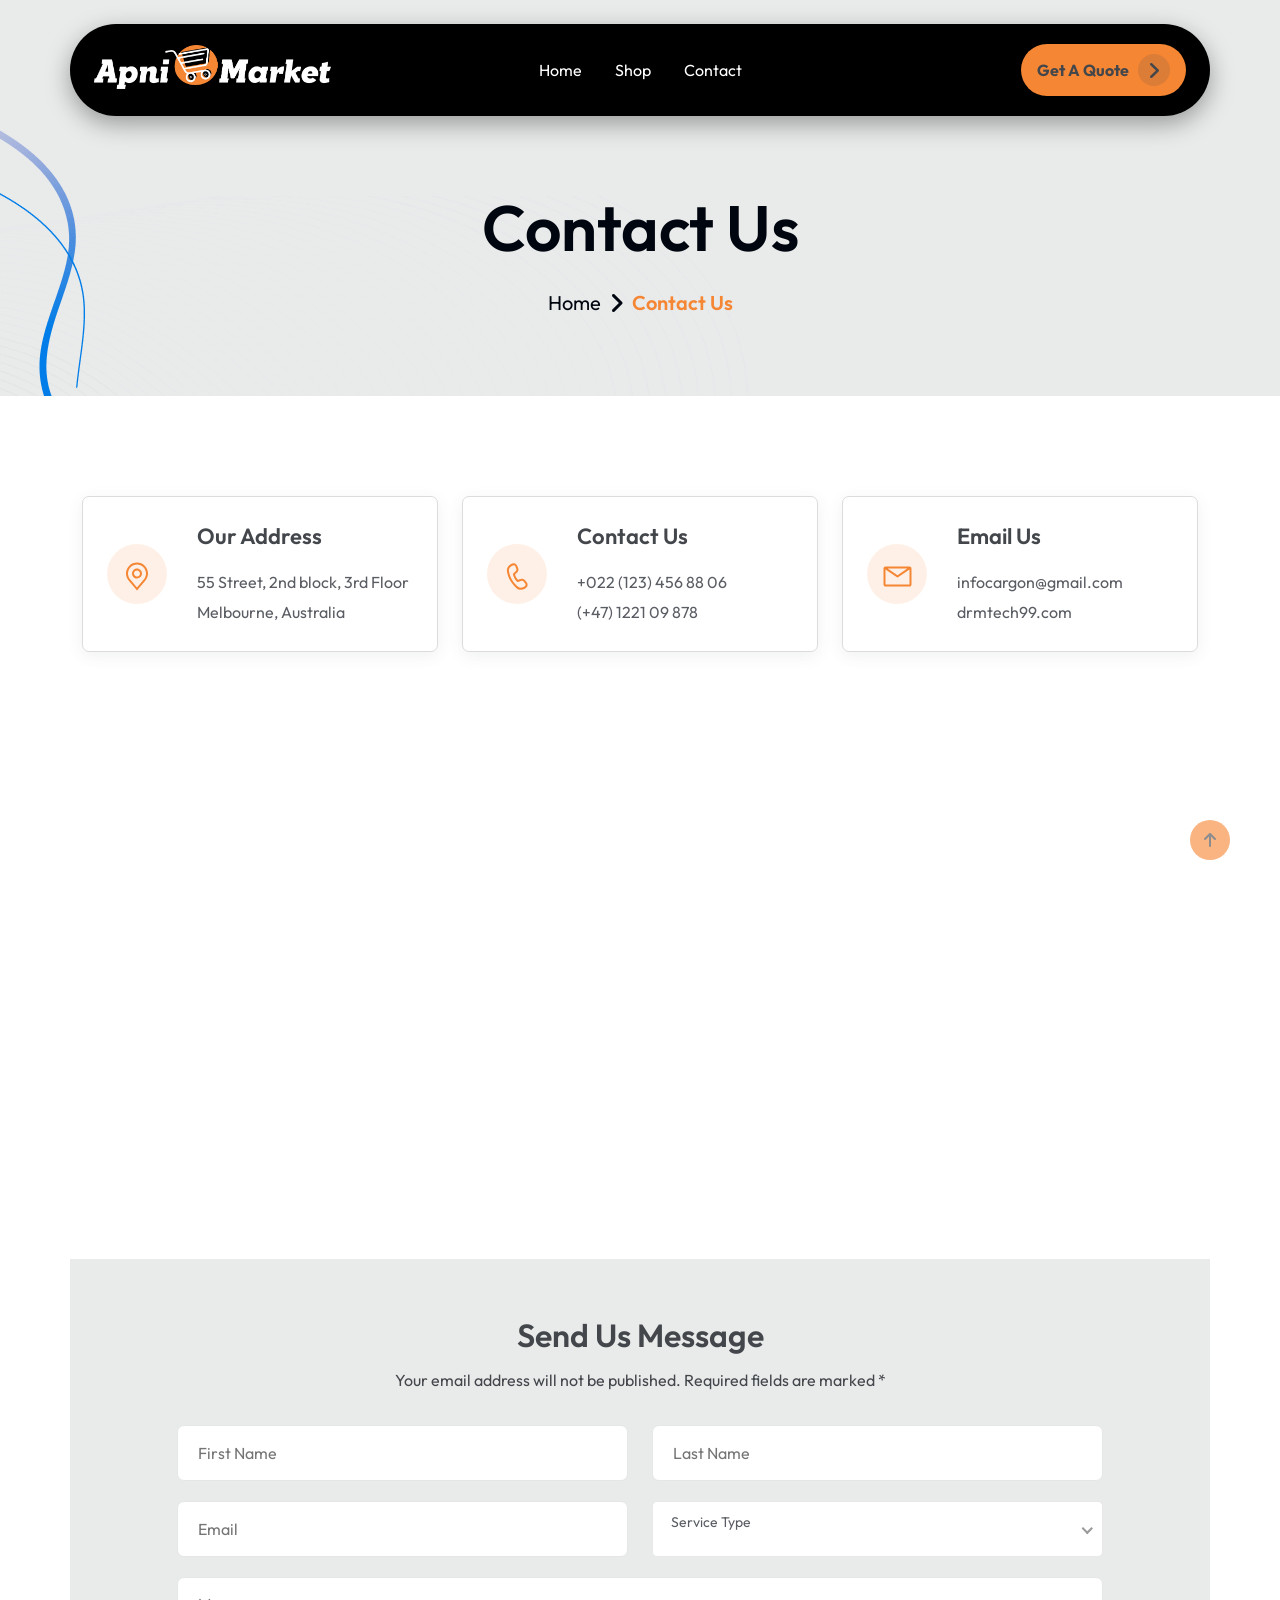
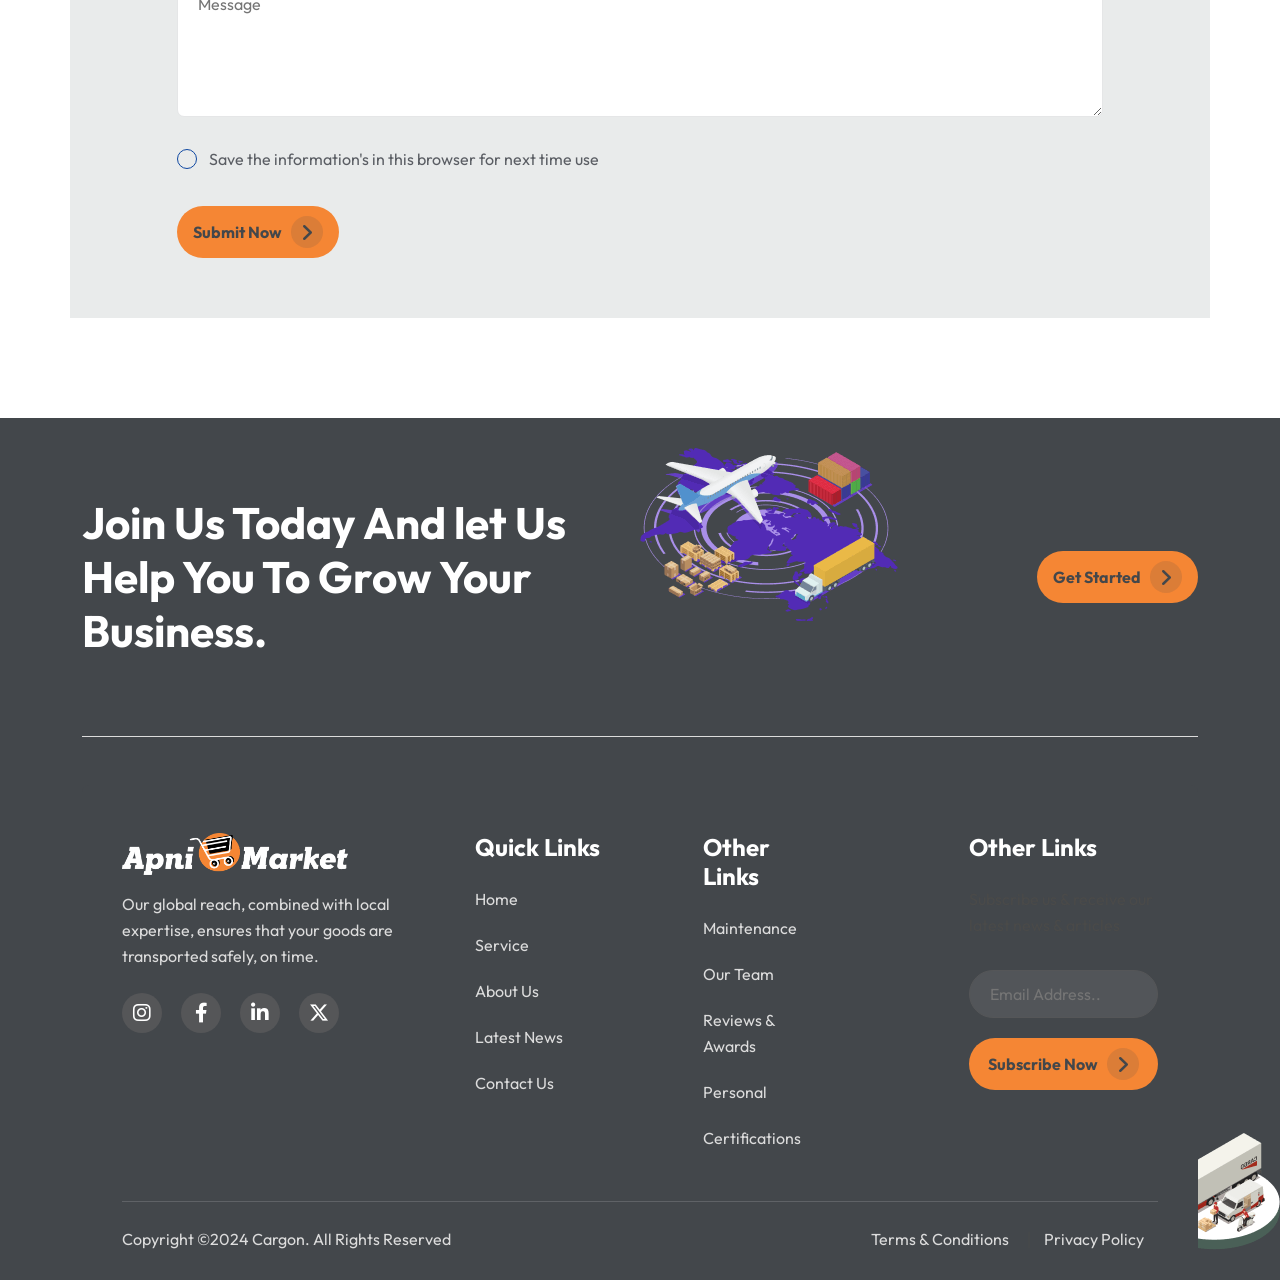
==== contact.html @ be89ff03 "feat: add core CSS stylesheets and update logo references in HTML files" ====
<!DOCTYPE html>
<html lang="en">

<head>
   <meta charset="UTF-8">
   <meta name="viewport" content="width=device-width, initial-scale=1.0">
   <title>Cargon-Contact</title>
   <!-- fav icon -->
   <link rel="shortcut icon" href="assets/img/icon/ca-fav-3.svg">
   <!-- css file -->
   <link rel="stylesheet" href="assets/css/bootstrap.min.css">
   <link rel="stylesheet" href="assets/css/all.css">
   <link rel="stylesheet" href="assets/css/magnific-popup.css">
   <link rel="stylesheet" href="assets/css/slick.css">
   <link rel="stylesheet" href="assets/css/slick-theme.css">
   <link rel="stylesheet" href="assets/css/nice-select.css">
   <link rel="stylesheet" href="assets/css/typography.css">
   <link rel="stylesheet" href="assets/css/aos.css">
   <link rel="stylesheet" href="assets/css/style.css">
   <link rel="stylesheet" href="assets/css/responsive.css">
</head>

<body>
   <!-- preloader -->
   <div id="preloader">
      <div id="ctn-preloader" class="ctn-preloader">
         <div class="animation-preloader">
            <div class="spinner"></div>
            <div class="txt-loading">
               <span data-text-preloader="A" class="letters-loading">A</span>
               <span data-text-preloader="P" class="letters-loading">P</span>
               <span data-text-preloader="N" class="letters-loading">N</span>
               <span data-text-preloader="I" class="letters-loading">I</span>
            </div>
         </div>
         <div class="loader">
            <div class="row">
               <div class="col-3 loader-section section-left">
                  <div class="bg"></div>
               </div>
               <div class="col-3 loader-section section-left">
                  <div class="bg"></div>
               </div>
               <div class="col-3 loader-section section-right">
                  <div class="bg"></div>
               </div>
               <div class="col-3 loader-section section-right">
                  <div class="bg"></div>
               </div>
            </div>
         </div>
      </div>
   </div>
   <!-- preloader end -->
   <!-- Header Area Start-->
   <header class="header-area-3 stiky">
      <div class="container header-3">
         <div class="row align-items-center">
            <div class="col-xl-3 col-lg col-md-6 col-6">
               <!-- ca-logo -->
               <div class="ca-logo">
                  <a href="index.html"><img src="assets/logo.png" alt="Apni Market"></a>
               </div>
            </div>
            <div class="col-xl-6 col-lg-7 d-none d-lg-block">
               <!-- ca-main-menu -->
               <div class="ca-main-menu-3">
                  <nav class="ca-mobile-menu-active-3">
                     <ul>
                        <li><a href="index.html">Home</a></li>
                        <li><a href="shop.html">Shop</a></li>
                        <li><a href="contact.html">Contact</a></li>
                     </ul>
                  </nav>
               </div>
            </div>
            <div class="col-xl-3 col-lg col-md-6 col-6">
               <!-- ca-btn -->
               <div class="ca-btn-header d-none d-lg-block text-end">
                  <a href="contact.html" class="ca-btn-primary-3 theme-bg-3 br-50">Get A Quote <span><i
                           class="fa-solid fa-angle-right"></i></span></a>
               </div>
               <div class="ca-header-action-item d-lg-none text-end">
                  <button type="button" class="ca-offcanvas-toogle">
                     <svg xmlns="http://www.w3.org/2000/svg" width="30" height="16" viewBox="0 0 30 16">
                        <rect x="10" width="20" height="2" fill="currentColor"></rect>
                        <rect x="5" y="7" width="25" height="2" fill="currentColor"></rect>
                        <rect x="10" y="14" width="20" height="2" fill="currentColor"></rect>
                     </svg>
                  </button>
               </div>
            </div>
         </div>
      </div>
   </header>
   <!-- offcanvas start -->
   <div class="ca-offcanvas w-bg">
      <div class="ca-offcanvas-wrapper">
         <div class="ca-offcanvas-header d-flex justify-content-between align-items-center mb-40">
            <div class="ca-offcanvas-logo">
               <a href="index.html"><img src="assets/logo.png" alt="Apni Market"></a>
            </div>
            <div class="ca-offcanvas-close">
               <button class="ca-offcanvas-close-toggle"><i class="fal fa-times"></i></button>
            </div>
         </div>
         <div class="ca-offcanvas-menu-3 mb-40">
            <nav>
            </nav>
         </div>
         <div class="ca-offcanvas-contact mb-40">
            <a href="#" class="ca-btn-primary-3 theme-bg-3 br-50">Get A Quote <span><i
                     class="fa-solid fa-angle-right"></i></span></a>
         </div>
         <div class="ca-offcanvas-contact-info mb-40">
            <h3 class="ca-offcanvas-sm-title">Contact Info</h3>
            <!-- single item -->
            <div class="ca-sm-single-item-4 ca-sm-single-item-1 mb-20">
               <div class="icon">
                  <span>
                     <i class="fa-solid fa-location-dot"></i>
                  </span>
               </div>
               <div class="ca-sm-single-item-4-content">
                  <p><a href="#">55 Street, 2nd block, 3rd Floor
                        Melbourne, Australia</a></p>
               </div>
            </div>

            <!-- single item -->
            <div class="ca-sm-single-item-4 ca-sm-single-item-1 mb-20">
               <div class="icon">
                  <span>
                     <i class="fa-solid fa-phone"></i>
                  </span>
               </div>
               <div class="ca-sm-single-item-4-content">
                  <p><a href="tel:+0221234568806">+022 (123) 456 88 06</a></p>
               </div>
            </div>

            <!-- single item -->
            <div class="ca-sm-single-item-4 ca-sm-single-item-1 mb-20">
               <div class="icon">
                  <span>
                     <i class="fa-solid fa-envelope"></i>
                  </span>
               </div>
               <div class="ca-sm-single-item-4-content">
                  <p><a href="mailto:infocargon@gmail.com">infocargon@gmail.com</a></p>
               </div>
            </div>
         </div>
         <div class="ca-offcanvas-social mb-40">
            <h3 class="ca-offcanvas-sm-title">Follow Us</h3>
            <div class="ca-footer-social ca-footer-social-3">
               <ul>
                  <li><a href="#"><i class="fa-brands fa-instagram"></i></a></li>
                  <li><a href="#"><i class="fa-brands fa-facebook-f"></i></a></li>
                  <li><a href="#"><i class="fa-brands fa-linkedin-in"></i></a></li>
                  <li><a href="#"><i class="fa-brands fa-x-twitter"></i></a></li>
               </ul>
            </div>
         </div>
      </div>
   </div>
   <div class="ca-offcanvas-overlay"></div>
   <!-- offcanvas end -->

   <main>
      <!-- breadcrumb area start -->
      <section class="ca-breadcrumb-area cream-bg-3 p-relative z-index-1 fix">
         <div class="ca-breadcrumb-shape p-absolute bre-sh-1">
            <img src="assets/img/shape/breadcrumn-shape.png" alt="">
         </div>
         <div class="ca-breadcrumb-shape p-absolute bre-sh-2">
            <img src="assets/img/shape/ca-line-shape.png" alt="">
         </div>
         <div class="container">
            <div class="ca-breadcrumb-content text-center">
               <h2 class="ca-breadcrumb-title fnw-600">Contact Us </h2>
               <div class="it-breadcum-link">
                  <a href="index.html">Home</a>
                  <span><i class="fa-solid fa-angle-right"></i></span>
                  <a class="active" href="#">Contact Us </a>
               </div>
            </div>
         </div>
      </section>
      <!-- breadcrumb area end -->
      <section class="ca-contact-inner pt-100 pb-70">
         <div class="container">
            <div class="row">
               <!-- single box item -->
               <div class="col-xl-4 col-md-6 mb-30">
                  <div class="ca-location-3">
                     <div class="ca-location-icbox">
                        <div class="ca-location-icbox-img">
                           <span><img src="assets/img/icon/ca-map3.1.svg" alt=""></span>
                        </div>
                        <div class="ca-location-icbox-text">
                           <h4 class="ca-title fnw-600 theme-black-3 pb-16">Our Address</h4>
                           <p>55 Street, 2nd block, 3rd Floor<br>
                              Melbourne, Australia
                           </p>
                        </div>
                     </div>
                  </div>
               </div>
               <!-- single box item -->
               <div class="col-xl-4 col-md-6 mb-30">
                  <div class="ca-location-3">
                     <div class="ca-location-icbox">
                        <div class="ca-location-icbox-img">
                           <span><img src="assets/img/icon/ca-ph3.2.svg" alt=""></span>
                        </div>
                        <div class="ca-location-icbox-text">
                           <h4 class="ca-title fnw-600 theme-black-3 pb-16">Contact Us</h4>
                           <a href="tel:+0221234568806">+022 (123) 456 88 06</a> <br>
                           <a href="tel:+47122109878">(+47) 1221 09 878</a>
                        </div>
                     </div>
                  </div>
               </div>
               <!-- single box item -->
               <div class="col-xl-4 col-md-6 mb-30">
                  <div class="ca-location-3">
                     <div class="ca-location-icbox">
                        <div class="ca-location-icbox-img">
                           <span><img src="assets/img/icon/ca-envelop3.3.svg" alt=""></span>
                        </div>
                        <div class="ca-location-icbox-text">
                           <h4 class="ca-title fnw-600 theme-black-3 pb-16">Email Us</h4>
                           <a href="mailto:">infocargon@gmail.com</a>
                           <a href="mailto:">drmtech99.com</a>
                        </div>
                     </div>
                  </div>
               </div>
            </div>
         </div>
      </section>
      <!-- map area -->
      <div class="ca-maps">
         <iframe
            src="https://www.google.com/maps/embed?pb=!1m18!1m12!1m3!1d13879239.529449532!2d43.044947896897405!3d31.866193584077507!2m3!1f0!2f0!3f0!3m2!1i1024!2i768!4f13.1!3m3!1m2!1s0x3ef7ec2ec16b1df1%3A0x40b095d39e51face!2sIran!5e0!3m2!1sen!2sbd!4v1723948083378!5m2!1sen!2sbd"
            class="contact-page__google-map" allowfullscreen=""></iframe>
      </div>
      <!-- map area end -->
      <!-- contact form start-->
      <section class="ca-conatct-form1 pb-100">
         <div class="container">
            <div class="row">
               <div class="ca-con-rep-form cream-bg-3 text-center">
                  <h4 class="ca-title fnw-600 theme-black-3 pb-16">Send Us Message</h4>
                  <p class="pb-32">Your email address will not be published. Required fields are marked *</p>
                  <div class="ca-cmt-from">
                     <form action="#">
                        <div class="row">
                           <div class="col-lg-6 mb-20">
                              <input type="text" placeholder="First Name">
                           </div>
                           <div class="col-lg-6 mb-20">
                              <input type="text" placeholder="Last Name">
                           </div>
                           <div class="col-lg-6 mb-20">
                              <input type="email" placeholder="Email">
                           </div>
                           <div class="col-lg-6 mb-20">
                              <select class="nice-select wide ca-select" style="display: none;">
                                 <option data-display="Service Type">Nothing</option>
                                 <option value="1">01</option>
                                 <option value="2">02</option>
                                 <option value="3">03</option>
                                 <option value="4">04</option>
                              </select>
                           </div>
                           <div class="col-lg-12 mb-20">
                              <textarea name="message" id="message" placeholder="Message"></textarea>
                           </div>
                        </div>
                        <div class="ca-radion-btn">
                           <input type="radio" id="saveinfo" name="fav_language" value="saveinfo">
                           <label for="saveinfo">Save the information's in this browser for next time use</label>
                        </div>
                        <div class="ca-blg-sen-btn text-start">
                           <button type="submit" class="ca-btn-primary-3 theme-bg-3 br-50"> Submit Now <span><i
                                    class="fa-solid fa-angle-right"></i></span></button>
                        </div>
                     </form>
                  </div>
               </div>
            </div>
         </div>
      </section>
      <!-- contact form end -->
   </main>
   <!-- footer section start-->
   <footer class="theme-bg-3 pt-30 p-relative z-index-1">
      <div class="ca-ft-shape p-absolute ft-shape-2"><img src="assets/img/shape/ca-footer-shape3.1.png" alt=""></div>
      <div class="ca-cta-area p-relative z-index-1">
         <div class="container">
            <div class="ca-cta-shape3 p-absolute d-none d-lg-block">
               <img src="assets/img/shape/cta-shape-3.1.png" alt="">
            </div>
            <div class="row align-items-center">
               <div class="col-lg-6 mb-30">
                  <div class="ca-cta-content">
                     <h2 class="ca-section-title cta-title-1 text-white fnw-700">Join Us Today And let Us Help You To
                        Grow Your Business.</h2>
                  </div>
               </div>
               <div class="col-lg-6 mb-30">
                  <div class="ca-btn-cta-3 text-end">
                     <a href="contact.html" class="ca-btn-primary-3 w-bg br-50">Get Started <span><i
                              class="fa-solid fa-angle-right"></i></span></a>
                  </div>
               </div>
            </div>
            <div class="b-bottom pt-48"></div>
         </div>
      </div>
      <div class="ca-footer-area">
         <div class="container">
            <div class="ca-ft-area w-bg">
               <div class="row">
                  <div class="col-xl-4 col-md-6 mb-30">
                     <div class="ca-footer widget-1">
                        <div class="ca-ft-logo">
                           <a href="index.html"><img src="assets/logo.png" alt="Apni Market"></a>
                        </div>
                        <div class="ca-ft-content ca-ft-content-3 mb-24">
                           <p class="pt-16">Our global reach, combined with local <br> expertise, ensures that your
                              goods are <br>transported safely, on time.</p>
                        </div>
                        <div class="ca-footer-social ca-footer-social-3">
                           <ul>
                              <li><a href="#"><i class="fa-brands fa-instagram"></i></a></li>
                              <li><a href="#"><i class="fa-brands fa-facebook-f"></i></a></li>
                              <li><a href="#"><i class="fa-brands fa-linkedin-in"></i></a></li>
                              <li><a href="#"><i class="fa-brands fa-x-twitter"></i></a></li>
                           </ul>
                        </div>
                     </div>
                  </div>
                  <div class="col-xl col-md-6 mb-30">
                     <div class="ca-footer widget-2">
                        <h4 class="ca-title fnw-700 theme-black-3 pb-24">Quick Links</h4>
                        <div class="ca-footer-menu ca-footer-menu-3">
                           <ul>
                              <li><a href="index.html">Home</a></li>
                              <li><a href="service.html">Service</a></li>
                              <li><a href="about.html">About Us</a></li>
                              <li><a href="blog.html">Latest News</a></li>
                              <li><a href="contact.html">Contact Us</a></li>
                           </ul>
                        </div>
                     </div>
                  </div>
                  <div class="col-xl col-md-6 mb-30">
                     <div class="ca-footer widget-3">
                        <h4 class="ca-title fnw-700 theme-black-3 pb-24">Other Links</h4>
                        <div class="ca-footer-menu ca-footer-menu-3">
                           <ul>
                              <li><a href="#">Maintenance</a></li>
                              <li><a href="#">Our Team</a></li>
                              <li><a href="#">Reviews & Awards</a></li>
                              <li><a href="#">Personal</a></li>
                              <li><a href="#">Certifications</a></li>
                           </ul>
                        </div>
                     </div>
                  </div>
                  <div class="col-xl-4 col-md-6 mb-30">
                     <div class="ca-footer widget-4">
                        <h4 class="ca-title fnw-700 theme-black-3 pb-24">Other Links</h4>
                        <div class="ca-ft-content">
                           <p class="pb-32">Subscribe us & receive our latest news & articles</p>
                        </div>
                        <div class="ca-footer-email-sub ca-footer-email-sub-3">
                           <form action="#">
                              <input type="email" placeholder="Email Address..">
                           </form>
                           <button class="ca-btn-primary-3 theme-bg-3 br-50" type="submit" value="submit">Subscribe Now
                              <span><i class="fa-solid fa-angle-right"></i></span></button>
                        </div>
                     </div>
                  </div>
               </div>
               <div class="row">
                  <div class="col-lg-12">
                     <div class="copy-right-border border-1"></div>
                  </div>
                  <div class="col-lg-6">
                     <p class="copry-right-text pt-24">Copyright &COPY;2024 Cargon. All Rights Reserved</p>
                  </div>
                  <div class="col-lg-6">
                     <div class="copy-right-menu pt-24">
                        <ul>
                           <li><a href="#">Terms & Conditions</a></li>
                           <li><a href="#">Privacy Policy</a></li>
                        </ul>
                     </div>
                  </div>
               </div>
            </div>
         </div>
      </div>
   </footer>
   <!-- footer section end-->
   <button id="topBtn3"><i class="fa-solid fa-arrow-up"></i></button>
   <!-- js file -->
   <script src="assets/js/jquery-3.7.1.min.js"></script>
   <script src="assets/js/bootstrap.bundle.min.js"></script>
   <script src="assets/js/jquery.magnific-popup.min.js"></script>
   <script src="assets/js/jquery.counterup.min.js"></script>
   <script src="assets/js/slick.min.js"></script>
   <script src="assets/js/jquery.nice-select.js"></script>
   <script src="assets/js/waypoints.min.js"></script>
   <script src="assets/js/aos.js"></script>
   <script src="assets/js/main.js"></script>

</body>

</html>
---- assets/css/typography.css ----
/*
============================
Name:
Version: 1.0
Description:
Author: 
Author URI:
Location:
============================
*/

/* latin-ext */
@font-face {
  font-family: 'Outfit';
  font-style: normal;
  font-weight: 100 900;
  font-display: swap;
  src: url(../fonts/outfit-1.woff2) format('woff2');
  unicode-range: U+0100-02BA, U+02BD-02C5, U+02C7-02CC, U+02CE-02D7, U+02DD-02FF, U+0304, U+0308, U+0329, U+1D00-1DBF, U+1E00-1E9F, U+1EF2-1EFF, U+2020, U+20A0-20AB, U+20AD-20C0, U+2113, U+2C60-2C7F, U+A720-A7FF;
}
/* latin */
@font-face {
  font-family: 'Outfit';
  font-style: normal;
  font-weight: 100 900;
  font-display: swap;
  src: url(../fonts/outfit-2.woff2) format('woff2');
  unicode-range: U+0000-00FF, U+0131, U+0152-0153, U+02BB-02BC, U+02C6, U+02DA, U+02DC, U+0304, U+0308, U+0329, U+2000-206F, U+20AC, U+2122, U+2191, U+2193, U+2212, U+2215, U+FEFF, U+FFFD;
}


:root {
    /* Apni Market Brand Palette */
    --apni-primary-orange: #F58634;
    --apni-deep-orange: #DE620C;
    --apni-supporting-orange: #E77B2E;
    --apni-accessible-orange: #BA4B00;
    --apni-header-grey: #555658;
    --apni-dark-charcoal: #43474B;
    --apni-light-bg: #E9EBEB;
    --apni-section-grey: #DCDCDC;
    --apni-offer-yellow: #F2C005;
    --apni-white: #FFFFFF;

    /* Semantic Aliases */
    --color-primary: var(--apni-primary-orange);
    --color-primary-hover: var(--apni-supporting-orange);
    --color-primary-active: var(--apni-deep-orange);
    --color-header-bg: #000000;
    --color-footer-bg: var(--apni-dark-charcoal);
    --color-text-main: var(--apni-dark-charcoal);
    --color-text-muted: var(--apni-header-grey);
    --color-text-light: var(--apni-section-grey);
    --color-bg-alt: var(--apni-light-bg);
    --color-border-subtle: var(--apni-section-grey);
}

*{
    margin: 0;
    padding: 0;
    box-sizing: border-box;
}

body {
    font-family: "Outfit", sans-serif;
    font-size: 16px;
    font-weight: 400;
    line-height: 26px;
    overflow-x: hidden;
    color: var(--apni-dark-charcoal);
}
  
body,html {
    overflow-x: hidden;
}

img{
    max-width:100%;
}

.w-100{
    width: 100%;
}
button{
    border: none;
}
input,
textarea,
select,
option {
  max-width: 100%;
}

h1, h2, h3, h4, h5, h6 {
  padding: 0;
  margin: 0;
}

ul {
  padding: 0;
  margin: 0;
}

li{
    list-style: none;
}

p {
  padding: 0;
  margin: 0;
}

img {
  max-width: 100%;
  max-height: 100%;
}

a,
a:hover,
a:focus {
  outline: none;
  text-decoration: none;
}


.fix{
    overflow: hidden;
}

.br-4{
    border-radius: 4px;
}
.br-5{
    border-radius: 5px;
}
.br-7{
    border-radius: 7px;
}
.br-30{
    border-radius: 30px;
}
.br-50{
    border-radius: 50px;
}
.b-bottom{
    border-bottom: 1px solid var(--apni-section-grey);
}

.ca-text-cap{
    text-transform: capitalize;
}

.p-relative{
    position: relative;
}
.p-absolute{
    position: absolute;
}
.z-index-1{
    z-index: 1;
}
/* colors */

.w-bg{
    background: #fff;
    transition: .3s;
}
.bg-wh-op{
    background: #fff;
    opacity: .10;
}
.cream-bg{
    background: #FFEFE7;
}
.cream-bg-2{
    background: #F9F5F3;
}
.cream-bg-3{
    background: var(--apni-light-bg);
}

.off-wh{
    background: #F5F1F1;
}
.subtitle-bg-1{
    background: #FFF2EC;
}
.subtitle-bg-2{
    background: #FAE9E1;
}
.subtitle-bg-3{
    background: #32221A;
}
.subtitle-bg-4{
    background: #FAE7E6;
}
.subtitle-bg-5{
    background: #241E1D;
}
.subtitle-bg-6{
    background: rgba(245, 134, 52, 0.12);
}
.subtitle-bg-7{
    background: rgba(255, 255, 255, 0.12);
}

.subtitle-bg-8{
    background: #EDF8FA;
}
.subtitle-bg-9{
    background: #1B282B;
}

.subtitle-bg-10 {
    background: #fff2ec2e;
}
.text-white{
    color: #fff;
}
.theme-black-1{
    color: #1B0901;
}
.theme-black-bg-1{
    background: #1B0901;
}
.theme-black-2{
    color: #0C0504;
}
.theme-black-3{
    color: var(--apni-dark-charcoal);
}
.theme-black-4{
    color: #021013;
}
.theme-black-bg-4{
    background: #021013;
}
.theme-black-bg-3{
    background: var(--apni-dark-charcoal);
}
.theme-black-bg-2{
    background: #0C0504;
}

.theme-color-1{
    color: var(--apni-primary-orange);
}
.theme-bg-1{
    background: var(--apni-primary-orange);
}
.theme-color-2{
    color: #D11207;
}
.theme-bg-2{
    background: #D11207;
}
.theme-color-3{
    color: var(--apni-primary-orange);
}
.theme-bg-3{
    background: var(--apni-primary-orange);
}

.theme-bg-4{
    background: #4AB9CF;
}
.theme-color-4{
    color: #4AB9CF;
}

.theme-three-p{
    color: var(--apni-dark-charcoal);
}
/* font-weight */
.fnw-600{
    font-weight: 600;
}
.fnw-700{
    font-weight: 700;
}


/* padding */
.p-32{
    padding: 32px;
}



/* ======= padding top ======= */
.pt-8{
    padding-top: 8px;
}
.pt-10{
    padding-top: 10px;
}
.pt-12{
    padding-top: 12px;
}
.pt-16{
    padding-top: 16px;
}
.pt-20{
    padding-top: 20px;
}
.pt-22{
    padding-top: 22px;
}
.pt-24{
    padding-top: 24px;
}

.pt-30{
    padding-top: 30px;
}
.pt-32{
    padding-top: 32px;
}
.pt-40{
    padding-top: 40px;
}
.pt-48{
    padding-top: 48px;
}

.pt-60{
    padding-top: 60px;
}
.pt-70{
    padding-top: 70px;
}
.pt-80{
    padding-top: 80px;
}
.pt-100{
    padding-top: 100px;
}
.pt-130{
    padding-top: 130px;
}
.pt-160{
    padding-top: 160px;
}
.pt-198{
    padding-top: 198px;
}
.pt-208{
    padding-top: 214px;
}
.pt-258{
    padding-top: 258px;
}
.pt-390{
    padding-top: 390px;
}
/* ======= padding bottom ======= */
.pb-8{
    padding-bottom: 8px;
}
.pb-12{
    padding-bottom: 12px;
}
.pb-14{
    padding-bottom: 14px;
}
.pb-16{
    padding-bottom: 16px;
}
.pb-18{
    padding-bottom: 18px;
}
.pb-20{
    padding-bottom: 20px;
}
.pb-24{
    padding-bottom: 24px;
}
.pb-28{
    padding-bottom: 28px;
}
.pb-30{
    padding-bottom: 30px;
}
.pb-32{
    padding-bottom: 32px;
}
.pb-40{
    padding-bottom: 40px;
}
.pb-50{
    padding-bottom: 50px;
}
.pb-70{
    padding-bottom: 70px;
}
.pb-80{
    padding-bottom: 80px;
}
.pb-100{
    padding-bottom: 100px;
}
.pb-114{
    padding-bottom: 114px;
}

.pb-124{
    padding-bottom: 124px;
}
.pb-160{
    padding-bottom: 160px;
}
/* ======= padding left ======= */
.pl-0{
    padding-left: 0px;
}
.pl-48{
    padding-left: 48px;
}
.pl-70{
    padding-left: 70px;
}
.pl-85{
    padding-left: 85px;
}

/* ======= padding right ======= */
.pr-48{
    padding-right: 48px;
}
.pr-80{
    padding-right: 80px;
}



/* ======= margin top ======= */
.-mt-110{
    margin-top: -110px;
}

.mt-0{
    margin-top: 0;
}
.mt-8{
    margin-top: 8px;
}
.mt-12{
    margin-top: 12px;
}
.mt-16{
    margin-top: 16px;
}
.mt-20{
    margin-top: 20px;
}
.mt-16{
    margin-top: 16px;
}
.mt-24{
    margin-top: 24px;
}
.mt-28{
    margin-top: 28px;
}
.mt-32{
    margin-top: 32px;
}

/* ======= margin bottom ======= */
.mb-16{
    margin-bottom: 16px;
}
.mb-20{
    margin-bottom: 20px;
}
.mb-24{
    margin-bottom: 24px;
}
.mb-25{
    margin-bottom: 25px;
}
.mb-30{
    margin-bottom: 30px;
}
.mb-32{
    margin-bottom: 32px;
}
.mb-40{
    margin-bottom: 40px;
}
.mb-48{
    margin-bottom: 48px;
}
.mb-60{
    margin-bottom: 60px;
}
.mb-70{
    margin-bottom: 70px;
}
.mb-90{
    margin-bottom: 90px;
}
.mb-m-70{
    margin-bottom: -70px;
}
/* ======= margin left ======= */
.ml-4{
    margin-left: 4px;
}
.ml-8{
    margin-left: 8px;
}
.ml-15{
    margin-left: 15px;
}
.ml-20{
    margin-left: 20px;
}
.ml-24{
    margin-left: 24px;
}
.ml-30{
    margin-left: 30px;
}
.ml-32{
    margin-left: 32px;
}

.ml-45{
    margin-left: 45px;
}
.ml-50{
    margin-left: 50px;
}
.ml-70{
    margin-left: 70px;
}
.ml-80{
    margin-left: 80px;
}
.ml-52{
    margin-left: 52px;
}
.ml-100{
    margin-left: 100px;
}
.ml-110{
    margin-left: 110px;
}
.ml-m-70{
    margin-left: -70px;
}



/* ======= margin right ======= */
.mr-4{
    margin-right: 4px;
}
.mr-8{
    margin-right: 8px;
}

.mr-16{
    margin-right: 16px;
}
.mr-20{
    margin-right: 20px;
}
.mr-24{
    margin-right: 24px;
}
.mr-30{
    margin-right: 30px;
}
.mr-34{
    margin-right: 34px;
}
.mr-46{
    margin-right: 46px;
}
.mr-50{
    margin-right: 50px;
}
.mr-60{
    margin-right: 60px;
}
.mr-65{
    margin-right: 65px;
}
.mr-70{
    margin-right: 70px;
}
.mr-90{
    margin-right: 90px;
}
---- assets/css/style.css ----
/* 
    Theme Name:
    Author:
    Support:
    Description:
    Version: 1.0
*/


/* CSS Index
----------------------------------------------
    01. HEADER AREA CSS
    02. SLIDER AREA CSS
    03. ABOUT AREA CSS
    04. SERVICE AREA CSS
    05. PORTFOLIO AREA CSS
    06. Working 
    06. TESTIMONIAL AREA CSS
    07. FAQ
    08. TEAM AREA CSS
    09. CONTACT AREA CSS
    10. BLOG AREA CSS
    11. CTA AREA CSS
    12. FOOTER AREA CSS

*/

/* -----------------
01. HEADER CSS
-----------------
    1.1 Header Style 1
    2.1 Header Style 2
    3.1 Header Style 3
    4.1 Header Style 4 
    --------------------------*/

/* -----------------
02. SLIDER AREA CSS
-----------------
    1.1 SLIDER Style 1
    2.1 SLIDER Style 2
    3.1 SLIDER Style 3
    4.1 SLIDER Style 4 
    --------------------------*/

/* -----------------
03. ABOUT AREA CSS
-----------------
    1.1 About Style 1
    2.1 About Style 2
    3.1 About Style 3
    4.1 About Style 4 
    --------------------------*/

/* -----------------
04. SERVICE AREA CSS
-----------------
    1.1 SERVICE Style 1
    2.1 SERVICE Style 2
    3.1 SERVICE Style 3
    4.1 SERVICE Style 4 
    --------------------------*/

/* -----------------
04. WORKING AREA CSS
-----------------
    3.1 WORKING Style 3
    4.1 WORKING Style 4 
    --------------------------*/



/* -----------------
05. PORTFOLIO AREA CSS
-----------------
    1.1 PORTFOLIO Style 1
    2.1 PORTFOLIO Style 2
    3.1 PORTFOLIO Style 3
    4.1 PORTFOLIO Style 4
    --------------------------*/

/* -----------------
06. TESTIMONIAL AREA CSS
-----------------
    1.1 Testimonial Style 2
    2.1 Testimonial Style 2
    3.1 Testimonial Style 3
    4.1 Testimonial Style 4
    --------------------------*/


/* -----------------
07. FAQ AREA CSS
-----------------
    2.1 FAQ Style 2
    3.1 
    4.1 
    --------------------------*/

/* -----------------
09. CONTACT AREA CSS
-----------------
    1.1 CONTACT Style 1
    2.1 CONTACT Style 2
    3.1 CONTACT Style 3
    4.1 CONTACT Style 5 
    --------------------------*/

/* -----------------
10. BLOG AREA CSS
-----------------
    1.1 BLOG Style 1
    2.1 BLOG Style 2
    3.1 BLOG Style 3
    4.1 BLOG Style 5 
    --------------------------*/


/* -----------------
11. CTA CSS
-----------------
    1.1 CTA Style 1
    2.1 CTA Style 2
    3.1 CTA Style 3
    4.1 CTA Style 4 
    --------------------------*/



/* -----------------
12. FOOTER CSS
-----------------
    1.1 FOOTER Style 1
    2.1 FOOTER Style 2
    3.1 FOOTER Style 3
    4.1 FOOTER Style 4 
    --------------------------*/



/* ==========================
                   HEADER AREA CSS
===============================================*/
body, html {
    overflow-x: hidden;
  }

  
/* ============================================
                   Header Style 1
============================================ */

.ca-btn-primary {
    display: inline-block;
    font-weight: 700;
    padding: 10px 16px;
    font-size: 16px;
    line-height: 16px;
    transition: .3s;
    position: relative;
    z-index: 1;
}

.ca-btn-primary span {
    background: #FF7E43;
    height: 32px;
    width: 32px;
    display: inline-block;
    line-height: 32px;
    border-radius: 50%;
    text-align: center;
    margin-left: 6px;
}

.ca-btn-primary:after{
    position: absolute;
    content: "";
    left: 0;
    top: 0;
    height: 100%;
    width: 100%;
    background: #1B0901;
    z-index: -1;
    transition: .3s;
    transform: scaleX(0);
}

.ca-btn-primary:hover:after{
    transform: scaleX(1);
    border-radius: 50px;
}


.ca-btn-primary-2 {
    display: inline-block;
    font-weight: 700;
    padding: 10px 16px;
    font-size: 16px;
    line-height: 16px;
    transition: .3s;
    position: relative;
    z-index: 1;
}

.ca-btn-primary.ca-btn-primary-2:hover:after {
    border-radius: 0;
}

.ca-btn-primary.ca-sec-primary-3 {
    padding: 8px 16px;
}


.ca-btn-primary-22 {
    background: #D11207;
    padding: 16px 20px;
    color: #fff;
    font-weight: 700;
    font-size: 18px;
    line-height: 18px;
    display: inline-block;
    position: relative;
    z-index: 1;
    transition: .3s;
}
.ca-btn-primary-22 span {
    margin-left: 4px;
    transform: rotate(-45deg);
    display: inline-block;
    transition: .3s;
}

.ca-btn-primary-22:hover span{
    transform: rotate(0);
}

.ca-btn-primary-22:after {
    position: absolute;
    content: "";
    left: 0;
    top: 0;
    height: 100%;
    width: 100%;
    background: #333;
    z-index: -1;
    transform: scaleX(0);
    transition: .3s;
}

.ca-btn-primary-22:hover:after {
    transform: scaleX(1);
}

/* btn  3 */
.ca-btn-primary-3 {
    display: inline-block;
    font-weight: 700;
    padding: 10px 16px;
    font-size: 16px;
    line-height: 16px;
    transition: .3s;
    position: relative;
    z-index: 1;
    border-radius: 50px;
    background: var(--apni-primary-orange);
    color: var(--apni-dark-charcoal);
}


.ca-btn-primary-3:after{
    position: absolute;
    content: "";
    left: 0;
    top: 0;
    height: 100%;
    width: 100%;
    background: var(--apni-supporting-orange);
    z-index: -1;
    transition: .3s;
    transform: scaleX(0);
}

.ca-btn-primary-3:hover:after{
    transform: scaleX(1);
    border-radius: 50px;
}

.ca-btn-primary-3:hover{
    color: var(--apni-dark-charcoal);
    transition: .3s;
}

a.ca-btn-primary-3:hover {
    color: var(--apni-dark-charcoal);
    transition: .3s;
}


.ca-main-menu{
    text-align: center;
}
.ca-main-menu ul > li{
    display: inline-block;
    position: relative;
}

.ca-main-menu ul li > a {
    color: #1B0901;
    padding: 0px 15px;
    font-size: 16px;
    line-height: 16px;
    display: inline-block;
    transition: .3s;
}
.ca-main-menu ul li:hover > a{
    color: #FF5E14;
    transition: .3s;
}

.ca-main-menu ul li .sub-menu{
    position: absolute;
    top: 105%;
    width: 180px;
    left: 0;
    background: #fff;
    text-align: left;
    padding: 16px 0;
    border-radius: 5px;
    opacity: 0;
    visibility: hidden;
    transition: .3s;
    z-index: 11;
    box-shadow: 0px 20px 30px rgba(1, 15, 28, 0.1);
}
.ca-main-menu ul li .sub-menu li{
    display: block;
}
.ca-main-menu ul li .sub-menu li a{
    color: #333;
    display: block;
    padding: 10px 18px;
    transition: .3s;
}

.ca-main-menu ul li .sub-menu li:hover > a{
    color: #333;
    transition: .3s;
}
.ca-main-menu ul li .sub-menu li a:hover{
    color: #FF5E14;
    transition: .3s;
    padding-left: 26px;
}
.ca-main-menu ul li:hover .sub-menu{
    opacity: 1;
    visibility: visible;
    top: 150%;
}
.ca-main-menu ul li .sub-menu li .sub-menu{
    left: 100%;
    top: 0;
    opacity: 0;
    visibility: hidden;
}
.ca-main-menu ul li .sub-menu li:hover .sub-menu{
    opacity: 1;
    visibility: visible;
}

.ca-main-menu ul li a span {
    font-size: 14px;
    display: inline-block;
}
/* Mega menu  */
.ca-main-menu ul > li:hover .ca-mega-menu{
    opacity: 1;
    visibility: visible;
    transition: .3s;
    top: 100%;
}
.ca-mega-menu {
    position: absolute;
    top: 105%;
    left: -400px;
    width: 1320px;
    z-index: 9;
    background: #fff;
    box-shadow: 0px 20px 30px rgba(1, 15, 28, 0.1);
    padding: 25px;
    padding-bottom: 0;
    opacity: 0;
    visibility: hidden;
    transition: .3s;
    border-radius: 5px;
}

.ca-home-thumb {
    text-align: center;
}
.ca-home-thumb img{
    box-shadow: 0px 2px 6px rgba(1, 15, 28, 0.2);
}

h3.ca-home-title {
    font-size: 16px;
    margin-top: 14px;
    margin-bottom: 0;
}

.ca-home-thumb {
    position: relative;
    z-index: 1;
    overflow: hidden;
    transition: .3s;
}

.ca-home-thumb::before {
    position: absolute;
    content: "";
    right: 0;
    bottom: 0;
    height: 100%;
    width: 100%;
    background: #333;
    opacity: .4;
    transform: scaleX(0);
    transition: .3s;
}

.ca-home-thumb:hover::before {
    transform: scaleX(1);
}
a.ca-thumb-title {
    background: #333;
    position: relative;
    z-index: 11;
    color: #fff;
    font-size: 16px;
    display: inline-block;
    line-height: 16px;
    padding: 10px 25px;
    border-radius: 7px;
}

.ca-home-thumb-text {
    position: absolute;
    top: 40%;
    left: 0;
    right: 0;
    transition: .3s;
    opacity: 0;
    visibility: hidden;
}

.ca-home-thumb:hover .ca-home-thumb-text {
    opacity: 1;
    visibility: visible;
    top: 43%;
}


/* Header stiky 1 */
.ca-header-area.ca-header-1.stiky.scroll-header {
    position: fixed;
    top: 0;
    left: 0;
    right: 0;
    opacity: 1;
    width: 100%;
    z-index: 999;
    visibility: visible;
    background-color: #fff;
    box-shadow: rgba(149, 157, 165, 0.2) 0px 8px 24px;
    -webkit-animation: 0.95s ease 0s normal forwards 1 running headerSlideDown;
    -khtml-animation: 0.95s ease 0s normal forwards 1 running headerSlideDown;
    -moz-animation: 0.95s ease 0s normal forwards 1 running headerSlideDown;
    -ms-animation: 0.95s ease 0s normal forwards 1 running headerSlideDown;
    -o-animation: 0.95s ease 0s normal forwards 1 running headerSlideDown;
    animation: 0.95s ease 0s normal forwards 1 running headerSlideDown;
}
@keyframes headerSlideDown{
    0%{
        margin-top: -150px;
    }
    100%{
        margin-top: 0;
    }
}

/* ============================================
                   Off canvas Header 1
============================================ */
.ca-offcanvas{
    position: fixed;
    width: 450px;
    z-index: 99;
    right: 0;
    top: 0;
    padding: 40px 50px;
    height: 100%;
    opacity: 0;
    visibility: hidden;
    transform: translateX(100%);
    transition: .3s;
    overflow-y: scroll;
    overscroll-behavior-y: contain;
    scrollbar-width: none;
    z-index: 999;
}
.ca-offcanvas-open{
    opacity: 1;
    visibility: visible;
    transform: translateX(0);
}
.ca-offcanvas-close-toggle{
    font-size: 30px;
    color: #02000E;
}

.ca-offcanvas-title{
    font-size: 35px;
}

.ca-offcanvas-sm-title {
    font-size: 30px;
    color: #02000E;
    margin-bottom: 10px;
}



.ca-offcanvas-overlay{
    position: fixed;
    top: 0;
    left: 0;
    z-index: 50;
    width: 100%;
    height: 100%;
    visibility: hidden;
    opacity: 0;
    transition: 0.45 easc-in-out;
    background: rgba(24, 24, 24, 0.4);
}

.ca-offcanvas-overlay-open{
    opacity: 1;
    visibility: visible;
}

.ca-sm-conatct-location a {
    color: #5A5D63;
    font-size: 16px;
    line-height: 30px;
    transition: .3s;
}
.ca-sm-conatct-location a:hover{
    color: #0E47A1;
    transition: .3s;
}


.ca-sm-conatct-location-3 a:hover{
    color: #FF5E14;
    transition: .3s;
}

/* menu */
/* mobile-menu */
.ca-offcanvas-menu-1 ul{
    list-style: none;
}
.ca-offcanvas-menu-1 ul .active > a{
    color: #FF5E14;
}
.ca-offcanvas-menu-1 ul .active > .ca-menu-close{
    background: #FF5E14;
    color: #fff;
}
.ca-offcanvas-menu-1 ul .active .ca-menu-close i{
    transform: rotate(90deg);
}

.ca-offcanvas-menu-1 ul li {
    position: relative;
}
.ca-offcanvas-menu-1 ul li:not(:last-child)  a{
    border-bottom: 1px solid rgba(1, 15, 28, 0.1);
}
.ca-offcanvas-menu-1 ul li > a{
    display: block;
    padding: 8px 0;
    font-size: 16px;
    font-weight: 500;
}


.ca-offcanvas-menu-1 ul li .sub-menu {
    display: none;
    padding-left: 20px;
}

.ca-menu-close {
    position: absolute;
    right: 0;
    top: 4px;
    height: 30px;
    width: 30px;
    text-align: center;
    border: 1px solid rgba(1, 15, 28, 0.12);
    background: none;
    font-size: 15px;
    line-height: 30px;
}

.ca-menu-close i{
    transition: .3s;
}
.ca-offcanvas-close-toggle {
    background: none;
    border: none;
}
.ca-offcanvas-toogle {
    background: none;
    border: none;
    color: #FFFFFF;
}
.ca-offcanvas-menu-1 ul li a {
    color: #02000E;
    transition: .3s;
}
.ca-offcanvas-menu-1 ul li a span {
    display: none;
}

.ca-offcanvas-social a {
    margin-right: 8px;
}
.ca-sm-single-item-4-content a {
    color: #0C0504;
}



/* ============================================
                   Header Style 2
============================================ */
.ca-btn-primary-2 span {
    background: none;
    margin-left: 4px;
    transform: rotate(-45deg);
    transition: .3s;
    width: inherit;
}
.ca-header-bg-2 {
    padding: 16px 24px;
    background: rgba(255, 255, 255, 0.20);
    backdrop-filter: blur(10px);
}
.ca-main-menu-2 ul li a{
    color: #fff;
}
.ca-main-menu-2 ul li .sub-menu{
    background: #D11207;
}
.ca-main-menu-2 ul li:hover a{
    color: #D11207;
}
.ca-header-bg-2 {
    position: absolute;
    z-index: 1;
    left: 0;
    right: 0;
    top: 24px;
}
/* header 2 */
.ca-main-menu-2 .ca-mega-menu {
    left: -437px;
}
.ca-main-menu-2{
    text-align: center;
}
.ca-main-menu-2 ul > li{
    display: inline-block;
    position: relative;
}

.ca-main-menu-2 ul li > a {
    color: #fff;
    padding: 18px 12px;
    font-size: 16px;
    line-height: 16px;
    display: inline-block;
    transition: .3s;
}
.ca-main-menu-2 ul li:hover > a{
    color: #D11207;
    transition: .3s;
}

.ca-main-menu-2 ul li .sub-menu{
    position: absolute;
    top: 105%;
    width: 180px;
    left: 0;
    background: #fff;
    text-align: left;
    padding: 16px 0;
    border-radius: 5px;
    opacity: 0;
    visibility: hidden;
    transition: .3s;
    z-index: 11;
    box-shadow: 0px 20px 30px rgba(1, 15, 28, 0.1);
}
.ca-main-menu-2 ul li .sub-menu li{
    display: block;
}
.ca-main-menu-2 ul li .sub-menu li a {
    color: #333;
    display: block;
    padding: 10px 18px;
    transition: .3s;
}

.ca-main-menu-2 ul li .sub-menu li:hover > a{
    color: #D11207;
    transition: .3s;
    padding-left: 26px;
}
.ca-main-menu-2 ul li:hover .sub-menu{
    opacity: 1;
    visibility: visible;
    top: 100%;
}
.ca-main-menu-2 ul li .sub-menu li .sub-menu{
    left: 100%;
    top: 0;
    opacity: 0;
    visibility: hidden;
}
.ca-main-menu-2 ul li .sub-menu li:hover .sub-menu{
    opacity: 1;
    visibility: visible;
}

.ca-main-menu-2 ul li a span {
    font-size: 14px;
    display: inline-block;
}

.ca-main-menu-2 ul > li:hover .ca-mega-menu {
    opacity: 1;
    visibility: visible;
    transition: .3s;
    top: 100%;
}


/* offcanvas menu 2 */
.ca-offcanvas-menu-2 ul li{
    position: relative;
   
}
.ca-offcanvas-menu-2 ul li > a{
    display: block;
    padding: 8px 0;
    font-size: 16px;
    font-weight: 500;
    color: #333;
}
.ca-offcanvas-menu-2 ul li .sub-menu{
    display: none;
    padding-left: 20px;
}

.ca-offcanvas-menu-2 ul .active > a {
    color: #D11207;
}
.ca-offcanvas-menu-2 ul .active > .ca-menu-close2{
    color: #fff;
    background: #D11207;
}
.ca-offcanvas-menu-2 ul .active .ca-menu-close2 i{
    transform: rotate(90deg);
}
.ca-offcanvas-menu-2 ul li:not(:last-child)  a{
    border-bottom: 1px solid rgba(1, 15, 28, 0.1);
}
.ca-menu-close2{
    position: absolute;
    right: 0;
    top: 6px;
    border: 1px solid rgba(1, 15, 28, 0.12);
    height: 30px;
    width: 30px;
    text-align: center;
    font-size: 12px;
    line-height: 12px;
}

.ca-menu-close2 i{
    transition: .3s;
}

.ca-main-menu-3 ul > li:hover .ca-mega-menu {
    opacity: 1;
    visibility: visible;
    transition: .3s;
    top: 100%;
}

.ca-sm-conatct-location-2 a:hover{
    color: #D11207;
    transition: .3s;
}


/* Header stiky 2 */
header.header-2.stiky.scroll-header .ca-header-bg-2 {
    background: #464950;
}
.header-2.stiky.scroll-header {
    position: fixed;
    top: 0;
    left: 0;
    right: 0;
    opacity: 1;
    width: 100%;
    z-index: 999;
    visibility: visible;
    background-color: #464950;
    box-shadow: rgba(149, 157, 165, 0.2) 0px 8px 24px;
    -webkit-animation: 0.95s ease 0s normal forwards 1 running headerSlideDown;
    -khtml-animation: 0.95s ease 0s normal forwards 1 running headerSlideDown;
    -moz-animation: 0.95s ease 0s normal forwards 1 running headerSlideDown;
    -ms-animation: 0.95s ease 0s normal forwards 1 running headerSlideDown;
    -o-animation: 0.95s ease 0s normal forwards 1 running headerSlideDown;
    animation: 0.95s ease 0s normal forwards 1 running headerSlideDown;
}

.header-2.stiky.scroll-header .ca-header-bg-2{
    top: 0;
    width: 100%;
    position: relative;
}
/* ============================================
                   Header Style 3
============================================ */
.ca-main-menu-3{
    text-align: center;
}
.ca-main-menu-3 ul > li{
    display: inline-block;
    position: relative;
}

.ca-main-menu-3 ul li > a {
    color: #FFFFFF;
    padding: 0px 15px;
    font-size: 16px;
    line-height: 16px;
    display: inline-block;
    transition: .3s;
}
.ca-main-menu-3 ul li:hover > a,
.ca-main-menu-3 ul li.active > a {
    color: var(--apni-primary-orange);
    transition: .3s;
}

.ca-main-menu-3 ul li .sub-menu {
    position: absolute;
    top: 105%;
    width: 180px;
    left: 0;
    background: var(--apni-header-grey);
    text-align: left;
    padding: 16px 0;
    border-radius: 5px;
    opacity: 0;
    visibility: hidden;
    transition: .3s;
    z-index: 11;
    box-shadow: 0px 20px 30px rgba(1, 15, 28, 0.1);
}
.ca-main-menu-3 ul li .sub-menu li{
    display: block;
}
.ca-main-menu-3 ul li .sub-menu li a {
    color: #FFFFFF;
    display: block;
    padding: 10px 18px;
    transition: .3s;
}
.ca-main-menu-3 ul li .sub-menu li a:hover{
    transition: .3s;
    padding-left: 26px;
}
.ca-main-menu-3 ul li .sub-menu li:hover > a {
    color: var(--apni-primary-orange);
    transition: .3s;
}
.ca-main-menu-3 ul li:hover .sub-menu{
    opacity: 1;
    visibility: visible;
    top: 145%;
}
.ca-main-menu-3 ul li .sub-menu li .sub-menu{
    left: 100%;
    top: 0;
    opacity: 0;
    visibility: hidden;
}
.ca-main-menu-3 ul li .sub-menu li:hover .sub-menu{
    opacity: 1;
    visibility: visible;
}

.ca-main-menu-3 ul li a span {
    font-size: 12px;
    display: inline-block;
}

/* offcanvas menu 3 */
.ca-offcanvas-menu-3 ul li{
    position: relative;
   
}
.ca-offcanvas-menu-3 ul li > a{
    display: block;
    padding: 8px 0;
    font-size: 16px;
    font-weight: 500;
    color: #5A5D63;
}
.ca-offcanvas-menu-3 ul li .sub-menu{
    display: none;
    padding-left: 20px;
}

.ca-offcanvas-menu-3 ul .active > a {
    color: var(--apni-primary-orange);
}
.ca-offcanvas-menu-3 ul .active > .ca-menu-close3{
    color: #fff;
    background: var(--apni-primary-orange);
}
.ca-offcanvas-menu-3 ul .active .ca-menu-close3 i{
    transform: rotate(90deg);
}
.ca-offcanvas-menu-3 ul li:not(:last-child)  a{
    border-bottom: 1px solid rgba(1, 15, 28, 0.1);
}
.ca-menu-close3{
    position: absolute;
    right: 0;
    top: 6px;
    border: 1px solid rgba(1, 15, 28, 0.12);
    height: 30px;
    width: 30px;
    text-align: center;
    font-size: 12px;
    line-height: 12px;
}

.ca-menu-close3 i{
    transition: .3s;
}
.ca-offcanvas-menu-3 ul li a span {
    display: none;
}
.ca-main-menu-3 .ca-home-title {
    color: #5A5D63;
}



/*  */
.header-area-3 {
    position: absolute;
    width: 100%;
}

header.header-area-3.stiky .header-3 {
    background: #000000;
    padding: 20px 24px;
    border-radius: 87px;
    box-shadow: rgba(0, 0, 0, 0.35) 0px 8px 24px;
    z-index: 9;
    position: relative;
    left: 0;
    right: 0;
    top: 24px;
}

header.header-area-3.stiky.scroll-header .header-3 {
    box-shadow: none;
    top: 0;
    border-radius: 0;
    padding: 15px;
    background-color: #000000;
}

.header-area-3.stiky.scroll-header{
    position: fixed;
    top: 0;
    left: 0;
    right: 0;
    opacity: 1;
    width: 100%;
    z-index: 999;
    visibility: visible;
    background-color: #000000;
    box-shadow: rgba(0, 0, 0, 0.35) 0px 8px 24px;
    -webkit-animation: 0.95s ease 0s normal forwards 1 running headerSlideDown;
    -khtml-animation: 0.95s ease 0s normal forwards 1 running headerSlideDown;
    -moz-animation: 0.95s ease 0s normal forwards 1 running headerSlideDown;
    -ms-animation: 0.95s ease 0s normal forwards 1 running headerSlideDown;
    -o-animation: 0.95s ease 0s normal forwards 1 running headerSlideDown;
    animation: 0.95s ease 0s normal forwards 1 running headerSlideDown;
}

.ca-logo a {
    display: inline-flex;
    align-items: center;
}

.ca-logo img {
    max-height: 44px;
    width: auto;
    object-fit: contain;
    display: inline-block;
    vertical-align: middle;
}

.ca-offcanvas-logo {
    background: #000000;
    padding: 8px 14px;
    border-radius: 8px;
    display: inline-block;
}

.ca-offcanvas-logo img {
    max-height: 38px;
    width: auto;
    object-fit: contain;
    display: block;
}

.ca-ft-logo img {
    max-height: 42px;
    width: auto;
    object-fit: contain;
    display: inline-block;
}



.ca-sec-primary-3 span {
    background: rgba(67, 71, 75, 0.1);
    color: var(--apni-dark-charcoal);
}

.ca-sec-primary-3 {
    border: 1.5px solid var(--apni-dark-charcoal);
    color: var(--apni-dark-charcoal);
    margin-left: 16px;
    transition: .3s;
    padding: 10px 16px;
    display: inline-block;
    font-weight: 700;
    position: relative;
}
a.ca-sec-primary-3 span {
    height: 32px;
    width: 32px;
    display: inline-block;
    font-size: 18px;
    line-height: 32px;
    text-align: center;
    border-radius: 50px;
    margin-left: 6px;
}
.ca-sec-primary-3:after{
    position: absolute;
    content:"";
    left:0;
    top:0;
    height:100%;
    width: 100%;
    background: var(--apni-dark-charcoal);
    z-index: -1;
    border-radius: 50px;
    transform: scaleX(0);
    transition: .3s;
}
.ca-sec-primary-3:hover{
    color:#fff;
    transition: .3s;
}
.ca-sec-primary-3 span {
    transition: .3s;
}
.ca-sec-primary-3:hover span {
    background: rgba(255, 255, 255, 0.2);
    color: #fff;
    transition: .3s;
}
.ca-sec-primary-3:hover:after{
    transform: scale(1.1);
    transition: .3s;
}


.ca-btn-primary-3 span {
    background: rgba(67, 71, 75, 0.15);
    color: var(--apni-dark-charcoal);
    height: 32px;
    width: 32px;
    display: inline-block;
    line-height: 32px;
    border-radius: 50%;
    text-align: center;
    margin-left: 6px;
    transition: .3s;
}
.ca-btn-primary-3 span i {
    font-size: 20px;
    line-height: 20px;
    transform: translateY(2px);
}

.ca-btn-cta-3 .cta-btn:hover {
    color: #fff;
}

.ca-btn-cta-3 .cta-btn:hover span {
    color: #0E47A1;
    transition: .3s;
}

/* section title 3 */
.subtitle-bg-6:after {
    position: absolute;
    content: "";
    height: 14px;
    width: 2px;
    background: var(--apni-primary-orange);
    top: 9px;
    left: 12px;
}
.ca-sec-content-3 p {
    color: var(--apni-dark-charcoal);
    font-size: 16px;
    line-height: 24px;
}



/* ============================================
                   Header Style 4
============================================ */
.ca-main-menu-4{
    text-align: center;
}
.ca-main-menu-4 ul > li{
    display: inline-block;
    position: relative;
}

.ca-main-menu-4 ul li > a {
    color: #5A5D63;
    padding: 0px 15px;
    font-size: 16px;
    line-height: 16px;
    display: inline-block;
    transition: .3s;
}
.ca-main-menu-4 ul li:hover > a{
    color: #4AB9CF;
    transition: .3s;
}

.ca-main-menu-4 ul li .sub-menu{
    position: absolute;
    top: 105%;
    width: 180px;
    left: 0;
    background: #fff;
    text-align: left;
    padding: 16px 0;
    border-radius: 5px;
    opacity: 0;
    visibility: hidden;
    transition: .3s;
    z-index: 11;
    box-shadow: 0px 20px 30px rgba(1, 15, 28, 0.1);
}
.ca-main-menu-4 ul li .sub-menu li{
    display: block;
}
.ca-main-menu-4 ul li .sub-menu li a{
    color: #333;
    display: block;
    padding: 10px 18px;
    transition: .3s;
}

.ca-main-menu-4 ul li .sub-menu li:hover > a{
    color: #4AB9CF;
    transition: .3s;
    padding-left: 26px;
}
.ca-main-menu-4 ul li:hover .sub-menu{
    opacity: 1;
    visibility: visible;
    top: 150%;
}
.ca-main-menu-4 ul li .sub-menu li .sub-menu{
    left: 100%;
    top: 0;
    opacity: 0;
    visibility: hidden;
}
.ca-main-menu-4 ul li .sub-menu li:hover .sub-menu{
    opacity: 1;
    visibility: visible;
}

.ca-main-menu-4 ul li a span {
    font-size: 12px;
    display: inline-block;
}
.ca-hero-4-btn {
    display: inline-block;
}
/* offcanvas menu 4 */
.ca-offcanvas-menu-4 ul li{
    position: relative;
   
}
.ca-offcanvas-menu-4 ul li > a{
    display: block;
    padding: 8px 0;
    font-size: 16px;
    font-weight: 500;
    color: #5A5D63;
}
.ca-offcanvas-menu-4 ul li .sub-menu{
    display: none;
    padding-left: 20px;
}

.ca-offcanvas-menu-4 ul .active > a {
    color: #4AB9CF;
}
.ca-offcanvas-menu-4 ul .active > .ca-menu-close4{
    color: #fff;
    background: #4AB9CF;
}
.ca-offcanvas-menu-4 ul .active .ca-menu-close4 i{
    transform: rotate(90deg);
}
.ca-offcanvas-menu-4 ul li:not(:last-child)  a{
    border-bottom: 1px solid rgba(1, 15, 28, 0.1);
}
.ca-menu-close4{
    position: absolute;
    right: 0;
    top: 6px;
    border: 1px solid rgba(1, 15, 28, 0.12);
    height: 30px;
    width: 30px;
    text-align: center;
    font-size: 12px;
    line-height: 12px;
}

.ca-menu-close4 i{
    transition: .3s;
}
.ca-offcanvas-menu-4 ul li a span {
    display: none;
}

.ca-main-menu-4 ul > li:hover .ca-mega-menu {
    opacity: 1;
    visibility: visible;
    transition: .3s;
    top: 100%;
}

.ca-main-menu-4 .ca-home-title {
    color: #333;
}

.ca-sm-conatct-location-3 a:hover{
    color: #4AB9CF;
    transition: .3s;
}
.icon span {
    height: 40px;
    width: 40px;
    border: 1px solid;
    display: block;
    line-height: 40px;
    text-align: center;
    font-size: 20px;
    border-radius: 50px;
}

.icon {
    display: inline-block;
}

.ca-sm-single-item-4 {
    display: flex;
    align-items: center;
}

.ca-sm-single-item-4-content {
    margin-left: 15px;
}


/* Header 4 */
.header-area-3.stiky .header-4 {
    background-color: #ffffff38;
    padding: 20px 24px;
    border-radius: 87px;
     z-index: 9;
    position: relative;
    left: 0;
    right: 0;
    top: 24px;
}
.header-area-3.stiky.scroll-header .header-4 {
    box-shadow: none;
    top: 0;
    border-radius: 0;
    background: none;
}
.header-area-3.header-area-4.stiky.scroll-header{
    background-color:#021013;
}
.ca-main-menu-4 ul li a {
    color: #fff;
    transition: .3s;
}



/* btn 4 */
.ca-btn-primary-4 span {
    background: #fff;
    color: #4AB9CF;
    transform: rotate(-45deg);
}
.ca-hero-4-btn .ca-btn-primary:after {
    background: #fff;
}

.ca-hero-4-btn:hover .ca-btn-primary-4 {
    color: #333 !important;
    transition: .3s;
}

.ca-hero-4-btn:hover .ca-btn-primary-4 span {
    background: #4AB9CF;
    color: #fff;
}

.ca-btn-primary-4 {
    transition: .3s;
}

.header-area-3.header-area-4.stiky.scroll-header .ca-btn-header .ca-btn-primary:after{
    background: #fff;
    
}

.header-area-3.header-area-4.stiky.scroll-header .ca-btn-header:hover .ca-btn-primary{
    color: #021013 !important;
}
.header-area-3.header-area-4.stiky.scroll-header .ca-btn-header:hover .ca-btn-primary span{
    background: #4AB9CF;
    color: #fff !important;
}


/* ==========================
                   SLIDER AREA CSS
===============================================*/

/* ============================================
                   Slider Style 1
============================================ */


.ca-hero-content-1 .ca-section-subtitle {
    transform: translateY(-400px);
    opacity: 0;
    visibility: hidden;
    transition: 1200ms;
}

.ca-hero-area-1.slick-active .ca-hero-content-1 .ca-section-subtitle{
    opacity: 1;
    visibility: visible;
    transform: translateY(0px);
    transition: 1200ms;
}

.ca-hero-content-1 .ca-slide-title-1 {
    transform: translateX(-550px);
    opacity: 0;
    visibility: hidden;
    transition: 1400ms;
}
.ca-hero-area-1.slick-active .ca-hero-content-1 .ca-slide-title-1{
    opacity: 1;
    visibility: visible;
    transform: translateX(0px);
    transition: 1400ms;
}
.ca-hero-content-1 p{
    transform: translateX(-550px);
    opacity: 0;
    visibility: hidden;
    transition: 1600ms;
}
.ca-hero-area-1.slick-active .ca-hero-content-1 p{
    visibility: visible;
    transform: translateX(0px);
    transition: 1600ms;
}
.ca-vd-py-text span {
    border-bottom: 1px solid #fff;
}
.ca-vd-py-text span {
    color: #ffff;
}
.ca-hero1-active {
    margin-bottom: 0 !important;
}
.ca-vid-content {
    display: flex;
    align-items: baseline;
}
/* slider animation  */
.ca-hero1-active{
    position: relative;

}

.ca-hero1-active .slider-track {
    -webkit-transition: all 1s cubic-bezier(0.7, 0, 0.3, 1);
    transition: all 1s cubic-bezier(0.7, 0, 0.3, 1);
  }

  .ca-hero1-active .ca-hero-area-1 .ca-img1{
    height: 100%;
  }
  .ca-hero1-active .ca-hero-area-1 .ca-img2 img{ 
    height: 100% !important;
  }

  .ca-hero1-active .slick-list{
    overflow: inherit;
  }

  .ca-hero1-active .ca-hero-area-1 .ca-img1 {
    width: 85%;
    -webkit-transition: all 1s cubic-bezier(0.7, 0, 0.3, 1);
    transition: all 1s cubic-bezier(0.7, 0, 0.3, 1);
    -webkit-transform: scale(1.3);
            transform: scale(1.3);
  }
  .ca-hero1-active .ca-hero-area-1.slick-active .ca-img1 {
    -webkit-transform: scale(1);
            transform: scale(1);
    -webkit-animation: cssAnimation 8s 1 ease-in-out forwards;
    animation: cssAnimation 8s 1 ease-in-out forwards;
  }


  /* 2 */
  .ca-hero1-active .ca-hero-area-1 .ca-img2 {
    width: 50%;
    -webkit-transition: all 1s cubic-bezier(0.7, 0, 0.3, 1);
    transition: all 1s cubic-bezier(0.7, 0, 0.3, 1);
    -webkit-transform: scale(1.3);
            transform: scale(1.3);
    right: 0;
  }
  .ca-hero1-active .ca-hero-area-1.slick-active .ca-img2 {
    -webkit-transform: scale(1);
            transform: scale(1);
    -webkit-animation: cssAnimation 8s 1 ease-in-out forwards;
    animation: cssAnimation 8s 1 ease-in-out forwards;
  }
  @keyframes cssAnimation {
    from {
      -webkit-transform: scale(1) translate(0px);
    }
    to {
      -webkit-transform: scale(1.3) translate(0px);
    }
  }
  @-webkit-keyframes cssAnimation {
    from {
      -webkit-transform: scale(1) translate(0px);
    }
    to {
      -webkit-transform: scale(1.3) translate(0px);
    }
  }
/*  */

section.ca-hero-area-1 {
    position: relative;
    height: 704px !important;
    overflow: hidden;
}

.ca-img1 {
    position: absolute;
    left: 0;
    top: 0;
    width: 60%;
    z-index: 1;
}

.ca-img2 {
    position: absolute;
    right: 0;
    width: 52%;
    object-fit: cover;
    top: 0;
    height: 100%;
}

.ca-img1 img {
    width: 80%;
}

.ca-img2 img {
    width: 100%;
}

.ca-hero-content-1 {
    position: relative;
    z-index: 1;
    color: #fff;
    padding-top: 130px;
    padding-bottom: 100px;
}
.ca-hero1-active{
    margin-bottom: 0px;
}

.subtitle-bg-10:after {
    position: absolute;
    content: "";
    height: 14px;
    width: 2px;
    background: #FF5E14;
    top: 9px;
    left: 12px;
}

.ca-slide-title-1{
    font-size: 64px;
    line-height: 72px;
    font-weight: 600;
    color: #fff;
    padding-top: 20px;
    padding-bottom: 20px;
}
.ca-hero-content-1 p {
    color: #fff;
    opacity: .8;
    font-size: 16px;
    line-height: 24px;
}
.ca-vd-ply-ic span {
    display: block;
    height: 36px;
    width: 36px;
    background: #FF5E14;
    line-height: 36px;
    text-align: center;
    border-radius: 50px;
}


/* btn animation */

.wrapper {
    display: inline-block;
  }
  
  .video-main {
    position: relative;
    display: inline-block;
  }
  
  .video {
    height: 36px;
    width: 36px;
    line-height: 36px;
    text-align: center;
    border-radius: 100%;
    background: transparent;
    color: #fff;
    display: inline-block;
    background: #FF5E14;
    z-index: 999;
  }
  
  
  @keyframes waves {
    0% {
      -webkit-transform: scale(0.2, 0.2);
      transform: scale(0.2, 0.2);
      opacity: 0;
      -ms-filter: "progid:DXImageTransform.Microsoft.Alpha(Opacity=0)";
    }
    50% {
      opacity: 0.9;
      -ms-filter: "progid:DXImageTransform.Microsoft.Alpha(Opacity=90)";
    }
    100% {
      -webkit-transform: scale(0.9, 0.9);
      transform: scale(0.9, 0.9);
      opacity: 0;
      -ms-filter: "progid:DXImageTransform.Microsoft.Alpha(Opacity=0)";
    }
  }
  
  .fa-play:before {
    content: "\f04b";
  }
  
  .waves {
    position: absolute;
    width: 92px;
    height: 92px;
    background: #502303;
    opacity: 0;
    -ms-filter: "progid:DXImageTransform.Microsoft.Alpha(Opacity=0)";
    border-radius: 100%;
    right: -28px;
    z-index: -1;
    -webkit-animation: waves 3s ease-in-out infinite;
    animation: waves 3s ease-in-out infinite;
    top: -28px;
}
          
  .wave-1 {
    -webkit-animation-delay: 0s;
    animation-delay: 0s;
  }
  
  .wave-2 {
    -webkit-animation-delay: 1s;
    animation-delay: 1s;
  }
  
  .wave-3 {
    -webkit-animation-delay: 2s;
    animation-delay: 2s;
  }
  .ca-sli-btn-1 {
    display: flex;
    align-items: center;
}

.ca-btn-1 {
    margin-right: 16px;
}
.ca-vd-py-text {
    margin-left: 12px;
}

.ca-vd-py-text p{
    color: #fff;
    opacity: 1;
    font-size: 16px;
    font-weight: 700;
    line-height: 16px;
    border-bottom: 1px solid #fff;
    cursor: pointer;
}

/* dot */
.ca-hero1-active .slick-dots li button {
    font-size: 0;
    line-height: 0;
    display: block;
    width: 10px;
    height: 10px;
    padding: 5px;
    cursor: pointer;
    color: transparent;
    border: 0;
    outline: none;
    background: #FF5E14;
    border-radius: 50px;
    display: inline-block;
    line-height: 12px;
    opacity: .5;
    position: relative;
}
.ca-hero1-active .slick-dots .slick-active button:after {
    position: absolute;
    content: "";
    height: 22px;
    width: 22px;
    border: 2px solid #FF5E14;
    border-radius: 50px;
    top: -6px;
    right: -6px;
}

.ca-hero1-active .slick-dots .slick-active button {
    background: #FF5E14;
    opacity: 1;
}

.ca-hero1-active{
    position: relative;
    z-index: 1;
}


.ca-hero1-active .slick-dots {
    position: absolute;
    right: -25%;
    bottom: 30px;
    z-index: 999;
}

.ca-hero-shape-1 {
    bottom: 60px;
    left: 0;
    z-index: 1;
    animation: move 7s linear infinite;
}

/* ============================================
                   Slider Style 2
============================================ */
.slider-nav.sm-slider-img img {
    height: 100px;
    width: 100px;
}
.slider-nav.sm-slider-img .slick-list {
    /* background: #ffffff33; */
    height: 376px !important;
    width: 140px;
    padding: 20px;
}
.slider-nav.sm-slider-img{
    position: absolute;
    top: 277px;
    right: 60px;
    z-index: 9;
}
.shape-1-slider img{
    width: 100%;
    animation: move-forever 4s -3s linear infinite;
}
.shape-2-slider img{
    width: 100%;
    animation: move-forever 4s -3s linear infinite;
}


@keyframes move-forever {
    0% {
      transform: translate(-90px, 0%);
    }
    100% {
      transform: translate(85px, 0%);
    }
  }

.sm-slider-img .slick-slide.slick-current.slick-active.slick-center img {
    border: 5px solid #fff;
}
.slider-2{
    background-size: cover;
    background-position: center;
    background-repeat: no-repeat;
}
.slider-nav {
    width: 100px; 
    height: 100px;
    margin: 0 auto; 
}
.slider-nav {
    margin-top: 20px; 
}
.slider-nav .slick-slide {
    opacity: 0.6; 
}
.slider-nav .slick-current {
    opacity: 1; 
}

.ca-slider-heading{
    font-size: 64px;
    line-height: 72px;
    font-weight: 600;
}
.ca-slider-content-2 p{
    font-size: 18px;
    line-height: 26px;
    color: #fff;
    opacity: .8;
}
.slider-team-title {
    font-size: 24px;
    line-height: 24px;
}
.ca-slider-team {
    padding: 24px;
    width: 400px;
    background: #ffffff3b;
}
.ca-slider-team-img {
    width: 160px;
    margin-right: 20px;
}
.ca-slider-content-2 {
    z-index: 999;
    position: relative;
}
.slider-nav.sm-slider-img img {
    margin-bottom: 16px;
    cursor: pointer;
}
.ca-slider-2-team {
    display: flex;
}
.ca-slider-team-review .review-text {
    color: #DDDDDC;
    font-weight: 600;
    font-size: 18px;
    line-height: 18px;
}
.shape-2-slider {
    left: 0;
    right: 0;
    bottom: 0;
    z-index: 1;
}


.shape-1-slider {
    bottom: 0;
    z-index: 1;
}
.shape-3-slider {
    left: 0;
    top: 0;
    object-fit: cover;
    height: 100%;
    width: 100%;
}
.slider-text.slider-2 {
    background-position: bottom center;
}

.ca-play-btn span {
    background: #D11207;
    height: 50px;
    width: 50px;
    display: block;
    line-height: 50px;
    text-align: center;
    border-radius: 50px;
    color: #fff;
    font-size: 16px;
    cursor: pointer;
    margin-right: 12px;
}
.how-we-work {
    color: #fff;
    font-weight: 700;
    font-size: 16px;
    line-height: 16px;
    border-bottom: 1px solid #fff;
}
.ca-slider-team-review span.re-heading {
    color: #DADADA;
    font-size: 16px;
    line-height: 16px;
    font-weight: 600;
}

.ca-slider-team-review span {
    color: #FC9C2C;
}

/* active */
.ca-slider-content-2 .ca-section-subtitle {
    transform: translateY(-100px);
    opacity: 0;
    visibility: hidden;
    transition: 1400ms;
}

.slider-2.slick-active .ca-slider-content-2 .ca-section-subtitle {
    transform: translateY(0);
    opacity: 1;
    visibility: visible;
    transition: 1400ms;
}
.ca-slider-content-2 .ca-slider-heading {
    transform: translateX(500px);
    opacity: 0;
    visibility: hidden;
    transition: 1300ms;
}
.slider-2.slick-active .ca-slider-content-2 .ca-slider-heading{
    opacity: 1;
    transform: translateX(0);
    visibility: visible;
    transition: 1300ms;
}

.ca-slider-content-2 .slider-sub-content {
    transform: translatex(500px);
    opacity: 0;
    visibility: hidden;
    transition: 1300ms;
}
.slider-2.slick-active .ca-slider-content-2 .slider-sub-content {
    opacity: 1;
    visibility: visible;
    transition: 1300ms;
    transform: translateX(0);
}

.ca-slider-content-2 .ca-slider-2-btn{
    transform: translatex(500px);
    opacity: 0;
    visibility: hidden;
    transition: 1500ms;
}
.slider-2.slick-active .ca-slider-content-2 .ca-slider-2-btn{
    opacity: 1;
    visibility: visible;
    transition: 1500ms;
    transform: translateX(0);
}

.ca-slider-team {
    transform: translateY(130px);
    opacity: 0;
    visibility: hidden;
    transition: 1700ms;
}
.slider-2.slick-active .ca-slider-team{
    opacity: 1;
    visibility: visible;
    transition: 1700ms;
    transform: translateY(0);
}

/*slider button aimation*/
.video-play-button-2 {
    position: absolute;
    z-index: 10;
    transform: translateY(-18%);
    box-sizing: content-box;
    display: block;
    width: 32px;
    height: 44px;
    border-radius: 50%;
    padding: 18px 20px 18px 28px;
}
  
  .video-play-button-2:before {
    content: "";
    position: absolute;
    z-index: 0;
    left: 50%;
    top: 50%;
    transform: translateX(-50%) translateY(-50%);
    display: block;
    width: 55px;
    height: 55px;
    background: #D11207;
    border-radius: 50%;
    animation: pulse-border 1100ms ease-out infinite;
  }
  
  .video-play-button-2:after {
    content: "";
    position: absolute;
    z-index: 1;
    left: 50%;
    top: 50%;
    transform: translateX(-50%) translateY(-50%);
    display: block;
    width: 60px;
    height: 60px;
    background: #D11207;
    border-radius: 50%;
    transition: all 200ms;
  }
  
  .video-play-button-2 span {
    display: block;
    position: relative;
    z-index: 3;
    width: 0;
    height: 0;
    border-left: 19px solid #fff;
      border-top: 12px solid transparent;
    border-bottom: 12px solid transparent;
    top: 10px;
    left: 5px;
  }
  

  .ca-slider-2-video {
    display: flex;
}

.ca-slider-video-text-2 {
    margin-left: 85px;
    margin-top: 8px;
}
.ca-slider-video-text-2 span {
    color: #fff;
    border-bottom: 1px solid #fff;
    margin: 0;
    padding: 0;
    font-size: 16px;
    line-height: 18px;
}
.ca-slider-video-text-2 a {
    color: #fff;
    font-weight: 600;
    border-bottom: 1px solid #fff;
    margin: 0;
    padding: 0;
    font-size: 16px;
    line-height: 1;
}



/* ============================================
                   Slider Style 3
============================================ */

.ca-slider-active-3 .next_arrow1 {
    color: #fff;
    width: 40px;
    height: 40px;
    background: #0E47A1;
    color: #fff;
    font-size: 16px;
    text-align: center;
    line-height: 40px;
    display: inline-block;
    position: absolute;
    cursor: pointer;
    transition: .3s;
    right: 15%;
    top: 50%;
}

.ca-slider-active-3 .prev_arrow1 {
    color:#fff;
    position: absolute;
    z-index: 9;
    font-size: 16px;
    top: 44%;
    right: 15%;
    background: #0E47A1;
    height: 40px;
    width: 40px;
    line-height: 40px;
    text-align: center;
    display: inline-block;
    cursor: pointer;
}




.ca-line-shape3 {
    position: absolute;
    bottom: 0;
    z-index: -1;
}
.ca-slider-3{
    height: 784px;
}
.ca-hero-content-3 {
    padding-top: 230px;
}

.ca-slider-3-shape img {
    position: absolute;
    right: 0;
    width: 50%;
}
.ca-slider-top-shape-img {
    position: relative;
    display: inline-block;
}
.ca-slider-top-shape-img img {
    position: absolute;
    z-index: -1;
}
.ca-slider-top-shape-img::after {
    content: "";
    position: absolute;
    top: 0;
    right: 0;
    width: 100%;
    height: 100%;
    background: rgba(67, 71, 75, 0.45);
    border-radius: 70px 0 0 70px;
    pointer-events: none;
    z-index: 1;
}
/* slider dot */
.ca-slider-active-3 .slick-dots li button {
    font-size: 0;
    line-height: 0;
    display: block;
    width: 12px;
    height: 12px;
    padding: 5px;
    cursor: pointer;
    color: transparent;
    border: 0;
    outline: none;
    background: var(--apni-section-grey);
    border-radius: 50px;
    display: inline-block;
    line-height: 12px;
    transform: translateY(-3px);
}


.ca-slider-active-3 .slick-dots .slick-active button {
    background: var(--apni-primary-orange);
}

.ca-slider-active-3 {
    position: relative;
    z-index: 1;
}


.ca-slider-active-3 .slick-dots {
    position: absolute;
    right: 0;
    top: -5%;
    z-index: 999;
    transform: rotate(90deg);
    left: -63%;
}

.ca-slider-active-3 .slick-dots .slick-active {
    background: rgba(245, 134, 52, 0.25);
    height: 25px;
    width: 25px;
    border-radius: 50px;
    line-height: 30px;
    text-align: center;
}



.ca-hero-content-3.ca-sec-content-3 {
    position: relative;
    z-index: 2;
}

.ca-hero-content-3 .ca-section-subtitle {
    transform: translateY(-200px);
    opacity: 0;
    visibility: hidden;
    transition: 1300ms;
}

.ca-slider-3.slick-active .ca-hero-content-3 .ca-section-subtitle {
    transform: translateY(0);
    opacity: 1;
    visibility: visible;
}
.ca-hero-content-3 .ca-slider-heading{
    transform: translateX(-400px);
    opacity: 0;
    visibility: hidden;
    transition: 1300ms;
}
.ca-slider-3.slick-active .ca-hero-content-3 .ca-slider-heading{
    opacity: 1;
    transform: translateX(0);
    visibility: visible;
}

.ca-slider-3.slick-active .hero3-btn{
    opacity: 1;
    visibility: visible;
    transform: translateX(0);
}

.hero3-btn {
    transform: translateX(-500px);
    opacity: 0;
    visibility: hidden;
    transition: 1400ms;
}
.ca-hero-content-3 p{
    transform: translateX(-400px);
    opacity: 0;
    visibility: hidden;
    transition: 1300ms;
}
.ca-slider-3.slick-active .ca-hero-content-3 p{
    opacity: 1;
    transform: translateX(0);
    visibility: visible;
}
.ca-slider-img-3 {
    right: 10px;
    bottom: 0;
}
.ca-slider-img-3 img {
    transform: translateX(350px);
    transition: 1400ms;
    opacity: 0;
    visibility: hidden;
}
.ca-slider-3.slick-active .ca-slider-img-3 img{
    transform: translateX(0);
    opacity: 1;
    visibility: visible;
}



/* ============================================
                   Slider Style 4
============================================ */

.ca-header-4 {
    background: #fff;
    box-shadow: rgba(100, 100, 111, 0.2) 0px 7px 29px 0px;
    padding: 26px 24px;
    border-radius: 87px;
}
.ca-hero-4{
    width: 100vw;
    height: 907px;
    background: #021013;
    clip-path: polygon(
        0 0,
        100% 0,
        100% 80%,
        50% 100%,
        0 80%
    );
    position: relative;
    z-index: 1;
    /* overflow: hidden; */
}

.ca-hero-4-content p{
    color: #fff;
    opacity: .8;
}

header.header-4 {
    position: absolute;
    left: 0;
    right: 0;
    width: 100%;
    z-index: 9;
}

.ca-hero-4-content {
    padding-top: 240px;
}
.ca-hero-4-img {
    position: absolute;
    top: 0;
    right: 0;
    width: 50%;
    height: 100%;
}
.ca-hero-4-shape {
    z-index: -1;
}


/* infinite circle */
.ca-circle-text {
    background: #4AB9CF;
    height: 100px;
    width: 100px;
    padding: 5px;
    border-radius: 50px;
    position: relative;
    margin-top: -50px;
    z-index: 1;
    margin: 0 auto;
    top: -50px;
}
.circle-text-animation{
    animation: rotate 9s linear infinite;
}

.circle-ic-4 {
    position: absolute;
    top: 32%;
    right: 0;
    left: 0;
}
@keyframes rotate {
    from {
        transform: rotate(0deg);
    }
    to {
        transform: rotate(360deg);
    }
}

/* ==========================
                   ABOUT AREA CSS
===============================================*/


/* ============================================
                   About Style 1
============================================ */
.ca-section-subtitle {
    display: inline-block;
    font-size: 16px;
    line-height: 16px;
    font-weight: 400;
    padding: 8px 12px;
    padding-left: 22px;
}
.subtitle-bg-1:after {
    position: absolute;
    content: "";
    height: 14px;
    width: 2px;
    background: #FF5E14;
    top: 9px;
    left: 12px;
}
.ca-section-title {
    font-size: 44px;
    line-height: 44px;
}
.ca-about-title {
    font-size: 44px;
    line-height: 52px;
}
.ca-about-desc p {
    text-align: left;
    float: right;
    color: #4A4A49;
    font-size: 16px;
    line-height: 24px;
}
.ca-counter-area p {
    color: #4A4A49;
    font-size: 16px;
    line-height: 16px;
}
.ca-counter-title {
    font-size: 32px;
    line-height: 32px;
    transition: .3s;
}
.ca-counter-bg{
    background:#F9F5F3;
    padding: 32px;
}
.ca-counter-area {
    border-bottom: 1px solid #E3DDDB;
    padding-bottom: 24px;
    margin-bottom: 24px;
}
.ca-counter-area:last-child {
    border: navajowhite;
    padding-bottom: 0;
    margin-bottom: 0;
}
.ca-about-ic {
    background: #FFF2EC;
    height: 70px;
    width: 70px;
    border-radius: 50px;
    margin-right: 24px;
    line-height: 70px;
    text-align: center;
    transition: .3s;
}
.ca-about-content p {
    color: #4A4A49;
    font-size: 16px;
    line-height: 24px;
    transition: .3s;
}
.ca-about-icon-box {
    border-bottom: 1px solid #E8E6E6;
    padding-bottom: 40px;
    margin-bottom: 32px;
}
.ca-about-img img {
    height: 464px;
}
.ca-about-icon-box:last-child {
    border: navajowhite;
    padding-bottom: 0;
    margin-bottom: 0;
}
.ca-about-icon-box:hover .ca-about-ic{
    background: #FF5E14;
    transition: .3s;
    transform: rotateY(180deg);
}
.ca-about-ic img{
    transition: .3s;
}
.ca-about-icon-box:hover .ca-about-ic img{
    filter: brightness(0) invert(1);
    transition: .3s;
}

.ca-about-content .ca-title a {
    color: #1B0901;
    transition: .3s;
}
.ca-about-content .ca-title a:hover{
    color:#FF5E14;
    transition: .3s;
}
/* ============================================
                   About Style 2
============================================ */
.ca-choose-item .ca-title {
    font-size: 20px;
    line-height: 20px;
}
.ca-choose-item p {
    font-size: 16px;
    line-height: 24px;
    color: #5A5A5A;
}
.ca-choose-item{
    padding-left: 25px;
    margin-bottom: 40px;
}
.ca-choose-item:after {
    position: absolute;
    content: "";
    background: #D11207;
    height: 100%;
    width: 6px;
    left: 0;
    top: 0;
}
.ca-about-2-icon {
    height: 48px;
    width: 48px;
    background: #FAE7E6;
    line-height: 48px;
    text-align: center;
    border-radius: 50px;
    margin-left: 20px;
    margin-right: 16px;
}

.ca-about-2-content p {
    font-size: 16px;
    line-height: 16px;
    color: #5A5A5A;
}

.ca-about-2-num {
    color: #0C0504;
    font-weight: 700;
    display: block;
    font-size: 16px;
    line-height: 16px;
    padding-top: 12px;
}
.ca-about-2-overlay{
    right: 0;
    top: 70px;
    z-index: 2;
}
.ca-about-2-img:after {
    position: absolute;
    content: "";
    background: #fff;
    height: 360px;
    width: 180px;
    top: 61px;
    left: 275px;
    z-index: 1;
}
.ca-port-2-icon span {
    height: 70px;
    width: 70px;
    background: #fff;
    display: block;
    line-height: 70px;
    text-align: center;
    border-radius: 50px;
}

.ca-port-2-icon {
    display: inline-block;
}
.ca-portfolio-2-overlay-content {
    top: 34%;
    left: 24px;
    right: 24px;
    transform: translateY(60px);
    opacity: 0;
    visibility: hidden;
    background: #d112078a;
    text-align: center;
    padding: 24px;
    transition: .3s;
}
.ca-port-2-content p {
    font-size: 16px;
    line-height: 24px;
    color: #fff;
    opacity: .8;
}
.ca-port-2-desg p {
    color: #fff;
    opacity: .8;
}
.ca-port-2-desg p {
    color: #fff;
    opacity: .8;
}
.ca-portfolio-2-item:hover .ca-portfolio-2-overlay-content{
    transform: translateY(0);
    opacity: 1;
    visibility: visible;
}

.ca-portfolio-2-overlay-content.pitem2 {
    top: 25px;
}
.item-1-img {
    height: 320px;
}

.item-1-img img {
    object-fit: cover;
}
.ca-portfolio-2-item img {
    height: 670px;
}
.ca-port-2-icon span img {
    height: 24px;
}
.ca-port-2-icon:hover span {
    transform: rotate(45deg);
    transition: .3s;
}

.ca-port-2-icon span {
    transition: .3s;
}

.ca-portfolio-2-item {
    overflow: hidden;
}

.ca-portfolio-2-item img {
    transition: .3s;
}

.ca-portfolio-2-item:hover img {
    transform: scale(1.1);
}
/* ============================================
                   About Style 3
============================================ */
.ca-ab-content3 {
    margin-left: 30px;
}
.ca-about-item3 {
    margin-top: 16px;
    margin-bottom: 32px;
    padding: 20px;
}
.ca-about-item3 p{
    color: var(--apni-dark-charcoal);
}
.ca-about-item3:after {
    position: absolute;
    content: "";
    background: var(--apni-primary-orange);
    border-radius: 5px;
    height: 100%;
    width: 6px;
    left: 0;
    top: 0;
}
.ca-about-content-3 .ca-section-title {
    line-height: 52px;
}
.ca-item-ch-title {
    font-size: 16px;
    line-height: 16px;
    color: var(--apni-dark-charcoal);
    font-weight: 600;
}

.ca-ab-sngle-item-ic span {
    height: 20px;
    width: 20px;
    background: var(--apni-primary-orange);
    border-radius: 50px;
    display: block;
    line-height: 20px;
    font-size: 10px;
    text-align: center;
    color: #FFFFFF;
    margin-right: 8px;
}

.ca-ab-sngle-item {
    display: flex;
    align-items: center;
    margin-bottom: 16px;
}
.ca-ab-item-check {
    display: grid;
    grid-template-columns: 1fr 1fr;
}

.ca-abo-single-item {
    position: relative;
    overflow: hidden;
    border-radius: 7px;
}

.ca-abo-hover-item {
    position: absolute;
    left: 0;
    right: 0;
    text-align: center;
    top: 50%;
    transform: translateY(-70%);
    z-index: 99;
    opacity: 0;
    visibility: hidden;
    transition: .3s;
}

.ca-abo-hover-title {
    font-size: 32px;
    line-height: 32px;
    font-weight: 600;
    padding-top: 16px;
    color: #fff;
}

.ca-abo-icon span {
    background: #fff;
    height: 60px;
    width: 60px;
    display: inline-block;
    line-height: 60px;
    text-align: center;
    border-radius: 50px;
}

.ca-abo-content p {
    font-size: 18px;
    line-height: 18px;
    padding-top: 12px;
    color: #fff;
    opacity: .8;
}
.ca-abo-single-item:after {
    position: absolute;
    content: "";
    left: 0;
    top: 0;
    height: 100%;
    width: 100%;
    background: rgba(67, 71, 75, 0.88);
    transform: translateX(-100%);
    transition: .3s;
}
.ca-abo-single-item:hover::after {
    transform: translateX(0px);
    transition: .3s;
    right: 0;
}

.ca-abo-single-item:hover .ca-abo-hover-item {
    transition: .3s;
    transform: translateY(-50%);
    opacity: 1;
    visibility: visible;
}

.lar-img-1 {
    height: 330px;
    object-fit: cover;
}
.sm-img-1 {
    height: 220px;
    object-fit: cover;
}
.sm-img-2 {
    height: 186px;
    object-fit: cover;
}
.lar-img-2 {
    height: 364px;
    object-fit: cover;
}

/* ============================================
                   About Style 4
============================================ */
.ca-about-content-4 p {
    color: #5D6061;
    transition: .3s;
    line-height: 24px;
}
.ca-service-4-list ul li span {
    height: 20px;
    width: 20px;
    background: #4AB9CF;
    display: inline-block;
    line-height: 20px;
    text-align: center;
    color: #fff;
    font-size: 9px;
    border-radius: 50px;
    margin-right: 8px;
}

.ca-service-4-list ul li {
    color: #5D6061;
    font-weight: 500;
    font-size: 16px;
    line-height: 16px;
    margin-bottom: 16px;
}

.ca-service-4-list ul li:last-child{
    margin-bottom: 0;
}
.ca-counter-servic-4 {
    display: flex;
}
.ca-counter-area-4 {
    padding-right: 40px;
    margin-right: 40px;
    position: relative;
}
.ca-counter-area-4 {
    height: 64px;
    border-right:2px solid #EDF8FA;
    right: 0;
    top: 0;
}
.ca-counter-area-4 .ca-counter-title {
    color: #021013;
}
.ca-counter-area-4 p {
    color: #5D6061;
}
.ca-counter-area-4:last-child {
    border: none;
    padding: 0;
    margin: 0;
}
.ca-counter-area-4:last-child{
    background: none;
}

.ca-about-4-sm-img img {
    height: 300px;
    width: 300px;
    object-fit: cover;
    float: left;
    margin-top: -600px;
    border-radius: 7px;
}

.ca-about-4-img img {
    border-radius: 7px;
    height: 450px;
    width: 470px;
    object-fit: cover;
    float: right;
}
.space-mt {
    margin-top: 120px;
}
.ca-about-4-img {
    margin-right: 50px;
}
.ca-about-4-top-img img {
    height: 300px;
    width: 300px;
    object-fit: cover;
    border-radius: 7px;
}

.ca-about-4-top-img {
    top: -120px;
}

.ca-expericence-4 {
    position: absolute;
    right: 86px;
    top: -80px;
    transform: translateY(3px);
}

.ca-expericence-4{
    display: flex;
    align-items: center;
}

.ca-right-border:after {
    position: absolute;
    content: "";
    height: 48px;
    width: 2px;
    background: #4AB9CF;
    top: -84px;
    left: 317px;
    border-radius: 8px;
}

.ca--about-sm-img img {
    height: 300px;
    width: 300px;
    float: left;
    margin-top: -600px;
}

/* new about 4 img style */

.ca-ab-4-img img{
    border-radius: 7px;
}

.ca-ab-sm-img {
    height: 300px;
    width: 300px !important;
    object-fit: cover;
    position:relative;
    z-index: 1;
}

.ca-ab-lng-img {
    margin-top: -180px;
    height: 450px;
    width: 470px !important;
    object-fit: cover;
    margin-left: 100px;
}

.ca-ab-counter-4 {
    position: absolute;
    right: 19%;
    top: 0;
    z-index: 2;
}

.ca-ab-counter-4 {
    display: inline-flex;
    align-items: center;
    margin-top: 40px;
    border-left: 2px solid #4AB9CF; 
    padding-left: 10px;
}

.ca-ab-counter-4 p {
    margin-left: 12px;
}
/* ==========================
                   SERVICE AREA CSS
===============================================*/

/* ==========================
                   SERVICE Style 1
===============================================*/
.subtitle-bg-2:after {
    position: absolute;
    content: "";
    height: 14px;
    width: 2px;
    background: #FF5E14;
    top: 9px;
    left: 12px;
}
.ca-sec-content p{
    font-size: 16px;
    line-height: 24px;
    color: #4A4A49;
}
.ca-service-content p {
    color: #4A4A49;
    font-size: 16px;
    line-height: 24px;
    transition: .3s;
}
.read-more {
    font-size: 16px;
    line-height: 16px;
    color: #1B0901;
    font-weight: 700;
    transition: .3s;
}

.read-more span {
    display: inline-block;
    color: #1B0901;
    font-size: 16px;
    line-height: 16px;
    margin-left: 4px;
    transition: .3s;
}
.ca-title.ca-title-2 a {
    color: #1B0901;
    transition: .3s;
    font-weight: 700;
}
.ca-about-icon {
    position: relative;
}

.ca-num {
    position: absolute;
    top: 14px;
    right: 0;
}

.overly-num {
    font-size: 40px;
    line-height: 40px;
    font-weight: 700;
    color: #FFAF89;
    transition: .3s;
    opacity: 0;
    visibility: hidden;
}
.ca-ser-icon-box {
    transition: .3s;
}

.ca-ser-icon-box::after{
    position: absolute;
    content: "";
    left: 0;
    top: 0;
    height: 0%;
    width: 100%;
    background-color: #FF5E14;
    transition: .3s;
    z-index: -1;
}
.ca-ser-icon-box:hover:after{
    height: 100%;
}


.ca-ser-icon-box:hover .ca-about-ic{
    background: #fff;
    transform: rotateY(180deg);
    transition: .3s;
}
.ca-ser-icon-box:hover .ca-title a{
    color: #fff;
    transition: .3s;
}
.ca-ser-icon-box:hover .ca-service-content p{
    color: #fff;
    transition: .3s;   
    opacity: .8; 
}
.ca-ser-icon-box:hover .read-more,.ca-ser-icon-box:hover .read-more span{
    color: #fff;
    transition: .3s;
}
.ca-ser-icon-box:hover .overly-num{
    opacity: 1;
    visibility: visible;
    transition: .3s;
}
.ca-shape {
    z-index: -1;
    top: 50px;
    margin-left: -30px;
    animation: move 7s linear infinite;
}
.ca-shape.ca-test-shape {
    margin-left: 30px;
}
.ca-service-shape {
    z-index: -1;
    right: 0;
    bottom: 30px;
    animation: move 7s linear infinite;
}

@keyframes move {
    0% {
        transform: translateY(-20%);
    }
    50% {
        transform: translateY(20%);
    }
    100% {
        transform: translateY(-20%);
    }
}



/* ==========================
                   SERVICE Style 2
===============================================*/
.ca-service-bg {
    background-size: cover;
    background-position: center;
    background-repeat: no-repeat;
    height: 310px;
    width: 100%;
    object-fit: cover;
}
.ca-servic-2-ic span {
    background: #ffffff75;
    height: 70px;
    width: 70px;
    display: block;
    line-height: 70px;
    text-align: center;
    border-radius: 50px;
}
.ca-servic-2-title {
    font-size: 22px;
    line-height: 22px;
    color: #fff;
}

.seread-more {
    color: #0C0504;
    font-weight: 700;
    font-size: 16px;
    line-height: 16px;
    padding-top: 24px;
    display: block;
}

.ca-servic-2-ic span img {
    display: inline-block;
}
.ca-service-slier-2 {
    margin-left: 30px;
    margin-right: 30px;
    margin-top: -175px;
}

.ca-servic-2 {
    padding: 24px 16px;
    margin-right: 20px;
    
}
.ca-service-2-desc {
    transform: translateY(170px);
}

.ca-servic-2.slick-slide.slick-current.slick-active .ca-service-2-desc{
    transform: translateY(0);
}

.ca-servic-2.slick-slide.slick-current.slick-active .ca-servic-2-title{
    color: #0C0504;
}

.ca-servic-2.slick-slide.slick-current.slick-active .ca-servic-2-ic span {
    background: #D11207;
}

.ca-service-slier-2 .slick-dots li button {
    font-size: 0;
    line-height: 0;
    display: block;
    width: 12px;
    height: 12px;
    padding: 5px;
    cursor: pointer;
    color: transparent;
    border: 0;
    outline: none;
    background: transparent;
    color: #EEC4C2;
    background: #EEC4C2;
    border-radius: 50px;
    display: inline-block;
    line-height: 12px;
}

.ca-service-slier-2 li.slick-active {
    background: #EEC4C2;
    height: 28px;
    width: 28px;
    line-height: 28px;
    text-align: center;
    border-radius: 50px;
}

.ca-service-slier-2 .slick-dots .slick-active button {
    background: #D11207;
}


.ca-servic-2.slick-slide.slick-current.slick-active::after {
    height: 100%;
    transition: all .4s;
}
.ca-servic-2::after {
    position: absolute;
    content: "";
    bottom: 0;
    left: 0;
    height: 0%;
    width: 100%;
    background: #fff;
    z-index: -1;
    transition: all .4s;
}

 .ca-servic-2 {
    position: relative;
    z-index: 1;
}


/* ==========================
                   SERVICE Style 3
===============================================*/
.expand-container {
    width:1320px;
    display: flex;
    padding: 0 20px;
    margin: 0 auto;
    margin-bottom: 30px;
    }

    .ca-expand-ic span {
    height: 70px;
    width: 70px;
    background: var(--apni-primary-orange);
    display: block;
    line-height: 65px;
    text-align: center;
    border-radius: 50px;
    }
    .ca-expand-title a{
    font-size: 20px;
    line-height: 20px;
    font-weight: 600;
    color: var(--apni-dark-charcoal);
    margin-top: 32px;
    margin-bottom: 16px;
    display: block;
    }
    .expand-slide-ic-box {
    position: absolute;
    background: #FFFFFF;
    height: 100%;
    width: 100%;
    padding: 48px 32px;
    transition: .3s;
    border-top: 4px solid var(--apni-primary-orange);
    box-shadow: 0 8px 24px rgba(67, 71, 75, 0.1);
}
    .expand-slide-ic-box p {
    font-size: 16px;
    line-height: 24px;
    color: var(--apni-dark-charcoal);
    opacity: .9;
}

.slide {
height: 370px;
border-radius: 7px;
margin: 10px;
cursor: pointer;
color: #fff;
flex: 1;
background-size: cover !important;
background-position: center;
background-repeat: no-repeat; 
position: relative;
background: var(--apni-dark-charcoal);
overflow: hidden;
transition: .5s;

}
.slide .expand-slide-img {
    height: 370px;
    object-fit: cover;
    width:100%;
}

.slide h3 {
position: absolute;
font-size: 24px;
bottom: 20px;
left: 20px;
margin: 0;
opacity: 0;
}
.expand-slide-ic-box {
    opacity: 0;
    visibility: hidden;
    left: -100%;
    top: 0;
}

.slide.active .expand-slide-ic-box{
    opacity: 1;
    visibility:visible;
    left: 0;
}
.slide.active {
flex: 2;
}



/* ==========================
                   SERVICE Style 4
===============================================*/
.ca-servic-4-shape {
    right: 0;
    top: 0;
    animation: moveRightToLeft 4s ease-in-out infinite;
}
.ca-servic-4-shape-2 {
    right: 0;
    bottom: 0;
    animation: moveRightToLeft 4s ease-in-out infinite;
}


.ca-servic-4-ic-box {
    top: 0;
    background: #4AB9CF;
    height: 100%;
    width: 100%;
    padding: 32px;
    padding-top: 100px;
    z-index: 1;
}

.ca-service-4-icon span {
    height: 70px;
    width: 70px;
    display: block;
    line-height: 70px;
    text-align: center;
    border-radius: 50px;
    background: #fff;
}

.ca-ser-4-title a {
    color: #fff;
    font-size: 22px;
    line-height: 22px;
    font-weight: 600;
    padding-top: 30px;
    display: block;
}

.ca-service-4-content p {
    font-size: 16px;
    line-height: 24px;
    color: #fff;
    opacity: .8;
    font-weight: 400;
    padding-top: 16px;
    padding-bottom: 22px;
}

.read-mor4 {
    color: #fff;
    font-weight: 700;
    font-size: 16px;
    line-height: 16px;
}
.ca-service-4-item > img {
    height: 450px;
    object-fit: cover;
}
.ca-servic-4-ic-box {
    transform: translateY(210px);
    background: none;
    transition: .3s;
}
.ca-ser-overlay {
    left: 0;
    bottom: 0;
    width: 100%;
}
.ca-service-4-item{
    margin: 0 15px;
}
.ca-service-4-icon span img {
    display: inline-block;
}

.ca-service-4-item.slick-slide.slick-current.slick-active .ca-ser-overlay{
    display: none;
}
.ca-service-4-item.slick-slide.slick-current.slick-active .ca-servic-4-ic-box{
    transform: translateY(0);
    background:#4AB9CF;
}

.ca-services-4 .slick-dots li button {
    font-size: 0;
    line-height: 0;
    display: block;
    width: 10px;
    height: 10px;
    padding: 5px;
    cursor: pointer;
    color: transparent;
    border: 0;
    outline: none;
    background: transparent;
    background: #D5ECF1;
    border-radius: 50px;
    display: inline-block;
    line-height: 12px;
}

.ca-services-4 li.slick-active {
    background: #D5ECF1;
    height: 28px;
    width: 28px;
    line-height: 28px;
    text-align: center;
    border-radius: 50px;
}

.ca-services-4 .slick-dots .slick-active button {
    background: #4AB9CF;
}
.ca-service-4-item {
    margin-bottom: 30px;
}




/* ==========================
                   PORTFOLIO AREA CSS
===============================================*/

/* ============================================
                   PORTFOLIO Style 1
============================================ */
.sm-img{
    height: 300px;
}
.big-img{
    height: 500px;
}
.ca-portfolio-img {
    display: contents;
    border-radius: 7px;
}
.portfolio-link span {
    background: #FF5E14;
    height: 70px;
    width: 70px;
    display: block;
    line-height: 70px;
    text-align: center;
    border-radius: 50%;
    position: absolute;
    top: 0;
    margin: 0 auto;
    left: 0;
    right: 0;
    opacity: 0;
    visibility: hidden;
    transition: .3s;
}
.ca-single-portfolio-item:hover .portfolio-link span{
    opacity: 1;
    visibility:visible;
    transform: translateY(50px);
}
.ca-single-portfolio-item.big-img:hover .portfolio-link span{
    transform: translateY(153px);
}
.ca-portfolio-content-meta {
    padding: 24px;
    margin-left: 24px;
    margin-right: 24px;
    opacity: 0;
    visibility: hidden;
    transition: .3s;
}
.ca-portfolio-content-meta p {
    font-size: 16px;
    line-height: 16px;
    color: #fff;
    opacity: .8;
    padding-bottom: 14px;
}
.ca-single-portfolio-item:hover .ca-portfolio-content-meta{
    transform: translateY(-122px);
    opacity: 1;
    visibility: visible;
    transition: .3s;
}
.ca-por-title{
    font-size: 18px;
    line-height: 18px;
}
.ca-por-title a{
    font-size: 20px;
    line-height: 20px;
    color: #fff;
    font-weight: 600;
}
.ca-single-portfolio-item {
    border-radius: 7px;
    transition: .3s;
}

.ca-single-portfolio-item:hover .ca-portfolio-img img {
    transform: scale(1.1) rotate(3deg);
    transition: .3s;
}

.ca-portfolio-img img {
    transition: .3s;
    object-fit: cover;
}
a.portfolio-link span img {
    height: 40px;
    width: 40px;
    line-height: 36px;
}

.portfolio-link:hover span img {
    transform: rotate(45deg);
    transition: .3s;
}

a.portfolio-link span img {
    transition: .3s;
}


/* ============================================
                   PORTFOLIO Style 2
============================================ */

/* ============================================
                   PORTFOLIO Style 3
============================================ */
.ca-single-pro-img-3 img {
    height: 370px;
    object-fit: cover;
    border-radius: 7px;
}

.ca-project-hover-item1-icon span img {
    height: 25px;
    width: 25px;
}

.ca-project-hover-item1-icon span {
    background: var(--apni-primary-orange);
    height: 60px;
    width: 60px;
    display: block;
    line-height: 60px;
    text-align: center;
    border-radius: 50px;
    transition: .3s;
}

.ca-project-hover-item1-icon:hover span{
    transform: rotate(45deg);
    transition: .3s;
}

h4.ca-project-hov-sub-title {
    font-size: 16px;
    line-height: 16px;
    font-weight: 600;
    color: #fff;
    opacity: .8;
    padding-top: 24px;
    padding-bottom: 16px;
}

h3.ca-project-hov-title a{
    font-weight: 600;
    font-size: 20px;
    line-height: 20px;
    padding-bottom: 16px;
    color: #fff;
    display: block;
}

.ca-project-hover-item-content p {
    font-size: 16px;
    font-weight: 400;
    line-height: 24px;
    color: #fff;
    opacity: .8;
}
.ca-project-hover-item1 {
    background: var(--apni-dark-charcoal);
    border-radius: 7px;
    padding: 24px;
    text-align: center;
    margin-left: 20px;
    margin-right: 20px;
}
.ca-project-hover-item1-icon {
    display: inline-block;
}
.ca-single-pro-img-3 {
    position: relative;
    overflow: hidden;
    border-radius: 7px;
}
.ca-project-hover-item1 {
    position: absolute;
    top: 50%;
    transform: translateY(0);
    margin: 0 auto;
    width: calc(100% - 40px);
    left: 20px;
    opacity: 0;
    visibility: hidden;
    transition: .3s;
}

.ca-single-pro-img-3:hover .ca-project-hover-item1{
    opacity: 1;
    visibility: visible;
    transform: translateY(-50%);
    transition: .3s;
}

.ca-single-pro-img-3:hover img {
    transform: scale(1.1);
    transition: .3s;
    border-radius: 7px;
}

.ca-single-pro-img-3 img {
    transition: .3s;
    border-radius: 7px;
    overflow: hidden;
}
.ca-single-pro-img-3 .pro-lar-img-1 {
    height: 470px;
}


/* ==========================
                  Team AREA CSS
===============================================*/
.ca-single-team-box {
    background: #F9F5F3;
    overflow: hidden;
    border-radius: 7px;
}

.ca-team-title a {
    color: #1B0901;
    font-size: 20px;
    line-height: 20px;
    font-weight: 600;
    display: block;
}

.ca-single-team-content span {
    color: #4A4A49;
    padding-top: 10px;
    display: block;
}

.ca-single-team-content {
    padding: 24px;
}
.ca-team-sc-icon {
    display: flex;
    margin-left: 30px;
    margin-right: 30px;
    margin-top: -50px;
    transform: translateY(-30px);
}

.team-left a {
    display: inline-block;
    background: #fff;
    height: 50px;
    width: 50px;
    line-height: 50px;
    text-align: center;
    border-radius: 50px;
    margin-left: 16px;
    transition: .3s;
    color: #FF5E14;
    font-size: 20px;
}
.team-left a:hover{
    background: #FF5E14;
    color: #fff;
    transition: .3s;
}
.team-right a:hover{
    background: #FF5E14;
    color: #fff;
    transition: .3s;
}
.team-center span:hover{
    background: #FF5E14;
    color: #fff;
    transition: .3s;
    transform: rotate(45deg);
}
.team-center span {
    height: 50px;
    width: 50px;
    background: #fff;
    display: block;
    line-height: 50px;
    text-align: center;
    border-radius: 50px;
    margin: 0 16px;
    transition: .3s;
    color: #FF5E14;
    font-size: 20px;
}

.team-right a {
    display: inline-block;
    background: #fff;
    height: 50px;
    width: 50px;
    line-height: 50px;
    text-align: center;
    border-radius: 50px;
    margin-right: 16px;
    transition: .3s;
    color: #FF5E14;
    font-size: 20px;
}

.team-left {
    transform: translateX(-100px);
    opacity: 0;
    visibility: hidden;
    transition: .3s;
}

.team-right {
    transform: translateX(100px);
    opacity: 0;
    visibility: hidden;
    transition: .3s;
}
.ca-team-sc-icon:hover .team-left {
    transform: translateX(0px);
    transition: .3s;
    opacity: 1;
    visibility: visible;
}
.ca-team-sc-icon:hover .team-right {
    transform: translateX(0px);
    transition: .3s;
    opacity: 1;
    visibility: visible;
}

.ca-single-team-img {
    overflow: hidden;
}

.ca-single-team-img img {
    transition: .3s;
}

.ca-single-team-img:hover img {
    transform: scale(1.1);
    transition: .3s;
}
/* ==========================
                  WORKING AREA CSS
===============================================*/
.ca-video-img {
    height: 580px;
     overflow: hidden;
}
.video-play-button {
    position: absolute;
    top: 50%;
    display: block;
    height: 90px;
    width: 90px;
    line-height: 90px;
    text-align: center;
    border-radius: 50px;
    font-size: 24px;
    color: #0E47A1;
    transform: translateY(-46px);
    left: 0;
    right: 0;
    margin: 0 auto;
    z-index: 2;
}

.video-play-button:before {
    content: "";
    position: absolute;
    z-index: 0;
    left: 50%;
    top: 50%;
    transform: translateX(-50%) translateY(-50%);
    display: block;
    width: 55px;
    height: 55px;
    background: #fff;
    border-radius: 50%;
    animation: pulse-border 1100ms ease-out infinite;
  }
  
  .video-play-button:after {
    content: "";
    position: absolute;
    z-index: 1;
    left: 50%;
    top: 50%;
    transform: translateX(-50%) translateY(-50%);
    display: block;
    width: 60px;
    height: 60px;
    background: #fff;
    border-radius: 50%;
    transition: all 200ms;
  }
  
  .video-play-button span {
    color: var(--apni-primary-orange);
    position: relative;
    z-index: 11;
}
  
  @keyframes pulse-border {
    0% {
      transform: translateX(-50%) translateY(-50%) translateZ(0) scale(1);
      opacity: 1;
    }
    100% {
      transform: translateX(-50%) translateY(-50%) translateZ(0) scale(1.5);
      opacity: 0;
    }
  }



.ca-video-img:after {
    position: absolute;
    content: "";
    left: 0;
    top: 0;
    height: 100%;
    width: 100%;
    background: #00060F;
    opacity: .7;
    z-index: 1;
}
.video-play-section {
    margin-bottom: -290px;
}
.ca-counter-3 {
    z-index: 2;
    right: 0;
    bottom: 0;
    display: flex;
    background: var(--apni-dark-charcoal);
    border-top: 3px solid var(--apni-primary-orange);
    padding: 24px 36px;
    border-radius: 7px 0px 0px 0px;
}
.ca-counter-area-3 {
    padding-right: 20px;
    border-right: 1px solid var(--apni-header-grey);
    margin-right: 20px;
}
.ca-counter-area-3:last-child {
    border: none;
    padding: 0;
    margin: 0;
}
.ca-counter-area-3 p {
    color: var(--apni-section-grey);
    opacity: 1;
    font-size: 18px;
    line-height: 18px;
}
/* ============================================
                   Working Style 3
============================================ */

.subtitle-bg-7:after {
    position: absolute;
    content: "";
    height: 14px;
    width: 2px;
    background: #fff;
    top: 9px;
    left: 12px;
}

.ca-working-section-3 p {
    color: #CCCDCF;
}

.ca-work-ic-box {
    padding: 24px 20px;
    border: 1px solid rgba(255, 255, 255, 0.15);
    transition: .3s !important;
}

.ca-work-ic-box-img span {
    height: 50px;
    width: 50px;
    background: #33383F;
    display: block;
    line-height: 50px;
    text-align: center;
    border-radius: 50px;
}

.ca-work-ic-box-content p {
    color: #CCCDCF;
}

.ca-work-ic-box:hover {
    background: rgba(255, 255, 255, 0.05);
    border-color: var(--apni-primary-orange);
    transition: .3s;
}







/* ==========================
                   TESTIMONIAL AREA CSS
===============================================*/

/* ============================================
                   TESTIMONIAL Style 1
============================================ */
/* testimonial nav */
.sm-testimonial-nav-content {
    background: #fff;
    border-radius: 7px;
    margin-bottom: 24px;
    padding: 24px 32px;
    width: 88% !important;

}

.sm-single-nav-img {
    height: 60px;
    width: 60px;
    margin-right: 16px;
}

.sm-single-nav-img img {
    border-radius: 50px;
}
.sm-testimonial-title {
    font-size: 20px;
    line-height: 20px;
    color: #1B0901;
    font-weight: 600;
    transition: .3s;
}
.sm-nav-desc span {
    color: #4A4A49;
    font-size: 16px;
    line-height: 16px;
    display: block;
    margin-top: 8px;
}

.sm-testimonial-nav-content.slick-current.slick-active {
    background: #FF5E14;
    transition: .3s;
}

.sm-testimonial-nav-content.slick-current.slick-active .sm-testimonial-title {
    color: #fff;
}

.sm-testimonial-nav-content.slick-current.slick-active .sm-nav-desc span {
    color: #fff;
    opacity: .8;
}
.ca-single-test-item-content {
    background: #fff;
    padding: 32px;
    border-radius: 7px;
    margin-left: 50px;
    margin-right: 50px;
    margin-top: -228px;
    position: relative;
    z-index: 1;
}
.ca-single-test-item-content p {
    color: #4A4A49;
    font-size: 16px;
    line-height: 24px;
    font-weight: 400;
    padding-bottom: 22px;
    padding-top: 16px;
}

h3.ca-auth-title {
    color: #1B0901;
    font-size: 20px;
    line-height: 20px;
    font-weight: 600;
}
.ca-single-test-item img{
    border-radius: 7px;
}
.ca-single-test-item img {
    height: 576px;
    object-fit: cover;
}
.ca-rating-title {
    padding: 0;
    margin: 0;
}

.catest-rating {
    display: inline-flex;
    align-items: center;
}

.catest-icon {
    background: #F4F3F2;
    display: inline-block;
    border-radius: 4px;
    padding: 8px;
}

.catest-icon span {
    color: #FFA41C;
    font-size: 16px;
    line-height: 16px;
}

.catest-rating {color: #1B0901;}

.catest-rating span {
    color: #1B0901;
    font-size: 16px;
    line-height: 16px;
}
p.ca-rating-title {
    padding: 0;
    color: #1B0901;
    margin-right: 5px;
}
/*  */
.subtitle-bg-3:after {
    position: absolute;
    content: "";
    height: 14px;
    width: 2px;
    background: #fff;
    top: 9px;
    left: 12px;
}
.ca-testimonial-content p {
    opacity: .8;
}

.ca-nav-link {
    background: #ffff;
    margin: 0;
    padding: 24px 32px;
    border-radius: 7px;
    margin-bottom: 24px;
}
.ca-nav-link:last-child {
    margin-bottom: 0;
}
.ca-testimonial-tab {
    display: flex;
    align-items: center;
}
.ca-testimonial-tab-content {
    text-align: start;
}
.ca-testimonial-tab-img img {
    height: 60px;
    border-radius: 50px;
}

.ca-testimonial-tab-img {
    margin-right: 16px;
}
.tab-title {
    font-size: 20px;
    line-height: 20px;
    color: #1B0901;
    text-align: left;
}
.deseg {
    font-size: 16px;
    line-height: 16px;
    color: #4A4A49;
    padding-top: 10px;
    display: block;
}
.ca-testimonial-img-area img {
    height: 576px;
    border-radius: 7px;
}
.ca-test-content {
    background: #fff;
    border-radius: 7px;
    padding: 32px;
    position: absolute;
    margin-left: 50px;
    margin-right: 50px;
    bottom: -80px;
}
.ca-test-icons {
    background: #F4F3F2;
    display: inline-flex;
    align-items: center;
    border-radius: 4px;
    padding: 7px 9px;
}

.ca-test-icon span {
    display: inline-block;
    color: #FFA41C;
    font-size: 16px;
    line-height: 16px;
}

h4.ca-rat {
    font-size: 16px;
    line-height: 16px;
    color: #1B0901;
}

.ca-test-icon {
    margin-right: 2px;
}

.ca-test-con p {
    color: #4A4A49;
    font-size: 16px;
    line-height: 24px;
}

.ca-test-auth .ca-title {
    font-size: 20px;
    line-height: 20px;
    color: #1B0901;
}

.ca-test-auth span {
    font-size: 16px;
    line-height: 16px;
    color: #4A4A49;
    display: block;
    padding-top: 10px;
}
.ca-nav-link.nav-link.active {
    background: #FF5E14;
}
.ca-nav-link.nav-link.active .tab-title{
    color: #fff;
}
.ca-nav-link.nav-link.active .deseg{
    color: #fff;
}
.test-shape-1 {
    right: 0;
    top: 30px;
    animation: move 7s linear infinite;
}
.test-shape-2 {
    bottom:30px;
    left: 0;
    animation: move 7s linear infinite;
}

/* ============================================
                   TESTIMONIAL Style 2
============================================ */

.subtitle-bg-5:after {
    position: absolute;
    content: "";
    height: 14px;
    width: 2px;
    background: #fff;
    top: 9px;
    left: 12px;
}


.ca-test-2-content p {
    color: #fff;
    font-size: 17px;
    line-height: 30px;
    transition: .3s;
}

.ca-testimonials{
    margin-bottom: 85px;
    position: relative;
}

.ca-test-2-icon {
    background: #3A3434;
    height: 50px;
    width: 50px;
    display: flex;
    align-items: center;
    border-radius: 50px;
    transition: .3s;
}

.ca-test-2-icon span {
    margin: 0 auto;
}
.ca-test-2-user {
    display: flex;
    align-items: center;
}

.ca-test-2-user-img span img {
    display: inline-block;
    height: 60px;
    width: 60px;
    border-radius: 50%;
}

.ca-test-2-user-name {
    color: #fff;
    transition: .3s;
}
.ca-test-2-user-img {
    margin-right: 16px;
}
.test-2-title {
    font-size: 22px;
    line-height: 22px;
    font-weight: 600;
    padding-bottom: 10px;
}
.ca-test-2-user-name span {
    font-size: 16px;
    line-height: 16px;
    display: block;
}
.ca-test-2-content {
    padding-bottom: 24px;
}
.ca-test-2-rating {
    background: #2F2928;
    display: inline-flex;
    align-items: center;
    padding: 8px;
    border-radius: 4px;
    margin-top: 24px;
    margin-bottom: 16px;
    transition: .3s;
}

.ca-ratings {
    color: #FFA41C;
    margin-right: 2px;
    transition: .3s;
}
.ca-rating-num {
    color: #fff;
    transition: .3s;
}

.ca-rating-title-2 {
    font-size: 16px;
    line-height: 16px;
    font-weight: 400;
}
.ca-test-2-icon span img {
    filter: brightness(0) invert(1);
    transition: .3s;
}
.ca-testimonial-card{
    background-color: #241E1D;
    padding: 24px;
    transition: .3s;
}

/* testimonial 2 active */
.slick-dots li button:before{
    color: transparent !important;
}
.ca-testimonial-card{
    margin: 0 15px;
}


.ca-testimonial-card.slick-slide.slick-current.slick-active.slick-center .ca-test-2-content p{
    color: #0C0504;
    transition: .3s;
}
.ca-testimonial-card.slick-slide.slick-current.slick-active.slick-center .ca-test-2-user-name{
    color: #0C0504;
    transition: .3s;
}
.ca-testimonial-card.slick-slide.slick-current.slick-active.slick-center .ca-test-2-icon{
    background: #FAE7E6;
    transition: .3s;
}
.ca-testimonial-card.slick-slide.slick-current.slick-active.slick-center .ca-test-2-icon span img{
    filter: none;
}
.ca-testimonial-card.slick-slide.slick-current.slick-active.slick-center .ca-test-2-rating{
    background: #FAE7E6;
    transition: .3s;
}
.ca-testimonial-card.slick-slide.slick-current.slick-active.slick-center .ca-rating-num{
    color: #0C0504;
    transition: .3s;
}


.ca-testimonial-card.slick-slide.slick-current.slick-active::after {
    height: 100%;
    transition: all .4s;
}
.ca-testimonial-card::after {
    position: absolute;
    content: "";
    bottom: 0;
    left: 0;
    height: 0%;
    width: 100%;
    background: #fff;
    z-index: -1;
    transition: all .4s;
}

 .ca-testimonial-card {
    position: relative;
    z-index: 1;
}


/* arrow */
.ca-testimonial-2 .priv_arrow {
    color: #fff;
    width: 40px;
    height: 40px;
    background: #241E1D;
    color: #fff;
    font-size: 16px;
    border-radius: 50%;
    text-align: center;
    line-height: 40px;
    display: inline-block;
    position: absolute;
    bottom: -74px;
    left: 50%;
    cursor: pointer;
    transition: .3s;
}
.ca-testimonial-2 .next_arrow {
    color: #fff;
    width: 40px;
    height: 40px;
    background: #241E1D;
    color: #fff;
    font-size: 16px;
    border-radius: 50%;
    text-align: center;
    line-height: 40px;
    display: inline-block;
    position: absolute;
    bottom: -74px;
    right: 50%;
    cursor: pointer;
    transition: .3s;
}

.priv_arrow.slick-arrow {
    margin: 0 16px;
}
.ca-testimonial-2 .next_arrow:hover,
.ca-testimonial-2 .priv_arrow:hover{
    background: #D11207;
    color: #fff;
    transition: .3s;
}
/* ============================================
                   TESTIMONIAL Style 3
============================================ */
.ca-testimonial-card-3{
    background:#FFFFFF;
    border: 1px solid var(--apni-section-grey);
    box-shadow: 0 4px 16px rgba(67, 71, 75, 0.06);
    padding:24px;
    margin: 0 15px;
}

.ca-test-title-3 {
    color: var(--apni-dark-charcoal);
    font-size: 18px;
    line-height: 24px;
    font-weight: 600;
}
.ca-test-3-user {
    display: flex;
    align-items: center;
}

.test-3-title {
    font-size: 20px;
    line-height: 20px;
}

.test-3-title a {
    color: var(--apni-dark-charcoal);
    font-weight: 600;
    display: block;
    padding-bottom: 7px;
}

.ca-test-3-user-img {
    margin-right: 16px;
}

.ca-test-3-user-img span {
    height: 60px;
    width: 60px;
    border-radius: 50px;
}

.ca-test-3-user-img span img {
    height: 60px;
    width: 60px;
    border-radius: 50px;
}

.ca-test-3-content p {
    padding-top: 16px;
    padding-bottom: 24px;
    color: var(--apni-dark-charcoal);
}
.ca-test-3-rating {
    background: var(--apni-light-bg);
    border: 1px solid var(--apni-section-grey);
    display: inline-flex;
    align-items: center;
    padding: 8px;
    border-radius: 4px;
    margin-top: 24px;
    margin-bottom: 16px;
}
.ca-ratings-3 {
    color: var(--apni-offer-yellow);
    margin-right: 2px;
}
.ca-rating-num-3 {
    color: var(--apni-dark-charcoal);
}
.ca-rating-title-3 {
    font-size: 14px;
    line-height: 14px;
    margin-left: 4px;
}


.ca-testimonial-3 .slick-dots li {
    position: relative;
    display: inline-block;
    width: 10px;
    height: 10px;
    line-height: 10px;
    margin: 0 5px;
    padding: 0;
    cursor: pointer;
    background: #CFDAEC;
    border-radius: 50px;
}
.ca-testimonial-3 .slick-dots li.slick-active{
    height:24px;
    width: 24px;
    background: #CFDAEC;
    line-height: 24px;
}

/* ttest */
.ca-testimonial-3 .slick-dots li button {
    font-size: 0;
    line-height: 0;
    display: block;
    width: 10px;
    height: 10px;
    padding: 5px;
    cursor: pointer;
    color: transparent;
    border: 0;
    outline: none;
    background: var(--apni-section-grey);
    border-radius: 50px;
    display: inline-block;
    line-height: 12px;
}

.ca-testimonial-3 li.slick-active {
    background: rgba(245, 134, 52, 0.25);
    height: 28px;
    width: 28px;
    line-height: 28px;
    text-align: center;
    border-radius: 50px;
    color: var(--apni-primary-orange);
}

.ca-testimonial-3 .slick-dots .slick-active button {
    background: var(--apni-primary-orange);
}

.ca-testimonial-card-3 {
    margin-bottom: 30px;
}


/* ============================================
                   TESTIMONIAL Style 4
============================================ */
.subtitle-bg-9:after {
    position: absolute;
    content: "";
    height: 14px;
    width: 2px;
    background: #fff;
    top: 9px;
    left: 12px;
}

.ca-testimonial-card-4 p{
    color: #5D6061;
}
.ca-testimonial-card-4{
    padding: 32px;
}
.ca-test-4-content p {
    padding-top: 20px;
    padding-bottom: 24px;
    font-size: 18px;
    line-height: 28px;
    color: #5D6061;
}
.ca-test-4-content {
    border-bottom: 1px solid #E6E7E7;
}
.ca-test-4-user-name a {
    color: #021013;
}
.ca-test-4-user-name span{
    color: #5D6061;
}

.ca-testimonial-4 .slick-dots li.slick-active{
    height:24px;
    width: 24px;
    background: #354042;
    line-height: 24px;
}

/* ttest */
.ca-testimonial-4 .slick-dots li button {
    font-size: 0;
    line-height: 0;
    display: block;
    width: 10px;
    height: 10px;
    padding: 5px;
    cursor: pointer;
    color: transparent;
    border: 0;
    outline: none;
    background: transparent;
    background: #354042;
    border-radius: 50px;
    display: inline-block;
    line-height: 12px;
}

.ca-testimonial-4 li.slick-active {
    background: #354042;
    height: 28px;
    width: 28px;
    line-height: 28px;
    text-align: center;
    border-radius: 50px;
}

.ca-testimonial-4 .slick-dots .slick-active button {
    background: #fff;
}

/* ==========================
                   PRICING AREA CSS
===============================================*/
.ca-pricing-box{
    padding: 32px;
}
.ca-pricing-box-title {
    font-size: 32px;
    line-height: 32px;
    color: #021013;
    transition: .3s;
}
.ca-pring-box-content p {
    color: #5D6061;
    font-size: 16px;
    line-height: 24px;
    transition: .3s;
}
.ca-price {
    font-size: 44px;
    line-height: 44px;
    color: #021013;
    transition: .3s;
    margin-bottom: 24px;
}
.ca-price cite {
    color: #5D6061;
    font-weight: 400;
    font-style: normal;
    font-size: 18px;
    line-height: 18px;
    margin-left: -8px;
    transition: .3s;
}
.ca-pring-box-content {
    border-bottom: 1px solid #DFE2E3;
}
.ca-price-list {
    background: #fff;
    border-radius: 7px;
    padding: 24px;
    padding-bottom: 28px;
    margin-top: 56px;
    padding-top: 60px;
    transition: .3s;
}
.ca-price-list {
    background: #fff;
    border-radius: 7px;
    padding: 24px;
    padding-bottom: 28px;
    margin-top: 56px;
    padding-top: 60px;
}

.ca-price-list ul li span {
    background: #4AB9CF;
    height: 20px;
    width: 20px;
    display: inline-block;
    line-height: 20px;
    text-align: center;
    color: #fff;
    border-radius: 50px;
    font-size: 9px;
    margin-right: 8px;
    transition: .3s;
}

.ca-price-list ul li {
    color: #5D6061;
    font-size: 16px;
    line-height: 16px;
    font-weight: 400;
    transition: .3s;
    padding-bottom: 24px;
}
.ca-price-list ul li:last-child{
    padding-bottom: 0;
}
.ca-price-btn {
    left: 0;
    top: -24px;
    right: 0;
    text-align: center;
}

.ca-pricing-box {
    background: #F8F9FA;
    transition: .3s !important;
}


.ca-pricing-box.active {
    background: #4AB9CF;
}
.ca-pricing-box.active .ca-pricing-box-title{
    color: #fff;
    transition: .3s;
}
.ca-pricing-box.active .ca-pring-box-content p {
    color: #fff;
    transition: .3s;
}
.ca-pricing-box.active .ca-price {
    color: #fff;
    transition: .3s;
}
.ca-pricing-box.active .ca-price cite{
    color: #fff;
    transition: .3s;
}
.ca-pricing-box.active .ca-pricebtn{
    background: #fff;
    color: #4AB9CF !important;
    box-shadow: rgba(100, 100, 111, 0.2) 0px 7px 29px 0px;
}

.ca-pricing-box.active .ca-pricebtn span{
    background: #4AB9CF;
    color: #fff;
}



/* ==========================
                   TEAM AREA CSS
===============================================*/
.ca-team-box-content {
    padding: 24px;
}
.team-deseg {
    font-size: 16px;
    line-height: 16px;
    display: block;
    padding-top: 10px;
}
.ca-team-social-left ul {
    margin: 0;
    padding: 0;
}

.ca-team-social-left ul li {
    display: inline-block;
}

.ca-team-social-left ul li a {
    background: #fff;
    color: #FF5E14;
    height: 50px;
    width: 50px;
    display: block;
    font-size: 20px;
    line-height: 50px;
    text-align: center;
    border-radius: 50px;
    margin-right: 16px;
    transform: translateX(-80px);
    opacity: 0;
    transition: .3s;
    visibility: hidden;
}
.ca-team-social-right ul li{
    display: inline-block;
}
.ca-team-social-right ul li a {
    background: #fff;
    color: #FF5E14;
    height: 50px;
    width: 50px;
    display: block;
    font-size: 20px;
    line-height: 50px;
    text-align: center;
    border-radius: 50px;
    margin-right: 16px;
    transform: translateX(80px);
    transition: .3s;
    opacity: 0;
    visibility: hidden;

}
.ca-social:hover .ca-team-social-left ul li a{
    transform: translateX(0);
    opacity: 1;
    transition: .3s;
    visibility: visible;
}
.ca-social:hover .ca-team-social-right ul li a{
    transform: translateX(0px);
    opacity: 1;
    transition: .3s;
    visibility: visible;
}

.ca-team-plus {
    background: #fff;
    display: inline-block;
    height: 50px;
    width: 50px;
    text-align: center;
    line-height: 50px;
    font-size: 20px;
    border-radius: 50px;
    color: #FF5E14;
    transition: .3s;
}
.ca-team-img {
    position: relative;
    z-index: 1;
    overflow: hidden;
}

.ca-team-social {
    position: absolute;
    bottom: 30px;
    left: 45px;
}
.ca-team-plus {
    margin-right: 16px;
}
.ca-social {
    display: flex;
}
.ca-team-plus:hover {
    transform: rotate(45deg);
    transition: .3s;
}
.ca-team-social-left ul li a:hover {
    color: #fff;
    transition: .3s;
    background: #FF5E14;
}
.ca-team-social-right ul li a:hover {
    color: #fff;
    transition: .3s;
    background: #FF5E14;
}
.ca-team-box:hover .ca-team-img img {
    transform: scale(1.1);
    transition: .3s;
}

.ca-team-img img {
    transition: .3s;
}
/* ==========================
                   FAQ AREA CSS
===============================================*/


/* ============================================
                   FAQ Style 2
============================================ */


.ca-accordion-body {
    background: #D11207;
    color: #fff;
    padding: 0px 20px 20px 20px;
}
.ca-accordion-item .accordion-button {
    background: #F5F1F1;
    font-size: 20px;
    line-height: 32px;
    color: #0C0504;
    font-weight: 600;
    padding: 16px 20px;
}
.ca-accordion-item .accordion-button:focus {
    box-shadow: none;
}
.ca-accordion-item .accordion-button:not(.collapsed) {
    background: #D11207;
    color: #fff;
    padding-bottom: 8px;
}
.ca-accordion-item .accordion-button:not(.collapsed){
    box-shadow: none;
}
.ca-accordion-item .accordion-button:not(.collapsed)::after {
    filter: brightness(0) invert(1);
}





/* ==========================
                   CONTACT AREA CSS
===============================================*/

/* ============================================
                   CONTACT Style 1
============================================ */
.ca-contact-shape-1 {
    position: absolute;
    right: 0;
    z-index: 9;
    animation: moveRightToLeft 4s ease-in-out infinite;
}
.ca-contact-shape-2 {
    position: absolute;
    right: 0;
    z-index: 9;
    bottom: 0;
    animation: moveRightToLeft 4s ease-in-out infinite;
}


@keyframes moveRightToLeft {
    0% {
      transform: translateX(100%); 
    }
    100% {
      transform: translateX(0);
    }
  }
.ca-contact .subtitle-bg-1 {
    background: #fff;
}
.ca-contact p {
    color: #4A4A49;
}

input[type="text"],
input[type="email"],
input[type="tel"],
input[type="number"],
input[type="password"],
input[type="url"],
select,
textarea{
	outline: none;
	height: 52px;
	width: 100%;
	line-height: 52px;
	font-size: 16px;
	color: #4A4A49;
	border: 0;
    background: #fff;
    border-radius: 7px;
	text-transform: capitalize;
	font-weight: 400;
    font-family: "Outfit", sans-serif;
    padding-left: 20px;
}

.ca-contact-from .nice-select {
    height: 52px;
    line-height: 52px;
    border: none;
    border-radius: 7px;
    padding-left: 20px;
    color: #4A4A49;
}

.ca-contact-from .current {
    font-size: 16px;
    line-height: 16px;
    color: #4a4949c7;
}


.ca-contact-from textarea{
    height: 140px;
}
.ca-contact-img {
    top: 0;
    left: -5px;
    height: 101%;
}
.ca-contact-img img {
    height: 100%;
}

.ca-contact-shape-img1 {
    position: absolute;
    right: 0;
    z-index: 1;
    width: 60%;
}

.ca-contact-shape-img1 img {
    position: relative;
    width: 100%;
}
.ca-contact-shape-img2 {
    position: absolute;
    z-index: -1;
}

.ca-contact {
    position: relative;
    z-index: 1;
}
.ca-contact {
    padding-top: 100px;
    padding-bottom: 60px;
}

.ca-contact-shape-img2 img {
    height: 900px;
}


.ca-contact-from .nice-select:after {
    height: 8px;
    width: 8px;
}
.ca-contact-area {
    height: 808px;
}

.ca-contact-shape-img1 img {
    height: 809px;
}


/* ============================================
                   CONTACT Style 3
============================================ */
.ca-contact-from-3{
    padding: 32px;
}
.ca-contact-from-3 input[type="text"], .ca-contact-from-3 input[type="email"], .ca-contact-from-3 input[type="tel"], .ca-contact-from-3 input[type="number"], .ca-contact-from-3 input[type="password"], .ca-contact-from-3 input[type="url"], .ca-contact-from-3 select, .ca-contact-from-3 textarea {
    background: #FFFFFF;
    border: 1px solid var(--apni-section-grey);
    color: var(--apni-dark-charcoal);
}

.ca-contact-from.ca-contact-from-3 input {
    border: 1px solid var(--apni-section-grey);
    border-radius: 7px;
}
.ca-contact-from.ca-contact-from-3 textarea{
    border: 1px solid var(--apni-section-grey);
    border-radius: 7px;
}
.ca-contact-from-3 .nice-select {
    background: #FFFFFF;
    border: 1px solid var(--apni-section-grey);
    color: var(--apni-dark-charcoal);
}
.ca-location-icbox-img span {
    background: rgba(245, 134, 52, 0.12);
    height: 60px;
    width: 60px;
    display: block;
    line-height: 60px;
    text-align: center;
    border-radius: 50px;
}
.ca-location-icbox {
    display: flex;
    align-items: center;
    background: #fff;
    padding: 24px;
    border-radius: 7px;
    overflow: hidden;
    border: 1px solid var(--apni-section-grey);
    box-shadow: rgba(67, 71, 75, 0.08) 0px 4px 16px 0px;
    transition: .3s;
}
.ca-location-icbox-text {
    transition: .3s;
}
.ca-location-icbox-img {
    margin-right: 30px;
}
.ca-location-icbox-text p {
    color: #5A5D63;
    font-size: 16px;
    line-height: 26px;
    transition: .3s;
}
.ca-location-icbox-text a {
    font-size: 16px;
    line-height: 30px;
    transition: .3s;
    color: #5A5D63;
}
.ca-location-icbox:hover{
    background: var(--apni-primary-orange);
    transition: .3s;
}
.ca-location-icbox:hover .ca-location-icbox-img span{
    background: var(--apni-supporting-orange);
    transition: .3s;
}
.ca-location-icbox-img span img{
    transition: .3s;
}
.ca-location-icbox:hover .ca-location-icbox-img span img{
   filter: brightness(0) invert(1);
   transition: .3s;
}
.ca-location-icbox:hover .ca-location-icbox-text .ca-title{
    color: #fff;
    transition: .3s;
} 

.ca-location-icbox:hover .ca-location-icbox-text p{
    transition: .3s;
    color: #fff;
    opacity: .8;
}
.ca-location-icbox:hover .ca-location-icbox-text a{
    transition: .3s;
    color: #fff;
    opacity: .8;
}

/* ============================================
                   CONTACT Style 4
============================================ */
.ca-blo-4-title{
    font-size: 20px;
    line-height: 28px;
}
.ca-work-content span {
    font-size: 16px;
    line-height: 16px;
    font-weight: 400;
    color: #5D6061;
    transform: translateY(2px);
    display: block;
}

.ca-work-time-box {
    display: flex;
    align-items: center;
}

.ca-work-ic span {
    display: inline-block;
    height: 24px;
    width: 24px;
    margin-right: 8px;
}
.ca-working-time{
    display: flex;
}
.ca-working-hour {
    border-bottom: 1px solid #DFE2E3;
    padding-bottom: 32px;
}
.ca-contact-4-icon span {
    height: 50px;
    width: 50px;
    border-radius: 50px;
    background: #E3F0F2;
    display: block;
    line-height: 50px;
    text-align: center;
    transition: .3s;
    margin-right: 16px;
}
.ca-contact-ic-box-4 {
    display: flex;
}
.ca-con-icon-box-4 {
    display: grid;
    grid-template-columns: 1fr 1fr;
    margin-top: 32px;
}
.ca-contact-ic-box-4:hover .ca-contact-4-icon span {
    background: #4AB9CF;
    transition: .3s;
}

.ca-contact-ic-box-4:hover .ca-contact-4-icon span img {
    filter: brightness(0) invert(1);
}

iframe.ca-map {
    height: 100%;
    width: 470px;
}

.ca-contact-4-content p {
    color: #5D6061;
    font-size: 16px;
    line-height: 1;
}

.ca-contact-content-4 p{
    color: #5D6061;
}
/* ============================================
                   CONTACT Style 2
============================================ */

.ca-contact-from-2 {
    padding: 32px;
    margin-right: 50px;
}
.ca-contact-title-2{
    font-size: 24px;
    line-height: 24px;
}
.ca-contact-content-2 p{
    color: #5A5A5A;
    font-size: 16px;
    line-height: 26px;
}
.ca-contact-area-2{
    background-size: cover;
    background-position: center;
    background-repeat: no-repeat;
}
.ca-contact-from-2 input[type="text"], input[type="email"], input[type="tel"], input[type="number"], input[type="password"], input[type="url"], select, textarea {
    background: #fff;
    border-radius: 0;
    border: none;
}

.ca-contact-from-2 .nice-select {
    height: 52px;
    line-height: 52px;
    border: none;
    padding-left: 20px;
    color: #4A4A49;
    border-radius: 0;
}

/* new map */
.ca-location-item img {
    height: 80px;
    width: 80px;
    border-radius: 50%;
}
.ca-top-lc img {
    height: 32px;
}

.ca-top-lc {
    position: absolute;
    top: -32px;
    transition: .3s;
}
.ca-location-item:hover .ca-top-lc{
    opacity: 0;
    transition: .3s;
}
.ca-lc-box {
    background: #fff;
    border-radius: 6px;
    padding: 8px 12px;
    color: #5A5A5A;
    top: -150px;
    position: relative;
    left: 25px;
    transform: translateY(20px);
    opacity: 0;
    visibility: hidden;
    transition: .3s;
}
.ca-location-item:hover .ca-lc-box {
    opacity: 1;
    visibility: visible;
    transform: translateY(0px);
    transition: .3s;
}

.ca-lca-1 {
    right: 15px;
    top: 44px;
}
.ca-lca-2 {
    top: 217px;
    right: 80px;
}
.ca-lca-3 {
    right: 32px;
    top: 425px;
}
.ca-lca-4 {
    top: 90px;
    left: 243px;
}

.ca-lca-6 {
    top: 350px;
    left: 71px;
}
.ca-lca-5 {
    top: 15px;
    left: 88px;
}

/* ==========================
                   BLOG AREA CSS
===============================================*/

/* ============================================
                   BLOG Style 1
============================================ */
.ca-blog-box-content {
    padding: 24px;
}
.ca-blog-box-content {
    padding: 24px;
}
.ca-b-meta{
    display: flex;
    margin-bottom: 20px;
}
.ca-blog-meta {
    display: flex;
    align-items: center;
    margin-right: 20px;
    color: #1B0901;
}
.ca-meta-icon span img {
    display: block;
    line-height: 20px;
    margin-right: 8px;
    transition: .3s;
}

.ca-meta-title span {
    font-size: 16px;
    line-height: 16px;
    display: block;
}
.ca-blog-title a{
    font-size: 20px;
    line-height: 28px;
    color: #1B0901;
    transition: .3s;
}

.ca-blog-box-content p{
    color: #4A4A49;
    font-size: 16px;
    line-height: 24px;
}
.ca-blog-date {
    background: #1B0901;
    height: 64px;
    width: 64px;
    text-align: center;
    line-height: 64px;
    display: flex;
    flex-direction: column;
    align-items: center;
    justify-content: center;
    border-radius: 50px;
    position: absolute;
    top: 16px;
    left: 16px;
    z-index: 1;
    transition: .3s;
}

.blg-date {
    display: block;
    font-size: 24px;
    line-height: 24px;
    color: #fff;
    font-weight: 700;
    transition: .3s;
}
.ca-blog-date p {
    font-size: 14px;
    line-height: 14px;
    color: #fff;
    transition: .3s;
}
.ca-blog-box:hover .ca-blog-date{
    transform: rotateY(360deg);
    transition: .3s;
    background: #FF5E14;
}

.ca-blog-box:hover .ca-blog-title a{
    color: #FF5E14;
    transition: .3s;
}
.ca-blog-box:hover .read-more, .ca-blog-box:hover .read-more span{
    color: #FF5E14;
    transition: .3s;
}

/* ============================================
                    BLOG Style 2
============================================ */

.ca-b-meta.ca-b-meta-2 {
    margin-bottom: 14px;
}
.ca-blog-box-content-2 p {
    padding-top: 10px;
    padding-bottom: 10px;
}

.subtitle-bg-4:after {
    position: absolute;
    content: "";
    height: 14px;
    width: 2px;
    background: #D11207;
    top: 9px;
    left: 12px;
}
.ca-sec-content-2 p {
    color: #5A5A5A;
    font-size: 16px;
    line-height: 24px;
}
.ca-blogimg-2 img {
    height: 100%;
    object-fit: cover;
    width: 170px;
}
.ca-blog-box-2 p{
    color: #5A5A5A;
}
.ca-team-img.ca-blogimg-2.ca-lar-img img {
    height: 268px;
}
.ca-blog-box-2:hover .read-more{
    color: #D11207;
    transition: .3s;
}
.ca-blog-box-2:hover .read-more span{
    color: #D11207;
    transition: .3s;
}
.ca-blog-box-2:hover .ca-blog-title a{
    color: #D11207;
    transition: .3s;
}
.ca-meta-title-2 span{
    color: #5A5A5A;
    font-size: 18px;
    line-height: 18px;
}
.ca-lar-img-2 img {
    height: 267px;
    object-fit: cover;
}



/* ============================================
                    BLOG Style 3
============================================ */
.ca-blog-date-3 {
    background: var(--apni-primary-orange);
    display: inline-block;
    padding: 8px 12px;
    border-radius: 4px;
    position: absolute;
    right: 13px;
    top: 50%;
    z-index: 1;
    transition: .3s;
    font-size: 16px;
    line-height: 16px;
}

.blg-date-3 {
    color: var(--apni-dark-charcoal);
    font-weight: 600;
    transition: .3s;
}
.ca-blog-box-content-3{
    padding-top: 30px;
}
.ca-blog-title-3 a{
    color: var(--apni-dark-charcoal);
    transition: .3s;
    text-transform: capitalize;
}
.ca-blog-box-content-3 p {
    color: var(--apni-dark-charcoal);
    transition: .3s;
}
.read-more3 {
    font-size: 16px;
    line-height: 16px;
    color: var(--apni-accessible-orange);
    font-weight: 700;
    transition: .3s;
}
.ca-blog-box-3:hover .ca-blog-title-3 a {
    color: var(--apni-primary-orange);
    transition: .3s;
}
.ca-blog-box-3:hover .read-more3{
    color: var(--apni-deep-orange);
    transition: .3s;
}
.ca-blog-box-3:hover .ca-blog-date-3{
    background: var(--apni-supporting-orange);
    transition: .3s;
}
.read-more3 span {
    margin-left: 4px;
    font-size: 16px;
    line-height: 16px;
}
.ca-blog-meta-3 span {
    color: var(--apni-header-grey);
    font-size: 16px;
    line-height: 16px;
    font-weight: 400;
    transition: .3s;
}


/* ============================================
                    BLOG Style 4
============================================ */
.subtitle-bg-8:after {
    position: absolute;
    content: "";
    height: 14px;
    width: 2px;
    background: #021013;
    top: 9px;
    left: 12px;
}
.ca-blog-content-4 p {
    color: #5D6061;
    transition: .3s;
}

.ca-blog-box-content-4 {
    margin-left: 50px;
    margin-top: -50px;
    position: relative;
    z-index: 1;
    border-radius: 7px;
    box-shadow: rgba(100, 100, 111, 0.2) 0px 7px 29px 0px;
    border-top-right-radius: 0;
}

.ca-blog-box-4:hover .ca-blog-title a{
    color: #4AB9CF;
    transition: .3s;
}
.ca-blog-box-4 img{
    position: relative;
    overflow: hidden;
    border-radius: 7px;
}
.ca-blog-4-img img {
    overflow: hidden;
    border-radius: 7px;
    height: 350px;
    object-fit: cover;
}
.blog-4-readmore .read-more3 {
    color: #021013;
    transition: .3s;
}
.ca-blog-box-4:hover .blog-4-readmore .read-more3{
    color: #4AB9CF;
    transition: .3s;
}
.ca-blog-4-img {
    border-radius: 7px;
    overflow: hidden;
}
/* ==========================
                   CTA AREA CSS
===============================================*/


/* ============================================
                    CTA Style 2
============================================ */
.ca-cta-2 {
    padding: 80px 60px;
    padding-bottom: 50px;
    padding-top: 70px;
}
.ca-cta-area-2 {
    margin-bottom: -178px;
    z-index: 9;
}
.ca-btn-cta-2 .ca-btn-primary span {
    background: none;
    transform: rotate(-45deg);
    width: 20px;
}
.c-shape-1 {
    left: 53%;
    bottom: 0;
}
.c-shape-2 img {
    height: 320px;
    width: 450px;
    transition: .3s;
}

.c-shape-2 {
    bottom: 0;
}
.ca-cta-area-2:hover .c-shape-2 img{
    transform: scale(1.1);
}

.ca-btn-cta-2 .ca-btn-primary:hover{
    background: #fff;
    color: #D11207 !important;
}

.ca-btn-cta-2 .ca-btn-primary:after {
    background: #fff;
}
.ca-btn-primary:hover span {
    transform: rotate(0deg);
    transition: .3s;
}

.ca-btn-primary span {
    transition: .3s;
}
.ca-btn-cta-2 .ca-btn-primary span {
    width: inherit;
}

/* ============================================
                    CTA Style 3
============================================ */
.ca-btn-cta-3 {
    margin: 0;
    padding: 0;
    display: flex;
    justify-content: end;
}
.ca-btn-cta-3 .ca-btn-primary-3 {
    color: #0E47A1;
}
.ca-btn-cta-3 .ca-btn-primary-3 span {
    background: #CFDAEC;
    color:#2B5DAC;
}
.ca-cta-shape3 {
    left: 50%;
    top: 0;
    animation: move 7s linear infinite;
}
.ca-btn-cta-3:hover .ca-btn-primary{
    color: #fff;
}


/* ============================================
                    CTA Style 4
============================================ */

.ca-btn-cta-4 span {
    background: #4AB9CF;
    color: #fff;
    transition: .3s;
}

/* new  */
iframe.ca-map-4 {
    width: 100%;
    height: 348px;
    display: block;
}

.container.theme-bg-4 {padding: 0;}

.ca-cta-content-4 {
    padding: 78px 48px;
}

/* ==========================
                   FOOTER AREA CSS
===============================================*/


/* ============================================
                    FOOTER Style 1
============================================ */
.ft-shape-1 {
    top: 40%;
    left: 0;
    animation: move 7s linear infinite;
    z-index: -1;
}
.ft-shape-2 {
    bottom: 30px;
    right: 0;
    animation: move 7s linear infinite;
    z-index: -1;
}

.ft-shape-3 {
    left: 0;
    bottom: 26px;
    animation: move 7s linear infinite;
    z-index: -1;
}
.ft-shape-4 {
    bottom: 10px;
    left: 90px;
    animation: move 7s linear infinite;
    z-index: -1;
}


@keyframes circle{
    0%{transform: rotate(0deg);}
    100%{transform: rotate(-1000deg);}
}
.cta-title-1 {
    font-size: 44px;
    line-height: 54px;
}

.ca-cta-area {
    padding-top: 48px;
    padding-bottom: 48px;
}
.ca-ft-content p {
    color: #4A4A49;
}
.ca-ft-area {
    padding-top: 48px;
    padding-left: 40px;
    padding-right: 40px;
    padding-bottom: 28px;
    border-top-left-radius: 7px;
    border-top-right-radius: 7px;
    background: var(--apni-dark-charcoal) !important;
    color: var(--apni-section-grey);
}
.ca-title a{
    font-size: 20px;
    line-height: 20px;
    transition: .3s;
    font-weight: 600;
    color: #fff;
}
.ca-footer-menu ul li a {
    color: #4A4A49;
    font-size: 16px;
    display: block;
    padding-bottom: 20px;
    transition: .3s;
}
.ca-footer-menu ul li a:hover{
    color: #FF5E14;
    transition: .3s;
    padding-left: 4px;
}
.widget-3 {
    margin-left: 51px;
}
.widget-4 {
    margin-left: 140px;
}
.border-1 {
    border-top: 1px solid #D1CECC;
}

.ca-footer-email-sub input[type="email"] {
    outline: none;
    height: 48px;
    border-radius: 30px;
    display: block;
    padding: 16px 20px;
    border: none;
    background: #FFEFE8;
    width: 100%;
}

.ca-footer-email-sub button {
    border: none;
    width: 100%;
    margin-top: 20px;
}

.copry-right-text {
    color: #4A4A49;
}
.copy-right-menu ul li {
    display: inline-block;
    padding-left: 16px;
    margin-left: 16px;
    position: relative;
}
.copy-right-menu ul li:before{
    content: "";
    position: absolute;
    height: 16px;
    width: 2px;
    background: #4A4A49;
    opacity: .2;
    left: 0;
    top: 6px;
}
.copy-right-menu ul li:first-child:before{
    display: none;
}

.copy-right-menu ul li a {
    color: #4A4A49;
}
.copy-right-menu ul {
    margin-right: 14px;
}


.ca-footer-social ul li {
    display: inline-block;
}
.ca-footer-social ul li a{
    display: block;
}
.ca-footer-social ul li a {
    display: block;
    height: 40px;
    width: 40px;
    background: #FFEFE7;
    line-height: 40px;
    text-align: center;
    color: #FF5E14;
    font-size: 20px;
    border-radius: 50px;
    margin-right: 16px;
    transition: .3s;
}
.ca-footer-social ul li a:hover{
    background: #FF5E14;
    color:#fff;
    transition: .3s;
}

/* scroll top 1 */
#topBtn{
    position: fixed;
    width: 40px;
    height: 40px;
    background: #FF5E14;
    bottom: 40px;
    right: 50px;
    border-radius: 50px;
    text-decoration: none;
    text-align: center;
    line-height: 40px;
    color: #fff;
    border: none;
    cursor: pointer;
    display: none;
    outline: none;
    z-index: 9;
}
/* ============================================
                    FOOTER Style 2
============================================ */
.ca-footer-email-sub-2 input[type="email"] {
    border-radius: 0;
    background: #F1DBDA;
}
.ca-ft-area-2 {
    border-top-left-radius: 7px;
    border-top-right-radius: 7px;
}

.ca-footer-social-2 ul li a{
    background: #F2DFDE;
    color: #D11207;
    transition: .3s;
}
.ca-footer-social-2 ul li a:hover{
    background: #D11207;
    color: #fff;
    transition: .3s;
}
button.ca-btn-primary.ca-btn-primary-2 span {
    width: auto;
}
#topBtn2{
    position: fixed;
    width: 40px;
    height: 40px;
    background: #D11207;
    bottom: 40px;
    right: 50px;
    text-decoration: none;
    text-align: center;
    line-height: 40px;
    z-index: 9;
    color: #fff;
    border: none;
    cursor: pointer;
    display: none;
    outline: none;
}

.ca-ft-content-2 p{
    color: #5A5A5A;
}

.ca-footer-menu-2 ul li a{
    color: #5A5A5A;
    transition: .3s;
}
.ca-footer-menu-2 ul li a:hover{
    color: #D11207;
    transition: .3s;
    padding-left: 4px;
}
/* ============================================
                    FOOTER Style 3
============================================ */

.ca-footer-email-sub-3 input[type="email"] {
    background: rgba(255, 255, 255, 0.08);
    border: 1px solid var(--apni-header-grey);
    color: #FFFFFF;
}
.ca-footer-email-sub-3 input[type="email"]:focus {
    border-color: var(--apni-primary-orange);
    outline: 2px solid rgba(245, 134, 52, 0.25);
}
.ca-ft-content-3 p{
    color: var(--apni-section-grey);
}
.ca-footer-social-3 ul li a{
    background: var(--apni-header-grey);
    color: #FFFFFF;
    transition: .3s;
}
.ca-footer-social-3 ul li a:hover{
    background: var(--apni-primary-orange);
    color: var(--apni-dark-charcoal);
    transition: .3s;
}

.ca-footer-menu-3 ul li a:hover {
    color: var(--apni-primary-orange);
}
.copy-right-menu.pt-24 {
    text-align: end;
}
#topBtn3{
    position: fixed;
    width: 40px;
    height: 40px;
    background: var(--apni-primary-orange);
    bottom: 40px;
    right: 50px;
    border-radius: 50px;
    z-index: 999;
    text-decoration: none;
    text-align: center;
    line-height: 40px;
    color: var(--apni-dark-charcoal);
    border: none;
    cursor: pointer;
    display: none;
    outline: none;
    transition: .3s;
}
#topBtn3:hover{
    background: var(--apni-supporting-orange);
    color: var(--apni-dark-charcoal);
}

/* ============================================
                    FOOTER Style 4
============================================ */
.ca-footer-social-4 ul li a{
    background: #E7F3F6;
    color: #021013;
    transition: .3s;
}
.ca-footer-social-4 ul li a:hover{
    background: #4AB9CF;
    color: #fff;
    transition: .3s;
}

#topBtn4{
    position: fixed;
    width: 40px;
    height: 40px;
    background: #4AB9CF;
    bottom: 40px;
    right: 50px;
    border-radius: 50px;
    z-index: 9;
    text-decoration: none;
    text-align: center;
    line-height: 40px;
    color: #fff;
    border: none;
    cursor: pointer;
    display: none;
    outline: none;
}
.ca-footer-menu-4 ul li a{
    color: #5D6061;
}

.ca-footer-menu-4 ul li a:hover {
    color: #4AB9CF;
    padding-left: 4px;
}
.ca-footer-4.widget-1 p {
    color: #5D6061;
}
.ca-ft-content-4 p{
    color: #5D6061;
}

.copry-right-text-4 {
    color: #5D6061;
}
.copy-right-menu-4 ul li a{
    color: #5D6061;
}

.ca-footer-4-shape {
    right: 0;
    top: 0;
    animation: moveRightToLeft 4s ease-in-out infinite;
}

/* ==============================================

                    All Inner Pages Css 
===================================================================*/


/* ===================
            breadcrumb
=====================================*/
.ca-breadcrumb-area{
    padding-top: 196px;
    padding-bottom: 80px;
}

.ca-breadcrumb-title{
    color: #00060F;
    font-size: 64px;
    line-height: 64px;
}

.it-breadcum-link a {
    color: #00060F;
    font-size: 20px;
    line-height: 20px;
}

.it-breadcum-link {
    padding-top: 30px;
}

.it-breadcum-link .active {
    font-weight: 600;
}

.it-breadcum-link span {
    display: inline-block;
    color: #00060F;
    font-size: 24px;
    margin: 0 8px;
}

.it-breadcum-link {
    display: flex;
    align-items: center;
    justify-content: center;
}
.bre-sh-2 {
    left: 0;
    bottom: 0;
    z-index: -1;
}
.bre-sh-1 {
    z-index: -1;
}


/* =======================
                about inner page
========================================*/

.ca-ab-iner-img img{
    border-radius: 7px;
}
.ca-ab-iner-img-2 {
    margin-top: 60px;
}
.ca-iner-review-text {
    padding: 32px;
    color: #fff;
    border-radius: 7px;
    border: 4px solid #fff;
    bottom: 107px;
    left: 160px;
    z-index: 1;
}

/* choose us section  */
.ca-iner-ch-box-content {
    background: #fff;
    padding: 16px 16px;
    border-radius: 7px;
    border-left: 6px solid #0E47A1;
}
.ca-iner-ch-box-content .ca-title {
    font-size: 20px;
    line-height: 20px;
}
.ca-iner-ch-box {
    display: grid;
    grid-template-columns: 1fr 1fr;
}
.ca-choose-img img {
    border-radius: 7px;
}
.ca-ch-butom-img {
    right: -50px;
    z-index: 11;
    bottom: -48px;
    border: 4px solid #fff;
    border-radius: 7px;
}

.ca-choose-img > img {
    margin-right: 50px;
}
.ca-choose-content3 {
    margin-right: 50px;
}

.ca-value-cbox{
    padding: 24px 46px;
    transition: .3s;
}
.ca-value-cbox span {
    transition: .3s;
}
.ca-value-cbox .ca-counter-title{
    color: #00060F;
    transition: .3s;
}
.ca-value-cbox .ca-counter-title span{
    color: #00060F;
    transition: .3s;
}
.ca-value-cbox {
    box-shadow: rgba(149, 157, 165, 0.2) 0px 8px 24px;
}
.ca-value-cbox:hover{
    background: #0E47A1;
    transition: .3s;
} 

.ca-value-cbox:hover .ca-counter-title{
    color: #fff;
    transition: .3s;
}

.ca-value-cbox:hover .ca-counter-title span{
    color: #fff;
    transition: .3s;
}

.ca-value-cbox .v-text{
    color: #4A4A49;
    transition: .3s;
}
.ca-value-cbox:hover .v-text{
    color:#E7EDF6;
    transition: .3s;
}
.ca-team-iner-content {
    background: #fff;
    padding: 16px;
    box-shadow: rgba(100, 100, 111, 0.2) 0px 7px 29px 0px;
    margin-left: 20px;
    margin-right: 20px;
}
.ca-team-iner-content {
    display: flex;
    justify-content: space-between;
    align-items: center;
    margin-top: -43px;
    position: relative;
    z-index: 1;
}
.ca-team-iner-img img {
    border-radius: 7px;
    overflow: hidden;
    transition: .3s;
}
.ca-team-iner-title a{
    font-weight: 600;
    font-size: 18px;
    line-height: 28px;
    color: #00060F;
    padding-bottom: 10px;
}

.ca-team-iner-heading span {
    color: #5A5D63;
    font-size: 16px;
    line-height: 16px;
}

.ca-team-iner-share a {
    background: #00060F;
    height: 40px;
    width: 40px;
    border-radius: 50px;
    display: block;
    line-height: 37px;
    text-align: center;
    transition: .3s;
}

.ca-team-iner-social ul li a span {
    background: #F8F9FA;
    height: 36px;
    width: 36px;
    display: block;
    font-size: 18px;
    line-height: 36px;
    text-align: center;
    border-radius: 50px;
    color: #00060F;
    transition: .3s;
    transform: translateX(80px);
    opacity: 0;
    visibility: hidden;
}

.ca-team-iner-social ul li {
    margin-bottom: 10px;
}
.ca-team-iner-social ul li:last-child{
    margin-bottom: 0;
}
.ca-team-iner-social {
    position: absolute;
    top: 40px;
    right: 30px;
}

.ca-team-iner-social ul li a span:hover {
    background: #0E47A1;
    color: #fff;
    transition: .3s;
}

.ca-team-inner:hover .ca-team-iner-social ul li a span {
    transform: translateX(0);
    opacity: 1;
    visibility: visible;
}
.ca-team-inner:hover .ca-team-iner-share a {
    background: #0E47A1;
    transition: .3s;
}




/* service inner page  */
.ca-ser-ic {
    background: #E1E7F1;
}
.overly-num2 {
    color: #ECEDEE;
    opacity: 1;
    visibility: visible;
}

.ca-service-content-iner .ca-title a {
    color: #00060F;
    transition: .3s;
}
.ca-service-content-iner p {
    color: #5A5D63;
    transition: .3s;
}

.ca-service-content-iner .read-more {
    color: #00060F;
    transition: .3s;
}

.ca-ser-icon-box-2::after {
    background-color: #0E47A1;
}

/* pagination */

.theme-pagination ul li {margin: 0 5px;}

.theme-pagination ul {
    margin: 0;
    padding: 0;
    list-style: none;
}

.theme-pagination ul li {
    display: inline-block;
}

.theme-pagination ul li a {
    background: #E7EDF6;
    height: 50px;
    width: 50px;
    display: block;
    line-height: 50px;
    border-radius: 5px;
    transition: .3s;
    font-weight: 600;
    color: #00060F;
    font-size:16px;
}

.theme-pagination ul li a.active{
    background:#0E47A1;
    color:#fff;
}
.theme-pagination ul li a:hover{
    background:#0E47A1;
    color:#fff;
    transition: .3s;
}
.theme-pagination {
    margin-top: 18px;
}

/* service left */

/* sidebar */
.ca-search {
    padding: 24px 20px;
    padding-bottom: 28px;
}
.ca-search-box input {
    background: #E5EBF3;
    border-radius: 50px;
    height: 48px;
}
.ca-sea-icon span {
    height: 48px;
    width: 48px;
    background: #0E47A1;
    line-height: 48px;
    text-align: center;
    display: block;
    color: #fff;
    font-size: 20px;
    border-radius: 50px;
    position: absolute;
    right: 0px;
    top: 0;
    cursor: pointer;
}
.ca-padding {
    padding: 24px 20px;
}
.ca-ser-list-title a {
    font-size: 18px;
    line-height: 18px;
    color: #00060F;
    background: #E5EBF3;
    padding: 14px 20px;
    border-radius: 50px;
    transition: .3s;
    font-weight: 600;
}
.ca-ser-list-title a span {
    background: #CAD0D8;
    height: 32px;
    width: 32px;
    line-height: 36px;
    text-align: center;
    border-radius: 50px;
    display: block;
    transition: .3s;
    font-size: 20px;
}
.ca-ser-list-title a:hover{
    background: #0E47A1;
    color: #fff;
    transition: .3s;
}
.ca-ser-list-title a:hover span{
    background: #2B5DAC;
    color: #fff;
    transition: .3s;
}

.ca-ser-list-title {
    margin-bottom: 20px;
}
.ca-ser-list-title:last-child{
    margin-bottom: 0;
}

.ca-ph-content {
    background: #0E47A1;
    border-radius: 50px;
    padding: 10px 16px;
    display: inline-flex;
}

.ca-ph-ic span {
    background: #2B5DAC;
    height: 32px;
    width: 32px;
    display: block;
    line-height: 32px;
    text-align: center;
    border-radius: 50px;
    margin-right: 8px;
}

.ph-title a {
    color: #fff;
    font-weight: 700;
    font-size: 16px;
    line-height: 16px;
}
.ca-servic-list-title {
    font-size: 20px;
    line-height: 28px;
}
.ca-sidebar-form input, textarea{
    margin-bottom:16px;
    border-radius: 7px;
}

.ca-sidebar-form textarea{
    height: 120px;
}

.ca-service-thumb-title {
    font-size: 40px;
    line-height: 40px;
    text-transform: capitalize;
}

.ca-servic-thumb-content p {
    color: #5A5D63;
    font-size: 16px;
    line-height: 26px;
}
.ca-thumb-title-2 {
    font-size: 28px;
    line-height: 28px;
}

.ca-accordion-item-2 .accordion-button {
    background: #F8F9FA;
    color: #00060F;
    border-radius: 7px;
    
}
.ca-accordion-item-2 .accordion-button:not(.collapsed) {
    background: #0E47A1;
    color: #fff;
    border-radius: 7px;
    border-bottom-left-radius: 0;
    border-bottom-right-radius: 0;
}
.ca-accordion-item-2 .ca-accordion-body {
    background: #0E47A1;
    color: #fff;
    padding: 0px 20px 20px 20px;
    border-bottom-left-radius: 7px;
    border-bottom-right-radius: 7px;
}

.ca-accordion-item-2 .ca-accordion-body p {
    color: #fff;
}
.ca-acordion-area .ca-accordion-body p {
    color: #fff;
    opacity: .8;
}
.ca-ab-item-check-2 {
    grid-template-columns: 1fr 1fr 1fr;
}
.ca-thumb-title-4{
    font-size: 18px;
    line-height: 18px;
}

.ca-more-title{
    font-size: 44px;
    line-height: 44px;
}


/* project inner page */
.portfolio-link-2 span{
    background: #0E47A1;
}

.ca-tags-list ul li a {
    background: #E1E7F1;
    padding: 12px 16px;
    display: block;
    color: #00060F;
    font-weight: 600;
    font-size: 16px;
    line-height: 16px;
    border-radius: 111px;
    margin-bottom: 16px;
    margin-right: 10px;
    transition: .3s;
}

.ca-tags-list ul li {
    display: inline-block;
}
.ca-tags-list ul li a:hover {
    background: #0E47A1;
    color: #fff;
    transition: .3s;
}
.ca-tags.ca-padding {
    padding: 24px 20px;
    padding-bottom: 8px;
}

.ca-project-thumb-title {
    font-size: 44px;
    line-height: 44px;
}


.ca-servic-thumb img{
    border-radius: 7px;
}
.ca-single-cat-item span {
    color: #5A5D63;
    font-size: 18px;
    line-height: 18px;
}

.ca-project-cat {
    display: flex;
    justify-content: space-between;
    padding-top: 40px;
    padding-bottom: 10px;
}
.ca-project-thumb-title-2 {
    font-size: 32px;
    line-height: 32px;
}

.ca-pro-thumb-content p {
    font-size: 16px;
    line-height: 28px;
    color: #5A5D63;
}
.ca-projrct-iner-box{
    padding: 24px;
}
.ca-projrct-iner-box {
    margin-top: 40px;
    margin-bottom: 40px;
}
.caborder-top {
    border-top: 1px solid #CCCDCF;
    padding-top: 42px;
    padding-bottom: 42px;
}


/* pricing plan inner page */


.ca-pricing-box-2.active {
    background: #0E47A1;
}
.ca-pricing-box-2.active .ca-price-btn-4{
    background: #fff;
    color: #0E47A1 !important;
    transition: .3s;
    box-shadow: rgba(149, 157, 165, 0.2) 0px 8px 24px;
}
.ca-pricing-box-2.active .ca-price-btn-4 span{
    color: #fff;
    transition: .3s;
    background: #0E47A1;
}
.ca-price-list-2 ul li span {
    background: #0E47A1;
}

.ca-pricing-box-2:hover .ca-price-btn-4{
    background: #fff;
    color: #0E47A1 !important;
    transition: .3s;
    box-shadow: rgba(149, 157, 165, 0.2) 0px 8px 24px;
}

.ca-pricing-box-2:hover .ca-price-btn-4 span{
    color: #fff;
    transition: .3s;
    background: #0E47A1;
}



.ca-price-btn-4 {
    background: #0E47A1;
    font-size: 16px;
    line-height: 16px;
    padding: 10px 20px;
    display: inline-block;
    font-weight: 700;
    transition: .3s;
}

.ca-price-btn-4 span {
    background: #fff;
    color: #0E47A1;
    height: 36px;
    width: 36px;
    border-radius: 50px;
    display: inline-block;
    line-height: 38px;
    margin-left: 6px;
    font-size: 18px;
    transition: .3s;
}




/* contact page css */
.ca-contact-inner .ca-title{
    font-size: 22px;
    line-height: 30px;
}
.ca-contact-inner .ca-location-icbox-text p{
    font-size: 16px;
    line-height: 30px;
}

/* blog left css */
.ca-recents-post {
    display: flex;
    align-items: center;
}

.ca-recent-post-thumb img {
    height: 100px;
    width: 100px;
    border-radius: 7px;
    margin-right: 15px;
}

.ca-recent-post-section {
    display: flex;
    align-items: center;
}

.ca-rec-post-title a {
    font-size: 20px;
    line-height: 28px;
    font-weight: 600;
    color: #00060F;
}
.ca-rec-post-date a {
    color: #5A5D63;
    font-size: 18px;
    line-height: 18px;
}

.ca-rec-post-date span img {
    margin-top: -5px;
}

.ca-rec-post-date {
    display: flex;
    align-items: center;
}

.ca-rec-post-date span {
    margin-right: 4px;
}
.ca-single-author img {
    height: 70px;
    width: 70px;
    border-radius: 50px;
}

.ca-blg-author {
    display: grid;
    grid-template-columns: 1fr 1fr 1fr 1fr;
}
.ca-service-left-content .ca-project-thumb-title {
    line-height: 52px;
}

.ca-servic-cat-item-img {
    height: 40px;
    width: 40px;
    border-radius: 50px;
    margin-right: 8px;
}

.ca-blog-cat-ttitle a {
    color: #5A5D63;
    font-size: 16px;
    line-height: 16px;
    font-weight: 400;
    display: block;
}

.ca-servic-cat-item {
    display: flex;
    height: 16px;
    align-items: center;
    border-right: 1px solid #5A5D63;
    padding-right: 16px;
    margin-right: 16px;
}


.ca-servic-cat-item:last-child{
    border: none;
}
.ca-servic-cat-item-img img {
    border-radius: 50px;
}

.ca-ab-item-check-3 .ca-ab-sngle-item-ic span {
    background: #0E47A1;
    color: #fff;
}
.ca-servic-cat {
    display: flex;
}


.ca-servic-cat-item-ic span {
    display: flex;
    margin-right: 4px;
}

.ca-tag-social-3 ul li a {
    background: #E7EDF6;
    color: #00060F;
    height: 32px;
    width: 32px;
    line-height: 32px;
    font-size: 16px;
    transition: .3s;
}

.ca-tag-social-3 ul li a:hover{
    background: #0E47A1;
    color: #fff;
    transition: .3s;
}
.ca-tag-social-3 ul li a {
    background: #E7EDF6;
    color: #00060F;
    height: 32px;
    width: 32px;
    line-height: 32px;
    font-size: 16px;
}

.ca-blg-tag-list ul li a {
    color: #00060F;
    font-size: 16px;
    line-height: 16px;
    display: inline-block;
    border: 1px solid #00060F;
    padding: 8px 12px;
    border-radius: 30px;
    transition: .3s;
}



.ca-tag-social-3 ul li a {
    background: #E7EDF6;
    color: #00060F;
    height: 32px;
    width: 32px;
    line-height: 32px;
    font-size: 16px;
}

.ca-blg-tag-list ul li a {
    color: #00060F;
    font-size: 16px;
    line-height: 16px;
    display: inline-block;
    border: 1px solid #00060F;
    padding: 8px 12px;
    border-radius: 30px;
    transition: .3s;
    margin-right: 10px;
}

.ca-blg-tag-list ul li a:hover{
    background: #0E47A1;
    color: #fff;
    transition: .3s;
    border: 1px solid #0E47A1;
}

.ca-blog-tags-section {
    display: flex;
    justify-content: space-between;
}

.ca-blog-tag-section {
    display: flex;
    align-items: center;
}

.ca-blg-tag-list ul li {
    display: inline-block;
}
.ca-blg-tag-taile .ca-title {
    display: inline-block;
    margin-right: 8px;
}

.ca-blog-share .ca-title {
    display: inline-block;
    margin-right: 8px;
}

.ca-blog-share {
    display: flex;
    align-items: center;
}

.ca-ab-item-check-3 {
    padding-bottom: 16px;
}
.ca-blg-single-comment {
    padding: 24px;
    border-radius: 7px;
}

.ca-blg-auth-img img {
    height: 70px;
    width: 70px;
    border-radius: 50px;
    margin-right: 16px;
}

.ca-blg-cmt {
    display: flex;
    justify-content: space-between;
    align-items: center;
}

.ca-blg-auth {
    display: flex;
    align-items: center;
}

.ca-blg-auth-title span {
    color: #5A5D63;
    font-size: 18px;
    line-height: 18px;
    padding-top: 10px;
    display: block;
}
.ca-blg-rep-title {
    color: #00060F;
    font-size: 18px;
    line-height: 18px;
    font-weight: 600;
}
.ca-blg-rep-title span {
    margin-right: 4px;
}
.ca-blg-comt-form {
    margin-left: 20px;
}
.ca-rep-cmt{
    margin-left: 30px;
}

.ca-blog-rep-form{
    padding: 32px;
}

.ca-cmt-from textarea{
    height: 140px;
    border: 1px solid #E5E6E7;
}
.ca-cmt-from input{
    border: 1px solid #E5E6E7;
    border-radius: 7px;
    height: 56px;
}

/* blog inner */
.ca-blg-date-3 {
    background: #0E47A1;
    transition: .3s;
}
.ca-blog-box-content-3{
    transition: .3s;
}
.ca-blg-box-3:hover .ca-blog-box-content-3{
    background: #0E47A1;
    transition: .3s;
}
.ca-blg-box-3:hover .ca-blog-meta-3 span{
    color: #fff;
    transition: .3s;
}
.ca-blg-box-3:hover .ca-blog-title-3 a{
    color: #fff;
    transition: .3s;
}
.ca-blg-box-3:hover .ca-blog-box-content-3 p{
    color: #fff;
    opacity: .8;
    transition: .3s;
}

.ca-blg-box-3:hover .ca-meta-icon span img{
    filter: brightness(0) invert(1);
}
.ca-blg-box-3:hover .read-more3{
    color: #fff;
    transition: .3s;
}

/* contact inner  */
.ca-con-rep-form{
    padding: 60px 107px;
}
.ca-con-rep-form .ca-title{
    font-size: 32px;
    line-height: 32px;
}


.ca-con-rep-form .nice-select.wide.ca-select {
    height: 56px;
}
.contact-page__google-map {
    width: 100%;
    height: 700px;
}
.ca-conatct-form1 {
    margin-top: -200px;
}
.ca-radion-btn {
    text-align: start;
}


.ca-radion-btn input[type="radio"] {
    appearance: none;
    -webkit-appearance: none;
    -moz-appearance: none;
    width: 20px;
    height: 20px;
    border: 1px solid #0E47A1; 
    border-radius: 50%;
    outline: none;
    cursor: pointer;
    position: relative;
    transition: border-color 0.2s ease;
    margin-right: 12px;
}

.ca-cmt-from .nice-select:after {
    height: 8px;
    width: 8px;
}
.ca-cmt-from .nice-select.wide.ca-select:focus{
    outline: none;
}



.ca-cmt-from .nice-select.wide.ca-select .current {
    color: #5A5D63;
}
/* Change border color on hover */
.ca-radion-btn input[type="radio"]:hover {
    border-color: #0E47A1; 
}

.ca-radion-btn input[type="radio"]::before {
    content: '';
    width: 12px;
    height: 12px;
    border-radius: 50%;
    background: transparent;
    position: absolute;
    top: 50%;
    left: 50%;
    transform: translate(-50%, -50%);
    transition: 0.2s ease;
}

.ca-radion-btn input[type="radio"]:checked::before {
    background: #0E47A1; 
}

.ca-radion-btn {
    display: flex;
    align-items: center;
}
.ca-conatct-form1 textarea {
    margin-bottom: 0;
}

.ca-radion-btn {
    margin-bottom: 32px;
}
.ca-radion-btn label {
    color: #5A5D63;
    font-size: 16px;
    line-height: 30px;
}
/* faq inner page */

.ca-iner-accordion-item .accordion-button:focus {
    box-shadow: none;
    border: 1px solid #E5E6E7;
    border-radius: 7px;
    outline: none;
}
.ca-iner-accordion-item .accordion-button:not(.collapsed) {
    background-color: #0E47A1;
    color: #fff;
    border-radius: 7px;
    font-size: 18px;
    line-height: 27px;
    font-weight: 600;
}
.ca-iner-accordion-item .accordion-button:not(.collapsed)::after {
    background-image: var(--bs-accordion-btn-active-icon);
    transform: var(--bs-accordion-btn-icon-transform);
    filter: brightness(0) invert(1);
}

.ca-iner-accordion-item .accordion-button.collapsed {
    color: #00060F;
    font-size: 18px;
    line-height: 27px;
    font-weight: 600;
    border: 1px solid #E5E6E7;
    border-radius: 7px;
}

.ca-iner-accordion-item .accordion-body p {
    color: #5A5D63;
    font-size: 16px;
    line-height: 30px;
}

.ca-iner-accordion-item .accordion-body {
    background-color: #fff;
    box-shadow: rgba(149, 157, 165, 0.2) 0px 8px 24px;
}
.ca-iner-accordion-item {
    margin-bottom: 20px;
}
.ca-testimonial-iner{
    margin: 0;
}
.ca-faq-iner-thumb img {
    border-radius: 7px;
    height: 660px;
    object-fit: cover;
}
.ca-fa-sm-thumb img {
    height: 236px;
    width: 207px;
    display: block;
    object-fit: cover;
    border-radius: 7px;
    border: 7px solid #fff;
}

.ca-fa-sm-thumb {
    position: absolute;
    top: -40px;
    right: -50px;
}
.ca-faq-iner-review {
    border: none;
    left: -30px;
    bottom: 33px;
}

.ca-faq-iner-review .ca-counter-title {
    font-size: 65px;
    line-height: 75px;
}
.ca-faq-iner-review p {
    display: block;
    margin: 0;
    padding: 0;
    font-size: 16px;
    line-height: 16px;
    font-weight: 600;
}
.ca-test-3-rating.ca-faq-rating {
    background: #0D449A;
}

.ca-faq-rating span {
    color: #FFA41C;
}

.ca-faq-rating .ca-rating-num-3 {
    color: #fff;
}
.ca-test-3-rating.ca-faq-rating {
    margin-top: 20px;
    margin-bottom: 0;
}
.ca-iner-review-text.ca-faq-iner-review{
    padding: 24px 107px 24px 24px;
}

.ca-rating-title-3 .rat-title {
    color: #fff;
    font-size: 16px;
    line-height: 16px;
}

/* accordion 1 */
.ca-iner-one .accordion-button:focus {
    outline: 0;
    box-shadow: none;
}
.ca-iner-one .accordion-button:not(.collapsed){
    background: none;
}

.ca-iner-one.accordion-item {
    border: none;
    border-bottom: 1px solid #E5E6E7;
}
.ca-iner-one.accordion-item:last-of-type {
    border-bottom-right-radius: var(--bs-accordion-border-radius);
    border-bottom-left-radius: var(--bs-accordion-border-radius);
    border-radius: inherit;
}

.ca-iner-one .accordion-button:not(.collapsed) {
    box-shadow: none;
}

.ca-iner-one button.accordion-button.collapsed {
    font-size: 20px;
    line-height: 20px;
    color: #00060F;
    font-weight: 600;
}
.ca-iner-one .accordion-button:not(.collapsed){
    font-size: 20px;
    line-height: 20px;
    color: #00060F;
    font-weight: 600;
}

.ca-iner-one .accordion-body p{
    color: #696969;
    font-size: 16px;
    line-height: 24px;
}

.ca-iner-one .accordion-button {
    position: relative;
    z-index: 1;
}

.ca-iner-one .accordion-button:after {
    position: absolute;
    left: 0;
    content: "+";
    background: #0E47A1;
    z-index: -1;
    height: 36px;
    width: 36px;
    line-height: 36px;
    text-align: center;
    border-radius: 50px;
    display: none;
}

/* new */
.ca-iner-one .accordion-button span {
    background: #0E47A1;
    height: 36px;
    width: 36px;
    line-height: 40px;
    text-align: center;
    border-radius: 50px;
    color: #fff;
    position: absolute;
    left: 0;
    transition: .3s;
}
.ca-iner-one .accordion-button.collapsed span {
    transform: rotate(-90deg);
    transition: .3s;
}

.ca-iner-one .accordion-button.collapsed span {
    background: #E7EDF6;
    transition: .3s;
    color: #0E47A1;
}



.ca-iner-one .accordion-button {
    padding-left: 60px;
}

.ca-iner-one .accordion-body {
    padding: 0;
    padding-left: 56px;
    padding-bottom: 20px;
    padding-right: 13px;
}
/* 404 page css */
.ca-eror-heading p {
    color: #5A5D63;
    font-size: 16px;
    line-height: 24px;
}

.ca-eror-heading .ca-section-title {
    font-size: 40px;
    line-height: 40px;
}

/* =======================
             preloader css
==========================================*/

.ctn-preloader {
	-webkit-box-align: center;
	-ms-flex-align: center;
	align-items: center;
	cursor: default;
	display: -webkit-box;
	display: -ms-flexbox;
	display: flex;
	height: 100%;
	-webkit-box-pack: center;
	-ms-flex-pack: center;
	justify-content: center;
	position: fixed;
	left: 0;
	top: 0;
	width: 100%;
	z-index: 9000;
}
.ctn-preloader .animation-preloader {
	z-index: 1000;
}
.ctn-preloader .animation-preloader .spinner {
	-webkit-animation: spinner 1s infinite linear;
	animation: spinner 1s infinite linear;
	border-radius: 50%;
	border: 3px solid rgba(0, 0, 0, 0.2);
	border-top-color: var(--apni-primary-orange);
	height: 150px;
	margin: 0 auto 3.5em auto;
	width: 150px;
}
.ctn-preloader .animation-preloader .txt-loading {
	font: bold 5em "Outfit", sans-serif;
	text-align: center;
	-webkit-user-select: none;
	-moz-user-select: none;
	-ms-user-select: none;
	user-select: none;
}

.ctn-preloader .animation-preloader .txt-loading .letters-loading {
	color: rgba(0, 0, 0, 0.2);
	position: relative;
}
.ctn-preloader .animation-preloader .txt-loading .letters-loading:before {
	-webkit-animation: letters-loading 4s infinite;
	animation: letters-loading 4s infinite;
	color: var(--apni-primary-orange);
	content: attr(data-text-preloader);
	left: 0;
	opacity: 0;
	font-family: "Outfit", sans-serif;
	position: absolute;
	top: -3px;
	-webkit-transform: rotateY(-90deg);
	transform: rotateY(-90deg);
}
.ctn-preloader
	.animation-preloader
	.txt-loading
	.letters-loading:nth-child(2):before {
	-webkit-animation-delay: 0.2s;
	animation-delay: 0.2s;
}
.ctn-preloader
	.animation-preloader
	.txt-loading
	.letters-loading:nth-child(3):before {
	-webkit-animation-delay: 0.4s;
	animation-delay: 0.4s;
}
.ctn-preloader
	.animation-preloader
	.txt-loading
	.letters-loading:nth-child(4):before {
	-webkit-animation-delay: 0.6s;
	animation-delay: 0.6s;
}
.ctn-preloader
	.animation-preloader
	.txt-loading
	.letters-loading:nth-child(5):before {
	-webkit-animation-delay: 0.8s;
	animation-delay: 0.8s;
}
.ctn-preloader
	.animation-preloader
	.txt-loading
	.letters-loading:nth-child(6):before {
	-webkit-animation-delay: 1s;
	animation-delay: 1s;
}
.ctn-preloader
	.animation-preloader
	.txt-loading
	.letters-loading:nth-child(7):before {
	-webkit-animation-delay: 1.2s;
	animation-delay: 1.2s;
}
.ctn-preloader
	.animation-preloader
	.txt-loading
	.letters-loading:nth-child(8):before {
	-webkit-animation-delay: 1.4s;
	animation-delay: 1.4s;
}
.ctn-preloader.dark .animation-preloader .spinner {
	border-color: rgba(255, 255, 255, 0.2);
	border-top-color: #fff;
}
.ctn-preloader.dark .animation-preloader .txt-loading .letters-loading {
	color: rgba(255, 255, 255, 0.2);
}
.ctn-preloader.dark .animation-preloader .txt-loading .letters-loading:before {
	color: #fff;
}
.ctn-preloader p {
	font-size: 14px;
	font-weight: 500;
	text-transform: uppercase;
	letter-spacing: 8px;
	color: #3b3b3b;
}
.ctn-preloader .loader {
	position: fixed;
	top: 0;
	left: 0;
	width: 100%;
	height: 100%;
	font-size: 0;
	z-index: 1;
	pointer-events: none;
}
.ctn-preloader .loader .row {
	height: 100%;
}
.ctn-preloader .loader .loader-section {
	padding: 0px;
}
.ctn-preloader .loader .loader-section .bg {
	background-color: #ffffff;
	height: 100%;
	left: 0;
	width: 100%;
	-webkit-transition: all 800ms cubic-bezier(0.77, 0, 0.175, 1);
	-o-transition: all 800ms cubic-bezier(0.77, 0, 0.175, 1);
	transition: all 800ms cubic-bezier(0.77, 0, 0.175, 1);
}
.ctn-preloader .loader.dark_bg .loader-section .bg {
	background: #111339;
}
.ctn-preloader.loaded .animation-preloader {
	opacity: 0;
	-webkit-transition: 0.3s ease-out;
	-o-transition: 0.3s ease-out;
	transition: 0.3s ease-out;
}
.ctn-preloader.loaded .loader-section .bg {
	width: 0;
	-webkit-transition: 0.7s 0.3s allcubic-bezier(0.1, 0.1, 0.1, 1);
	-o-transition: 0.7s 0.3s allcubic-bezier(0.1, 0.1, 0.1, 1);
	transition: 0.7s 0.3s allcubic-bezier(0.1, 0.1, 0.1, 1);
}
@-webkit-keyframes spinner {
	to {
		-webkit-transform: rotateZ(360deg);
		transform: rotateZ(360deg);
	}
}
@keyframes spinner {
	to {
		-webkit-transform: rotateZ(360deg);
		transform: rotateZ(360deg);
	}
}
@-webkit-keyframes letters-loading {
	0%,
	75%,
	100% {
		opacity: 0;
		-webkit-transform: rotateY(-90deg);
		transform: rotateY(-90deg);
	}
	25%,
	50% {
		opacity: 1;
		-webkit-transform: rotateY(0deg);
		transform: rotateY(0deg);
	}
}
@keyframes letters-loading {
	0%,
	75%,
	100% {
		opacity: 0;
		-webkit-transform: rotateY(-90deg);
		transform: rotateY(-90deg);
	}
	25%,
	50% {
		opacity: 1;
		-webkit-transform: rotateY(0deg);
		transform: rotateY(0deg);
	}
}
@media screen and (max-width: 767px) {
	.ctn-preloader .animation-preloader .spinner {
		height: 8em;
		width: 8em;
	}
	.ctn-preloader .animation-preloader .txt-loading {
		font: bold 3.5em "Outfit", sans-serif;
	}
}
@media screen and (max-width: 500px) {
	.ctn-preloader .animation-preloader .spinner {
		height: 7em;
		width: 7em;
	}
	.ctn-preloader .animation-preloader .txt-loading {
		font: bold 2em "Outfit", sans-serif;
	}
}



/* =======================================================
   Apni Market Specific Enhancements & Accessibility
   ======================================================= */

/* Keyboard focus indicators */
a:focus-visible,
button:focus-visible,
input:focus-visible,
textarea:focus-visible,
select:focus-visible,
.nice-select:focus-visible {
    outline: 2px solid var(--apni-primary-orange) !important;
    outline-offset: 2px !important;
}

/* Secondary Button Contrast & States */
.ca-sec-primary-3 {
    border-color: var(--apni-dark-charcoal);
    color: var(--apni-dark-charcoal);
}
.ca-sec-primary-3:hover {
    background: var(--apni-dark-charcoal);
    color: #FFFFFF !important;
}
.ca-sec-primary-3:hover span {
    background: rgba(255, 255, 255, 0.2);
    color: #FFFFFF;
}

/* Secondary Button on Dark Backgrounds */
.theme-black-bg-3 .ca-sec-primary-3,
footer .ca-sec-primary-3 {
    border-color: #FFFFFF;
    color: #FFFFFF;
}
.theme-black-bg-3 .ca-sec-primary-3:hover,
footer .ca-sec-primary-3:hover {
    background: #FFFFFF;
    color: var(--apni-dark-charcoal) !important;
}
.theme-black-bg-3 .ca-sec-primary-3:hover span,
footer .ca-sec-primary-3:hover span {
    background: var(--apni-primary-orange);
    color: var(--apni-dark-charcoal);
}

/* Card Styling: Restrained Borders & Shadows */
.ca-testimonial-card-3,
.ca-blog-box-3,
.ca-contact-from-3 {
    background: #FFFFFF;
    border: 1px solid var(--apni-section-grey);
    box-shadow: 0 4px 16px rgba(67, 71, 75, 0.05);
}

/* Footer Contrast Rules */
footer.theme-bg-3 {
    background-color: var(--apni-dark-charcoal) !important;
}
footer .ca-title {
    color: #FFFFFF !important;
}
footer .ca-title a {
    color: #FFFFFF !important;
}
footer .ca-title a:hover {
    color: var(--apni-primary-orange) !important;
}
footer .ca-footer-menu ul li a,
footer .ca-footer-menu-3 ul li a {
    color: var(--apni-section-grey) !important;
}
footer .ca-footer-menu ul li a:hover,
footer .ca-footer-menu-3 ul li a:hover {
    color: var(--apni-primary-orange) !important;
}
footer .copry-right-text {
    color: var(--apni-section-grey) !important;
}
footer .copy-right-menu ul li a {
    color: var(--apni-section-grey) !important;
}
footer .copy-right-menu ul li a:hover {
    color: var(--apni-primary-orange) !important;
}
footer .copy-right-border {
    border-color: rgba(255, 255, 255, 0.15) !important;
}
footer .ca-cta-content .ca-section-title {
    color: #FFFFFF !important;
}

/* Hero Decorative Shape Recoloring */
.ca-slider-3-shape > img {
    filter: invert(59%) sepia(85%) saturate(1750%) hue-rotate(346deg) brightness(101%) contrast(93%);
}
.ca-line-shape3 img {
    filter: invert(59%) sepia(85%) saturate(1750%) hue-rotate(346deg) brightness(101%) contrast(93%);
}

/* Form focus border */
.ca-contact-from input:focus,
.ca-contact-from textarea:focus,
.ca-contact-from .nice-select:focus,
.ca-contact-from .nice-select.open {
    border-color: var(--apni-primary-orange) !important;
    box-shadow: 0 0 0 3px rgba(245, 134, 52, 0.25) !important;
}

/* =======================================================
   Button Color Enforcement (Apni Market Palette)
   ======================================================= */

/* Primary button: #F58634 background, dark charcoal #43474B label */
.ca-btn-primary-3,
a.ca-btn-primary-3,
button.ca-btn-primary-3,
.ca-btn-header .ca-btn-primary-3 {
    background-color: var(--apni-primary-orange) !important;
    color: var(--apni-dark-charcoal) !important;
    border: none;
    font-weight: 700;
}
.ca-btn-primary-3 span,
a.ca-btn-primary-3 span,
button.ca-btn-primary-3 span {
    background: rgba(67, 71, 75, 0.14) !important;
    color: var(--apni-dark-charcoal) !important;
}
.ca-btn-primary-3 span i,
a.ca-btn-primary-3 span i,
button.ca-btn-primary-3 span i {
    color: var(--apni-dark-charcoal) !important;
}

/* Primary button hover: #E77B2E background, dark charcoal #43474B label */
.ca-btn-primary-3:hover,
a.ca-btn-primary-3:hover,
button.ca-btn-primary-3:hover,
.ca-btn-header .ca-btn-primary-3:hover {
    background-color: var(--apni-supporting-orange) !important;
    color: var(--apni-dark-charcoal) !important;
}
.ca-btn-primary-3:hover:after {
    background: var(--apni-supporting-orange) !important;
}
.ca-btn-primary-3:hover span,
a.ca-btn-primary-3:hover span,
button.ca-btn-primary-3:hover span {
    background: rgba(67, 71, 75, 0.22) !important;
    color: var(--apni-dark-charcoal) !important;
}

/* Secondary button on light background */
.ca-sec-primary-3,
a.ca-sec-primary-3 {
    border: 1.5px solid var(--apni-dark-charcoal) !important;
    color: var(--apni-dark-charcoal) !important;
    font-weight: 700;
}
.ca-sec-primary-3 span,
a.ca-sec-primary-3 span {
    background: rgba(67, 71, 75, 0.1) !important;
    color: var(--apni-dark-charcoal) !important;
}
.ca-sec-primary-3 span i,
a.ca-sec-primary-3 span i {
    color: var(--apni-dark-charcoal) !important;
}
.ca-sec-primary-3:hover,
a.ca-sec-primary-3:hover {
    background-color: var(--apni-dark-charcoal) !important;
    color: #FFFFFF !important;
}
.ca-sec-primary-3:hover span,
a.ca-sec-primary-3:hover span {
    background: rgba(255, 255, 255, 0.25) !important;
    color: #FFFFFF !important;
}
.ca-sec-primary-3:hover span i,
a.ca-sec-primary-3:hover span i {
    color: #FFFFFF !important;
}

/* Secondary button on dark background */
.theme-black-bg-3 .ca-sec-primary-3,
.theme-black-bg-3 a.ca-sec-primary-3,
footer .ca-sec-primary-3,
footer a.ca-sec-primary-3 {
    border: 1.5px solid #FFFFFF !important;
    color: #FFFFFF !important;
}
.theme-black-bg-3 .ca-sec-primary-3 span,
footer .ca-sec-primary-3 span {
    background: rgba(255, 255, 255, 0.18) !important;
    color: #FFFFFF !important;
}
.theme-black-bg-3 .ca-sec-primary-3:hover,
footer .ca-sec-primary-3:hover {
    background-color: #FFFFFF !important;
    color: var(--apni-dark-charcoal) !important;
}
.theme-black-bg-3 .ca-sec-primary-3:hover span,
footer .ca-sec-primary-3:hover span {
    background: var(--apni-primary-orange) !important;
    color: var(--apni-dark-charcoal) !important;
}

/* Breadcrumbs active link */
.it-breadcum-link .active {
    color: var(--apni-primary-orange) !important;
}
.it-breadcum-link a:hover {
    color: var(--apni-primary-orange) !important;
}
---- assets/css/responsive.css ----
/* xl Device : 1400px */
@media (min-width:1400px) and (max-width:1599px){
    .ca-slider-active-3 .slick-dots {
        left: -76%;
    }
}

/* LG Device : 992px */
@media (min-width:992px) and (max-width:1199px){
   
    .ml-50 {
        margin-left: 0px;
    }
    .mr-50{
        margin-right: 0;
    }
    .mr-60 {
        margin-right: 0;
    }
    
    .ml-15 {
        margin-left: 0;
    }
    .ca-mega-menu {
        width: 966px;
        left: -230px;
    }
    .ca-slider-heading {
        font-size: 50px;
        line-height: 60px;
        font-weight: 600;
    }
    .ca-slider-img-3 {
        width: 50%;
    }
    .ca-slider-active-3 .slick-dots {
        left: -42%;
        top: 90%;
    }
    .ca-slider-img-3 {
        right: 10px;
        bottom: 65px;
    }
    .ca-ab-content3 {
        margin-left: 0px;
    }
    .ca-portfolio-3-item img {
        height: 370px;
        object-fit: cover;
    }
    .widget-3 {
        margin-left: 0px;
    }
    .widget-4 {
       margin-left: 0;
    }


    /* home 3 */
    .ca-about-title {
        font-size: 40px;
        line-height: 50px;
    }
    .cta-title-1 {
        font-size: 34px;
        line-height: 44px;
    }

    .ca-map4 {
        height: 100%;
        width: 425px;
    }

    .ca-slider-active-3 .next_arrow1 {
        right: 3%;
    }
    
    .ca-slider-active-3 .prev_arrow1 {
        right: 3%;
    }
    
}

/* MD Device : 768px */
@media (min-width:768px) and (max-width:991px){
    br{
        display: none;
    }
    .ml-50 {
        margin-left: 0px;
    }
    .mr-50{
        margin-right: 0;
    }
    .mr-60 {
        margin-right: 0;
    }
    .pb-70 {
        padding-bottom: 30px;
    }
    
    .pt-100 {
        padding-top: 60px;
    }
    .pb-100{
        padding-bottom: 60px;
    }
    
    .ml-15 {
        margin-left: 0;
    }

    /* mega menu */
    .ca-mega-menu {
        position: static;
        top: 105%;
        width: 400px;
        opacity: 1;
        visibility: visible;
        transition: .3s;
        display: none;
    }
    .ca-main-menu ul > li:hover .ca-mega-menu{
        opacity: 1;
        visibility: visible;
        transition: .3s;
        top: 100%;
    }
    /* header  3 */
    .header-3 {
        background: none;
        box-shadow: none;
    }
    .header-area-3.stiky .header-3 {
        border-radius: 0 !important;
        width: 100%;
    }
    .header-area-3.stiky .header-3 {
        top: 0px !important;
    }
    .header-3 .ca-offcanvas-toogle {
        border: 1px solid rgba(255, 255, 255, 0.3);
        color: #FFFFFF;
        padding: 5px 8px;
        border-radius: 7px;
    }
    .ca-slider-active-3 .slick-dots {
        display: none !important;
    }

    .header-area-3.stiky {
        position: fixed;
        z-index: 9;
        background: #000000;
        box-shadow: rgba(0, 0, 0, 0.35) 0px 8px 24px;
    }
    
    .header-area-3.stiky .header-3 {
        box-shadow: none;
        padding: 15px 0;
    }
    header.header-area-3.stiky .header-3 {
        box-shadow: none;
        padding: 15px 0;
    }
    header.header-area-3.stiky.scroll-header .header-3 {
        box-shadow: none;
        top: 0;
        border-radius: 0;
        padding: 15px 0;
    }
    .ca-offcanvas-toogle {
        border: 1px solid;
        padding: 5px 8px;
        border-radius: 7px;
    }
    .ca-sm-single-item-4.ca-sm-single-item-1 .ca-sm-single-item-4-content a {
        color: #5A5D63;
    }
    
    .ca-sm-single-item-4.ca-sm-single-item-1 .icon span {
        color: #5A5D63;
    }
    /* header 02 */
    .ca-header-bg-2 {
        padding-left: 0;
        top: 0;
    }
    .header-2 .ca-offcanvas-toogle {
        border: 1px solid #fff;
        color: #fff;
        padding: 5px 10px;
        border-radius: 7px;
    }
    .ca-offcanvas-menu-2 span {
        display: none;
    }
    .slider-nav.sm-slider-img {
        top: 150px;
        right: 69px;
    }
    .container.ca-header-bg-2 {
        background: #464950;
        position: relative;
    }
    
    header.header-2.stiky {
        background: #464950;
    }

    
    /* hedaer 4 */
    header.header-area-3.header-area-4.stiky {
        background: #021013 !important;
    }
    .header-area-4 .ca-offcanvas-toogle {
        color: #fff;
        border: 1px solid #fff;
        padding: 5px 8px;
        border-radius: 7px;
    }
    .header-area-3.stiky .header-4{
        top: 0;
        border-radius: 0;
    }

    .ca-sm-single-item-4.ca-sm-single-item-41 .ca-sm-single-item-4-content a {
        color: #5A5D63;
    }
    
    .ca-sm-single-item-4.ca-sm-single-item-41 .icon span {
        color: #5A5D63;
    }

    /* slider 01 */
    .ca-img1 img {
        height: 696px;
    }
    .ca-img2 img {
        height: 696px;
    }

    /* slider 02 */
    .shape-3-slider img {
        width: 100%;
        height: 100%;
    }

    .ca-slider-btn-2 {
        margin-bottom: 30px;
    }
    
    .ca-slider-video-text-2 a {
        margin-top: 14px;
    }
    .ca-slider-2-video {
        display: block;
    }
    
    .ca-slider-video-text-2 span {
        margin-top: 15px;
    }
    .slider-nav.sm-slider-img img {
        height: 80px;
        width: 80px;
    }
    .slider-text.slider-2 {
        padding-top: 100px;
    }
    /* slider 03 */
    .ca-slider-img-3 {
        width: 38%;
    }
    .ca-slider-active-3 .slick-dots {
        display: none !important;
    }

    /* slider 04 */
    .ca-hero-4-img {
        position: relative;
    }
    .ca-hero-4 {
        height: auto;
        clip-path: none;
    }
    .ca-slider-heading {
        font-size: 50px;
        line-height: 60px;
        font-weight: 600;
    }
    .ca-hero-4-img {
        width: 100%;
        top: 38%;
    }

    .ca-hero-4-content {
        padding-top: 180px;
        padding-bottom: 80px;
    }
    /* about area css */
    .ca-about-desc {
        float: left;
        margin-bottom: 30px;
    }
    .ca-testimonial-content.ca-sec-content-2 {
        margin-bottom: 30px;
    }
    /* about area css 2 */
    .ca-about-2-img:after {
        left: 335px;
    }
    /* service area css */
    .ca-shape img {
        height: 120px;
    }
    .ca-service-shape img {
        height: 70px;
    }
    .ca-service-shape {
        bottom: 15px;
    }
    /* service area css 2 */
    .ca-service-slier-2 {
        margin-top: -235px;
    }

    /* service area css 3 */
    .expand-container {
        width: 100%;
        display: block;
    }


    /* portfolio area css */
    .big-img {
        height: 454px;
    }
    .sm-img {
        height: 270px;
    }
    .ca-por-title a {
        font-size: 16px;
        line-height: 16px;
    }
    .ca-portfolio-content-meta p {
        font-size: 14px;
        line-height: 14px;
        padding-bottom: 12px;
    }
    .ca-single-portfolio-item:hover .ca-portfolio-content-meta {
        transform: translateY(-116px);
    }


    /* portfolio 2 */
    .ca-portfolio-2-overlay-content {
        top: 34%;
        padding: 12px;
    }
    .ca-portfolio-2-overlay-content.pitem2 {
        top: 17px;
    }
    /* portfolio 3 */

    .ca-single-pro-img-3 .pro-lar-img-1 {
        height: 370px;
    }

    /* pricing box 4*/

    .ca-pricing-box {
        padding: 15px;
    }
    /* contact from 1 */
    .ca-contact-shape-img1 {
        width: 134%;
    }
    .contact-page__google-map {
        height: 500px;
    }
    /* contact form css 2 */
    .ca-location-area2 {
        height: 380px;
        margin-top: 34px;
    }
    .ca-contact-from-2 {
        margin-right: 0;
    }
    
    .ca-location-item {
        width: 180px;
    }
    .ca-lc-box {
        top: -174px;
    }
    .ca-lca-3 {
        top: 400px;
    }

    .ca-lca-5 {
        top: 50px;
    }
    /* Testimonial area css */
    .ca-testimonial-image {
        justify-content: center !important;
    }
    .sm-testimonial-nav-content{
        width: 100% !important;
    }

    /* blog Area css */
    .ca-b-meta {
        display: block;
    }
    
    .ca-blog-meta {
        margin-bottom: 15px;
    }

    /* blog area css 2 */
    .ca-team-box.ca-blog-box-2{
        display: block !important;
    }
    .ca-team-img.ca-blogimg-2 img {
        width: 100%;
        height: 326px;
        object-fit: cover;
    }
    
    /* blog area css 3 */
    .ca-blog-date-3 {
        top: 39%;
    }

    /* blog area 4 */
    .ca-blog-box-content-4 {
        margin-left: 20px;
    }
    /* working process 3 */
    .ca-counter-3 {
        padding: 15px 15px;
    }
    .ca-video-img {
        height: 100%;
    }


    /* cta css 2 */
    .c-shape-2 img {
        transition: .3s;
    }
    .c-shape-2 {
        position: relative;
        bottom: 0;
    }
    .ca-cta-2 {
        padding: 80px 50px;
        padding-bottom: 50px;
        padding-top: 70px;
    }

    /* cta 4 */
    .ca-map4 {
        height: 100%;
        width: 345px;
    }

    /* footer area css */
    .ft-shape-1 {
        top: 18%;
        left: 8px;
    }
    .ca-btn-cta {
        text-align: center !important;
    }
    
    .widget-3 {
        margin-left: 0px;
    }
    .widget-4 {
        margin-left: 0px;
    }
    .copry-right-text {
        text-align: center;
    }
    
    .copy-right-menu {
        text-align: center !important;
    }

    /* footer area css 3 */
    .ca-btn-cta-3 {
        display: block;
    }
    .ca-btn-cta-3 {
        text-align: center !important;
    }
    .ca-cta-content {
        text-align: center;
    }


    /* breadcrumb area css */
    .ca-breadcrumb-title {
        font-size: 44px;
        line-height: 54px;
    }
    .it-breadcum-link {
        padding-top: 10px;
    }
    .ca-breadcrumb-area {
        padding-top: 140px;
    }


    /* about iner page css */
    .ca-ch-butom-img {
        right: -32px;
        bottom: -32px;
    }
    .ca-team-iner-social {
        top: 60px;
    }

    /* Team Area css */
    .ca-team-sc-icon {
        margin-left: 15px;
        margin-right: 15px;
        margin-top: -54px;
        transform: translateY(-15px);
    }
    .team-left{
        margin-left: 6px;
        display: flex;
    }
    .team-right a {
        margin-right: 6px;
    }
    .team-left a {
        height: 40px;
        width: 40px;
        line-height: 40px;
    }
    .team-right a {
        height: 40px;
        width: 40px;
        line-height: 40px;
    }
    .team-center span {
        height: 40px;
        width: 40px;
        line-height: 40px;
    }

    /* service left */
    .ca-sidebar-area .ca-title{
        font-size: 20px;
        line-height: 20px;
    }

    /* project left */
    .ca-projrct-iner-box {
        margin-top: 20px;
        margin-bottom: 20px;
    }

    /* blog left details */
    .ca-more-title {
        font-size: 34px;
        line-height: 34px;
    }

    .ca-blog-tags-section {
        display: block;
        text-align: center;
    }
    
    .ca-blog-tag-section {
        display: block;
        margin-bottom: 15px;
    }
    
    
    .ca-blg-tag-taile .ca-title {
        padding-bottom: 20px;
    }
    
    .ca-blog-share {
        display: block;
    }
    
    .ca-blog-share .ca-title {
        padding-bottom: 20px;
    }
    .ca-blg-comt-form {
        margin-left: 0px;
    }

}

/* SM Device :576px */
@media (min-width:576px) and (max-width:767px){
   
}


/* Extra small Device */
@media (max-width: 767px){
    br{
        display: none;
    }
    .pb-70 {
        padding-bottom: 30px;
    }
    .pt-100 {
        padding-top: 60px;
    }
    .pb-100{
        padding-bottom: 60px;
    }
    .ml-50{
        margin-left: 0;
    }
    .mr-50{
        margin-right: 0;
    }
    .mr-60 {
        margin-right: 0;
    }
    
    .ml-15 {
        margin-left: 0;
    }
    .mr-65 {
        margin-right: 0;
    }
    .pt-208 {
        padding-top: 150px;
    }
    .ca-section-title {
        font-size: 27px;
        line-height: 37px;
    }

    /* off-canvas */
    .ca-offcanvas {
        width: 100%;
        padding: 30px;
    }

    /* mega menu */
    .ca-mega-menu {
        position: static;
        top: 105%;
        width: 100%;
        opacity: 1;
        visibility: visible;
        transition: .3s;
        display: none;
    }

    /* Header 2 */

    .header-2 .ca-offcanvas-toogle {
        border: 1px solid #fff;
        color: #fff;
        padding: 5px 10px;
        border-radius: 7px;
    }
    .ca-slider-heading {
        font-size: 35px;
        line-height: 45px;
    }

    .ca-slider-2-btn {
        display: block !important;
    }
    .ca-play-btn {
        justify-content: center;
        margin-top: 15px;
    }
    .ca-slider-team {
        width: 100%;
    }
    
    .ca-slider-2-team {
        display: block;
    }
    
    .ca-slider-team-review {
        margin-top: 15px;
    }

    .slider-nav.sm-slider-img img {
        height: 70px;
        width: 70px;
    }
    .slider-nav.sm-slider-img {
        top: 88px;
        right: -17px;
    }

    .ca-slider-btn-2 {
        margin-bottom: 30px;
    }
    .ca-slider-video-text-2 span {
        margin-top: 15px;
    }
    .ca-offcanvas-menu-2 span {
        display: none;
    }
    .ca-header-bg-2 {
        top: 0;
        background: #464950;
    }
    /* header  3 */
    .ca-offcanvas-toogle {
        border: 1px solid;
        padding: 5px 8px;
        border-radius: 7px;
    }
    .header-3 {
        background: none;
        box-shadow: none;
    }
    header.header-area-3.stiky .header-3 {
        top: 0px;
        border-radius: 0;
    }
    .header-3 .ca-offcanvas-toogle {
        border: 1px solid rgba(255, 255, 255, 0.3);
        color: #FFFFFF;
        padding: 5px 8px;
        border-radius: 7px;
    }

    .header-area-3.stiky {
        position: fixed;
        z-index: 9;
        background: #000000;
        box-shadow: rgba(0, 0, 0, 0.35) 0px 8px 24px;
    }
    
    .header-area-3.stiky .header-3 {
        box-shadow: none;
        padding: 15px 0;
    }
    .ca-slider-active-3 .slick-dots {
        display: none !important;
    }

    .ca-sm-single-item-4.ca-sm-single-item-1 .ca-sm-single-item-4-content a {
        color: #5A5D63;
    }
    
    .ca-sm-single-item-4.ca-sm-single-item-1 .icon span {
        color: #5A5D63;
    }

    /* header 4 */


    header.header-area-3.header-area-4.stiky {
        background: #021013 !important;
    }
    .header-area-3.stiky .header-4{
        top: 0;
        border-radius: 0;
    }
    .header-area-4 .ca-offcanvas-toogle {
        color: #fff;
        border: 1px solid #fff;
        padding: 5px 8px;
        border-radius: 7px;
    }

    .ca-hero-4 {
        height: 976px;
        clip-path: none;
    }
    .ca-hero-4-content {
        padding-top: 180px;
        text-align: center;
    }
    .ca-hero-4-img {
        top: 63%;
        width: 100%;
    }
    .space-mt {
        margin-top: 0px;
    }

    .ca-sm-single-item-4.ca-sm-single-item-41 .ca-sm-single-item-4-content a {
        color: #5A5D63;
    }
    
    .ca-sm-single-item-4.ca-sm-single-item-41 .icon span {
        color: #5A5D63;
    }
    /* slider area 03 */
    .ca-hero-content-3 {
        padding-top: 170px;
    }
    .ca-hero-content-3 p {
        padding-top: 0;
    }
    .ca-slider-img-3 {
        width: 72%;
    }
    .ca-hero-content-3 p {
        padding-top: 0;
        padding-bottom: 20px;
    }
    
    .ca-slider-img-3 {
        width: 72%;
    }
    .ca-sec-primary-3 {
        margin-left: 0;
        margin-top: 14px;
    }

    .ca-slider-active-3 .prev_arrow1 {
        top: 36%;
        right: 0;
    }
    .ca-slider-active-3 .next_arrow1 {
        right: 0;
        top: 42%;
    }

    .ca-btn-primary.ca-sec-primary-3 {
        margin-top: 12px;
    }

    /* about area css */
    .ca-about-title {
        font-size: 27px;
        line-height: 37px;
    }
    .ca-about-desc {
        float: left;
        margin-bottom: 30px;
    }
    .ca-about-icon-box{
        display: block !important;
    }
    .ca-about-content {
        margin-top: 0px;
        margin-bottom: 30px;
    }
    .ca-about-content .ca-title a {
        padding-top: 16px;
        display: block;
    }

    /* about area css 3 */
    .ca-about-content-3 .ca-section-title {
        line-height: 37px;
    }
    .ca-ab-content3 {
        margin-left: 0px;
    }
    
    .ca-ab-item-check {
        display: block;
    }

    .ca-about-2-btn {
        display: block !important;
    }
    
    .ca-about-2-contact {
        margin-top: 15px;
    }
    .ca-about-2-icon {
       margin-left: 0;
    }
    .ca-about-2-img:after {
        display: none;
    }
    .ca-about-content-2.ca-sec-content-2 {
        margin-bottom: 40px;
    }
    .ca-about-2-overlay {
        top: 30px;
        position: relative;
    }
    

    /* about area css 4 */
    .ca-ab-sm-img {
        position: inherit;
        margin-bottom: 30px;
        width: 100% !important;
    }
    .ca-ab-lng-img {
        margin: 0;
    }
    
    .ca-ab-counter-4 {
        margin: 0;
        margin-bottom: 30px;
        position: relative;
        left: 0;
    }
    .ca-about-4-img {
        margin-right: 0px;
    }
    .ca--about-sm-img img {
        height: 300px;
        margin-top: 0px;
        width: 100%;
        margin-top: 30px;
    }
    .ca-right-border:after {
        left: 25px;
    }
    .ca-counter-servic-4 {
        display: block;
        margin-bottom: 30px;
    }
    .ca-counter-area-4 {
        border: none;
    }


    /* home 1 testimonial */
    .sm-testimonial-nav-content {
        width: 100% !important;
    }
    
    .ca-single-test-item-content {
        margin-left: 15px;
        margin-right: 15px;
        padding: 15px;
    }


    /* service area css */
    .ca-shape img {
        height: 120px;
    }
    .ca-shape {
        top: 22px;
        margin-left: 0px;
    }
    .ca-service-shape img {
        height: 70px;
    }
    .ca-service-shape {
        bottom: 15px;
    }

    /* service 2 */
    .ca-servic-2 {
        padding: 15px;
        margin-right: 0;
    }
    .ca-service-bg img {
        height: 500px;
        object-fit: cover;
    }

    

    /* service area 3 */
    .expand-container {
        width: 100%;
        display: block;
    }
    .expand-slide-ic-box {
        padding: 20px 20px;
    }
    .ca-expand-title a {
        font-size: 18px;
        line-height: 18px;
        margin-top: 20px;
        margin-bottom: 10px;
    }

     /* portfolio area css */
     .ca-portfolio-img img {
        height: 300px;
        object-fit: cover;
    }
    .big-img {
        height: 300px;
    }
    .ca-por-title a {
        font-size: 15px;
        line-height: 16px;
    }
    .ca-portfolio-content-meta {
        padding: 16px;
        margin-left: 16px;
        margin-right: 16px;
    }
    .ca-portfolio-content-meta p {
        font-size: 14px;
        line-height: 14px;
        padding-bottom: 12px;
    }
    .ca-single-portfolio-item:hover .ca-portfolio-content-meta {
        transform: translateY(-92px);
    }
    .ca-single-portfolio-item.big-img:hover .portfolio-link span {
        transform: translateY(50px);
    }
    /* portfolio 2 */
    .ca-portfolio-2-overlay-content {
        top: 34%;
        padding: 12px;
    }
    /* portfolio 3 */
    .ca-title {
        font-size: 20px;
        line-height: 20px;
        transition: .3s;
    }
    
    .ca-single-pro-img-3 .pro-lar-img-1 {
        height: 370px;
    }

    /* video section 3 */
    .ca-counter-3 {
        display: block;
    }
    .ca-video-img img {
        height: 580px;
    }
    .ca-counter-area-3 {
        padding: 0;
        margin: 0;
        border: none;
    }

    .ca-counter-3 {
        display: block;
    }
    
    .ca-counter-area-3 {
        padding: 0;
        margin: 0;
        border: none;
        margin-bottom: 5px;
    }
    /* Testimonial area css */
    .ca-testimonial-image {
        justify-content: center !important;
    }
    .ca-test-content {
        padding: 15px;
        margin-left: 0px;
        margin-right: 0;
        bottom: -30px;
        position: relative;
    }
    .ca-testimonial-img-area img {
        height: 100%;
    }

    /* Testimonial area css 3 */
    .ca-testimonial-card-3 {
        padding: 15px;
    }
 
 /* Team Area css */
 .ca-team-sc-icon {
    margin-top: -54px;
    transform: translateY(-15px);
    margin-left: 0;
    margin-right: 0;
    justify-content: center;
}
.team-left{
    display: flex;
}

.team-left a {
    height: 40px;
    width: 40px;
    line-height: 40px;
}
.team-right a {
    height: 40px;
    width: 40px;
    line-height: 40px;
}
.team-center span {
    height: 40px;
    width: 40px;
    line-height: 40px;
}
.team-right {
    display: flex;
}
   
    /* blog Area css */
    .ca-b-meta {
        display: block;
    }
    
    .ca-blog-meta {
        margin-bottom: 15px;
    }

    /* blog area css 2 */
    
    .ca-blog-box-2 {
        display: block !important;
    }
    
    .ca-team-img.ca-blogimg-2 img {
        width: 100%;
    }
    .ca-blogimg-2 img {
        width: 100%;
        object-fit: cover;
        height: 267px;
    }

    /* blog Area css 3 */
    .ca-blog-date-3 {
        top: 35%;
    }

    /* blog Area css 4 */

    .ca-blog-box-content-4 {
        margin-left: 0;
        border-top-left-radius: 0;
    }

    /* contact form css 1 */
    .ca-contact-area {
        height: 898px;
    }
    .ca-contact {
        padding-top: 60px;
        padding-bottom: 60px;
    }
    .ca-contact-shape-img1 {
        width: 133%;
    }
    .ca-contact-shape-img1 img {
        height: 1000px;
    }
    /* contact form css 2 */
    .ca-contact-from-2 {
        margin-right: 0;
        padding: 15px;
    }


    

    /* contact form css 3 */
    .ca-contact-from-3 {
        padding: 15px;
    }
    .ca-location-icbox {
        display: block;
        padding: 14px;
    }
    
    .ca-location-icbox-img {
        margin-bottom: 20px;
    }

    .ca-portfolio-3-item img {
        height: 370px;
        object-fit: cover;
    }
    /* contact form css 4 */
    .ca-con-icon-box-4 {
        display: inline-block;
    }
    .ca-con-icon-box-4 {
        display: inline-block;
    }
    
    .ca-working-time {
        display: block;
    }
    .ca-work-time-box {
        margin: 10px 0;
    }

    /* footer area css */
    .ft-shape-1 {
        top: 18%;
        left: 8px;
    }
    .ca-btn-cta {
        text-align: center !important;
    }
    .ca-cta-content {
        text-align: center;
    }
    .cta-title-1 {
        font-size: 27px;
        line-height: 37px;
    }
    .ca-btn-cta {
        text-align: center !important;
    }
    .ca-ft-area {
        padding-top: 20px;
        padding-left: 20px;
        padding-right: 20px;
        padding-bottom: 20px;
    }
    .widget-3 {
        margin-left: 0px;
    }
    .widget-4 {
        margin-left: 0px;
    }
    .copry-right-text {
        text-align: center;
    }
    .copy-right-menu.copy-right-menu-2 {
        padding-top: 0;
    }
    
    .copy-right-menu {
        text-align: center !important;
    }
    
    .copy-right-menu ul li:last-child:before{
        display: none;
    }
    /* footer area css 2 */


    /* cta 2 */
    .c-shape-2 {
        position: relative;
        bottom: 0;
    }
    .c-shape-2 img {
        height: 300px;
        width: auto;
    }
    .c-shape-1 {
        left: 0;
        bottom: 0;
    }

    .ca-cta-2 {
        padding: 25px 20px;
        padding-bottom: 50px;
        padding-top: 50px;
    }

    /* cta 4 */

    .ca-cta-content-4 {
        padding: 30px 15px;
    }


    /* footer area css 3 */
    .ca-btn-cta-3 {
        text-align: center !important;
    }
    .ca-btn-cta-3 {
        display: block;
    }

    /* footer area css 4 */
    .copry-right-text-4 {
        text-align: center;
    }


    /*=====================
        All Inner page css  
    ============================*/

        /* breadcrumb area css */
        .ca-breadcrumb-title {
            font-size: 32px;
            line-height: 40px;
        }
        
        .it-breadcum-link {
            padding-top: 10px;
        }
        .it-breadcum-link {
            display: inline-block;
        }
        .ca-breadcrumb-area {
            padding-top: 140px;
        }

        /* about inner page */
        .ca-ab-iner-img-2 {
            margin-top: 0;
        }
        
        .ca-iner-review-text {
            left: 0;
        }
        .ca-ch-butom-img{
            position: relative;
            margin-top: 30px;
            width: 100%;
            border: none;
            right: 0px;
            bottom: 0px;
        }
        
        /* service left */
        .ca-sidebar-area .ca-title{
            font-size: 20px;
            line-height: 20px;
        }

        .ca-service-left-content .ca-project-thumb-title {
            line-height: 40px;
        }
        /* project left */
        .ca-projrct-iner-box {
            margin-top: 20px;
            margin-bottom: 20px;
        }
        .ca-project-cat {
            display: block;
        }
        .ca-project-thumb-title {
            font-size: 30px;
            line-height: 38px;
        }
        .ca-project-thumb-title-2 {
            font-size: 26px;
            line-height: 35px;
        }

        /* pricing box css */
        .ca-pricing-box {
            padding: 15px;
        }

        /* blog left details */
        .ca-recent-post-section {
            display: block;
        }
        
        .ca-recent-post-thumb {
            display: inline-block;
            margin-bottom: 20px;
        }
        .ca-blog-tags-section {
            display: block;
            text-align: center;
        }
        
        .ca-blog-tag-section {
            display: block;
            margin-bottom: 15px;
        }
        
        
        .ca-blg-tag-taile .ca-title {
            padding-bottom: 20px;
        }
        
        .ca-blog-share {
            display: block;
        }
        
        .ca-blog-share .ca-title {
            padding-bottom: 20px;
        }
        .ca-blg-comt-form {
            margin-left: 0px;
        }

        .ca-blg-tag-list ul li a {
            font-size: 14px;
        }
        .ca-servic-cat {
            display: block;
        }
        
        .ca-servic-cat-item {
            border-right: none;
        }
        
        .ca-blg-auth {
            display: block;
        }
        
        .ca-blg-auth-img {
            margin-bottom: 15px;
        }
        .ca-blog-rep-form {
            padding: 15px;
        }
        .ca-rep-cmt {
            margin-left: 0px;
        }
        .ca-more-title {
            font-size: 34px;
            line-height: 34px;
        }
        /* slider 01 */
    .ca-img1 img {
        height: 696px;
    }
    .ca-img2 img {
        height: 696px;
    }
    .ca-slide-title-1 {
        font-size: 45px;
        line-height: 55px;
    }
    .ca-sli-btn-1 {
        display: block;
    }
    .ca-vid-content {
        display: flex;
        align-items: baseline;
    }
    .ca-hero-content-1 {
        padding-top: 60px;
    }
    .ca-hero1-active.slick-initialized.slick-slider.slick-dotted {
        margin-bottom: 0;
    }
    .ca-sli-btn-1.mt-32.wow.img-custom-anim-left {
        margin-top: 15px;
        margin-bottom: 15px;
    }
    
    .ca-vd-py-text p {
        display: inline-block;
        padding-top: 12px;
    }
    .ca-vd-ply-btn {
        margin-top: 10px;
    }

    /* contact iner */
    .ca-conatct-form1 .ca-con-rep-form {
        padding: 30px 15px;
    }
    
    
    .ca-radion-btn {
        display: block;
    }
    .contact-page__google-map {
        height: 400px;
    }

}
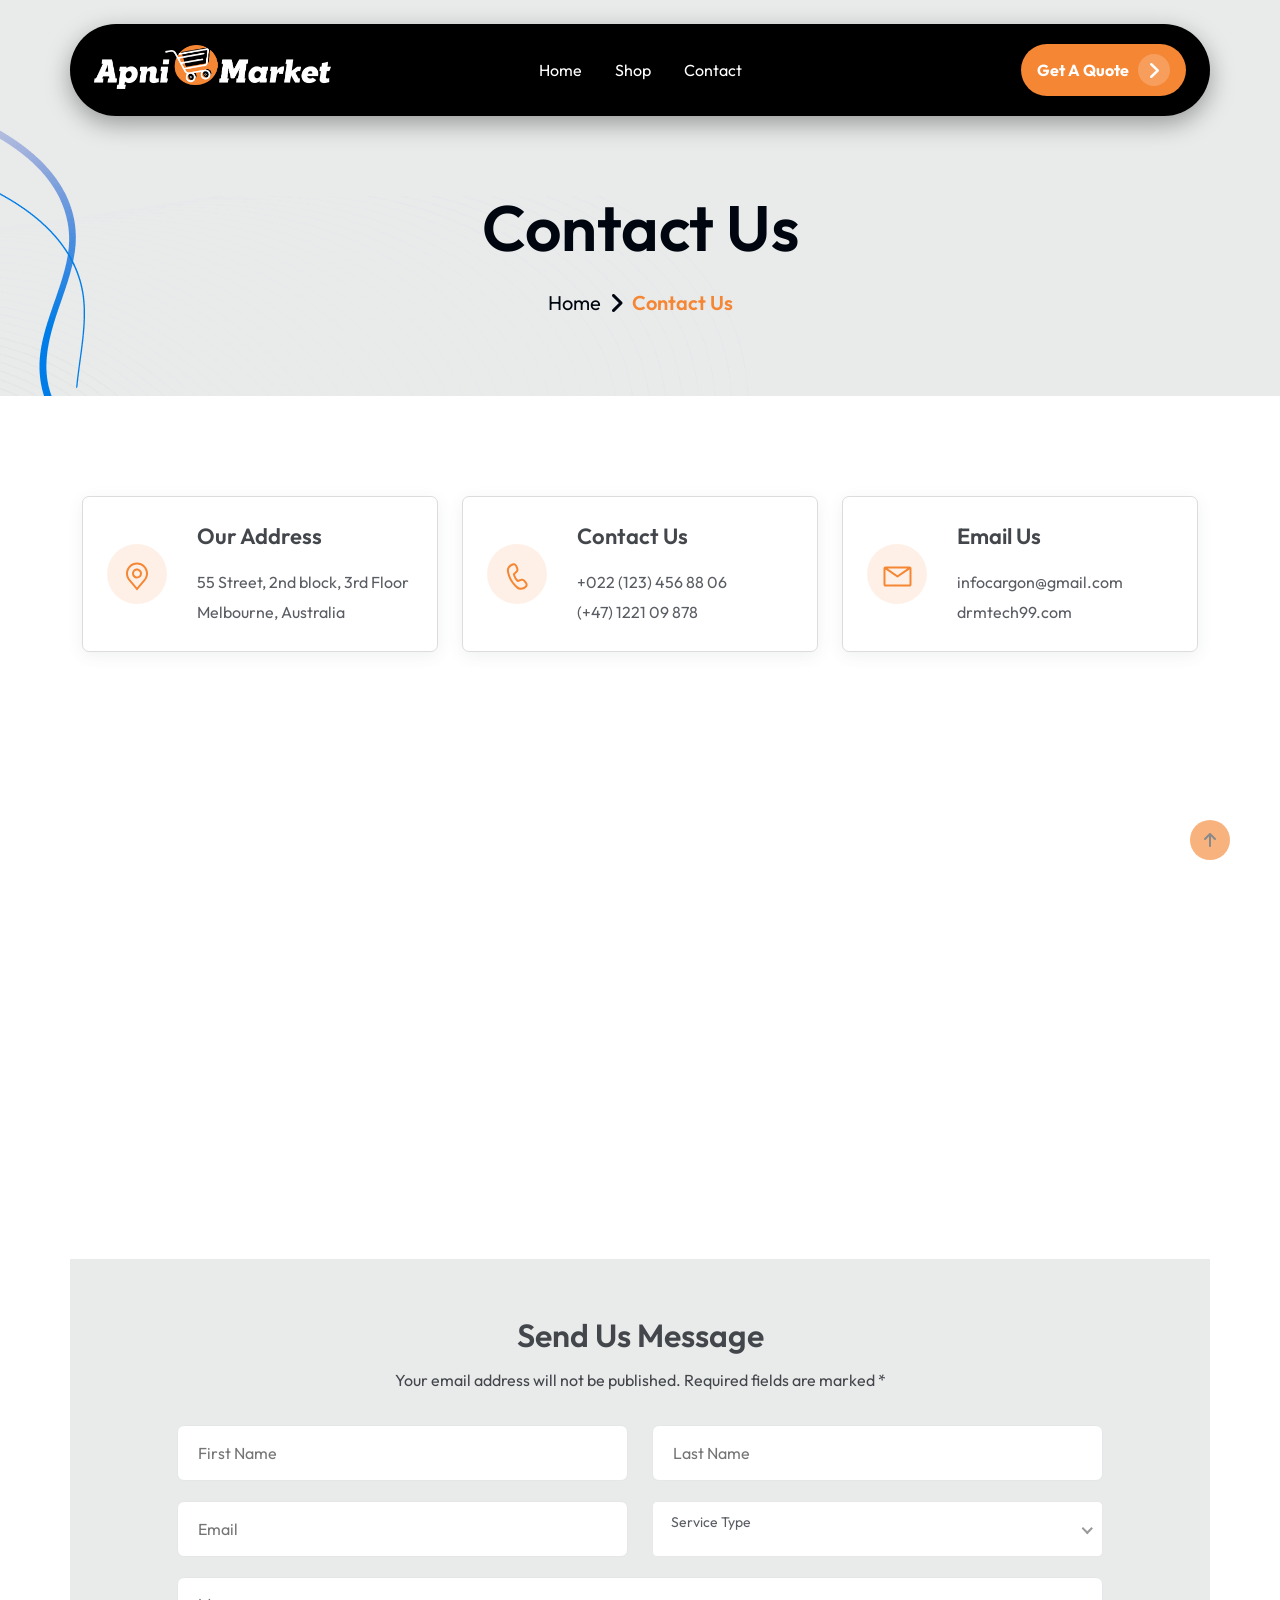
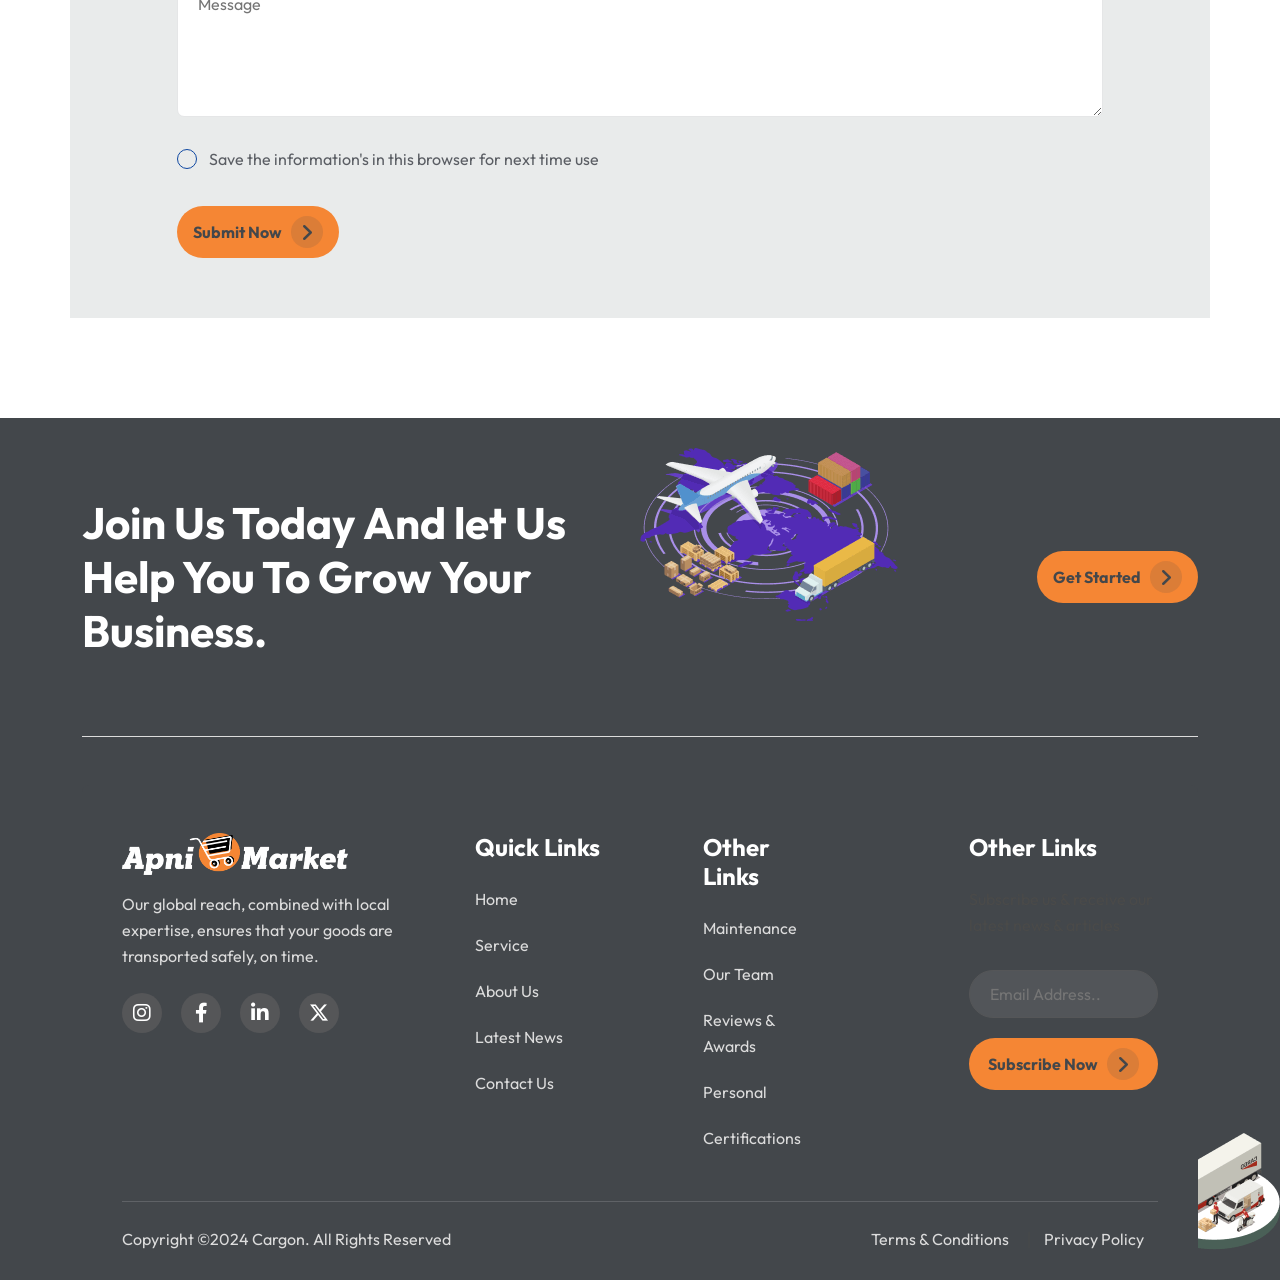
==== commit b4f2209e: "feat: update navigation, contact details, and add custom stylesheet" ====
--- a/contact.html
+++ b/contact.html
@@ -14,10 +14,10 @@
    <link rel="stylesheet" href="assets/css/slick.css">
    <link rel="stylesheet" href="assets/css/slick-theme.css">
    <link rel="stylesheet" href="assets/css/nice-select.css">
-   <link rel="stylesheet" href="assets/css/typography.css">
+   <link rel="stylesheet" href="assets/css/typography.css?v=2">
    <link rel="stylesheet" href="assets/css/aos.css">
-   <link rel="stylesheet" href="assets/css/style.css">
-   <link rel="stylesheet" href="assets/css/responsive.css">
+   <link rel="stylesheet" href="assets/css/style.css?v=2">
+   <link rel="stylesheet" href="assets/css/responsive.css?v=2">
 </head>
 
 <body>
@@ -54,7 +54,7 @@
    <!-- preloader end -->
    <!-- Header Area Start-->
    <header class="header-area-3 stiky">
-      <div class="container header-3">
+      <div class="container header-3" style="background: #000000 !important;">
          <div class="row align-items-center">
             <div class="col-xl-3 col-lg col-md-6 col-6">
                <!-- ca-logo -->
@@ -77,8 +77,8 @@
             <div class="col-xl-3 col-lg col-md-6 col-6">
                <!-- ca-btn -->
                <div class="ca-btn-header d-none d-lg-block text-end">
-                  <a href="contact.html" class="ca-btn-primary-3 theme-bg-3 br-50">Get A Quote <span><i
-                           class="fa-solid fa-angle-right"></i></span></a>
+                  <a href="contact.html" class="ca-btn-primary-3 theme-bg-3 br-50" style="color: #FFFFFF !important;">Get A Quote <span style="background: rgba(255, 255, 255, 0.2) !important; color: #FFFFFF !important;"><i
+                           class="fa-solid fa-angle-right" style="color: #FFFFFF !important;"></i></span></a>
                </div>
                <div class="ca-header-action-item d-lg-none text-end">
                   <button type="button" class="ca-offcanvas-toogle">
@@ -109,8 +109,8 @@
             </nav>
          </div>
          <div class="ca-offcanvas-contact mb-40">
-            <a href="#" class="ca-btn-primary-3 theme-bg-3 br-50">Get A Quote <span><i
-                     class="fa-solid fa-angle-right"></i></span></a>
+            <a href="contact.html" class="ca-btn-primary-3 theme-bg-3 br-50" style="color: #FFFFFF !important;">Get A Quote <span style="background: rgba(255, 255, 255, 0.2) !important; color: #FFFFFF !important;"><i
+                     class="fa-solid fa-angle-right" style="color: #FFFFFF !important;"></i></span></a>
          </div>
          <div class="ca-offcanvas-contact-info mb-40">
             <h3 class="ca-offcanvas-sm-title">Contact Info</h3>
--- a/assets/css/style.css
+++ b/assets/css/style.css
@@ -981,8 +981,9 @@
     width: 100%;
 }
 
+.header-3,
 header.header-area-3.stiky .header-3 {
-    background: #000000;
+    background: #000000 !important;
     padding: 20px 24px;
     border-radius: 87px;
     box-shadow: rgba(0, 0, 0, 0.35) 0px 8px 24px;
@@ -998,7 +999,7 @@
     top: 0;
     border-radius: 0;
     padding: 15px;
-    background-color: #000000;
+    background-color: #000000 !important;
 }
 
 .header-area-3.stiky.scroll-header{
@@ -1010,7 +1011,7 @@
     width: 100%;
     z-index: 999;
     visibility: visible;
-    background-color: #000000;
+    background-color: #000000 !important;
     box-shadow: rgba(0, 0, 0, 0.35) 0px 8px 24px;
     -webkit-animation: 0.95s ease 0s normal forwards 1 running headerSlideDown;
     -khtml-animation: 0.95s ease 0s normal forwards 1 running headerSlideDown;
@@ -7561,8 +7562,7 @@
 /* Primary button: #F58634 background, dark charcoal #43474B label */
 .ca-btn-primary-3,
 a.ca-btn-primary-3,
-button.ca-btn-primary-3,
-.ca-btn-header .ca-btn-primary-3 {
+button.ca-btn-primary-3 {
     background-color: var(--apni-primary-orange) !important;
     color: var(--apni-dark-charcoal) !important;
     border: none;
@@ -7583,8 +7583,7 @@
 /* Primary button hover: #E77B2E background, dark charcoal #43474B label */
 .ca-btn-primary-3:hover,
 a.ca-btn-primary-3:hover,
-button.ca-btn-primary-3:hover,
-.ca-btn-header .ca-btn-primary-3:hover {
+button.ca-btn-primary-3:hover {
     background-color: var(--apni-supporting-orange) !important;
     color: var(--apni-dark-charcoal) !important;
 }
@@ -7596,6 +7595,36 @@
 button.ca-btn-primary-3:hover span {
     background: rgba(67, 71, 75, 0.22) !important;
     color: var(--apni-dark-charcoal) !important;
+}
+
+/* "Get A Quote" CTA Button: font color white */
+.ca-btn-header .ca-btn-primary-3,
+a.ca-btn-header .ca-btn-primary-3,
+.ca-offcanvas-contact .ca-btn-primary-3,
+a.ca-offcanvas-contact .ca-btn-primary-3 {
+    color: #FFFFFF !important;
+}
+.ca-btn-header .ca-btn-primary-3 span,
+.ca-offcanvas-contact .ca-btn-primary-3 span {
+    background: rgba(255, 255, 255, 0.2) !important;
+    color: #FFFFFF !important;
+}
+.ca-btn-header .ca-btn-primary-3 span i,
+.ca-offcanvas-contact .ca-btn-primary-3 span i {
+    color: #FFFFFF !important;
+}
+.ca-btn-header .ca-btn-primary-3:hover,
+.ca-offcanvas-contact .ca-btn-primary-3:hover {
+    color: #FFFFFF !important;
+}
+.ca-btn-header .ca-btn-primary-3:hover span,
+.ca-offcanvas-contact .ca-btn-primary-3:hover span {
+    background: rgba(255, 255, 255, 0.3) !important;
+    color: #FFFFFF !important;
+}
+.ca-btn-header .ca-btn-primary-3:hover span i,
+.ca-offcanvas-contact .ca-btn-primary-3:hover span i {
+    color: #FFFFFF !important;
 }
 
 /* Secondary button on light background */
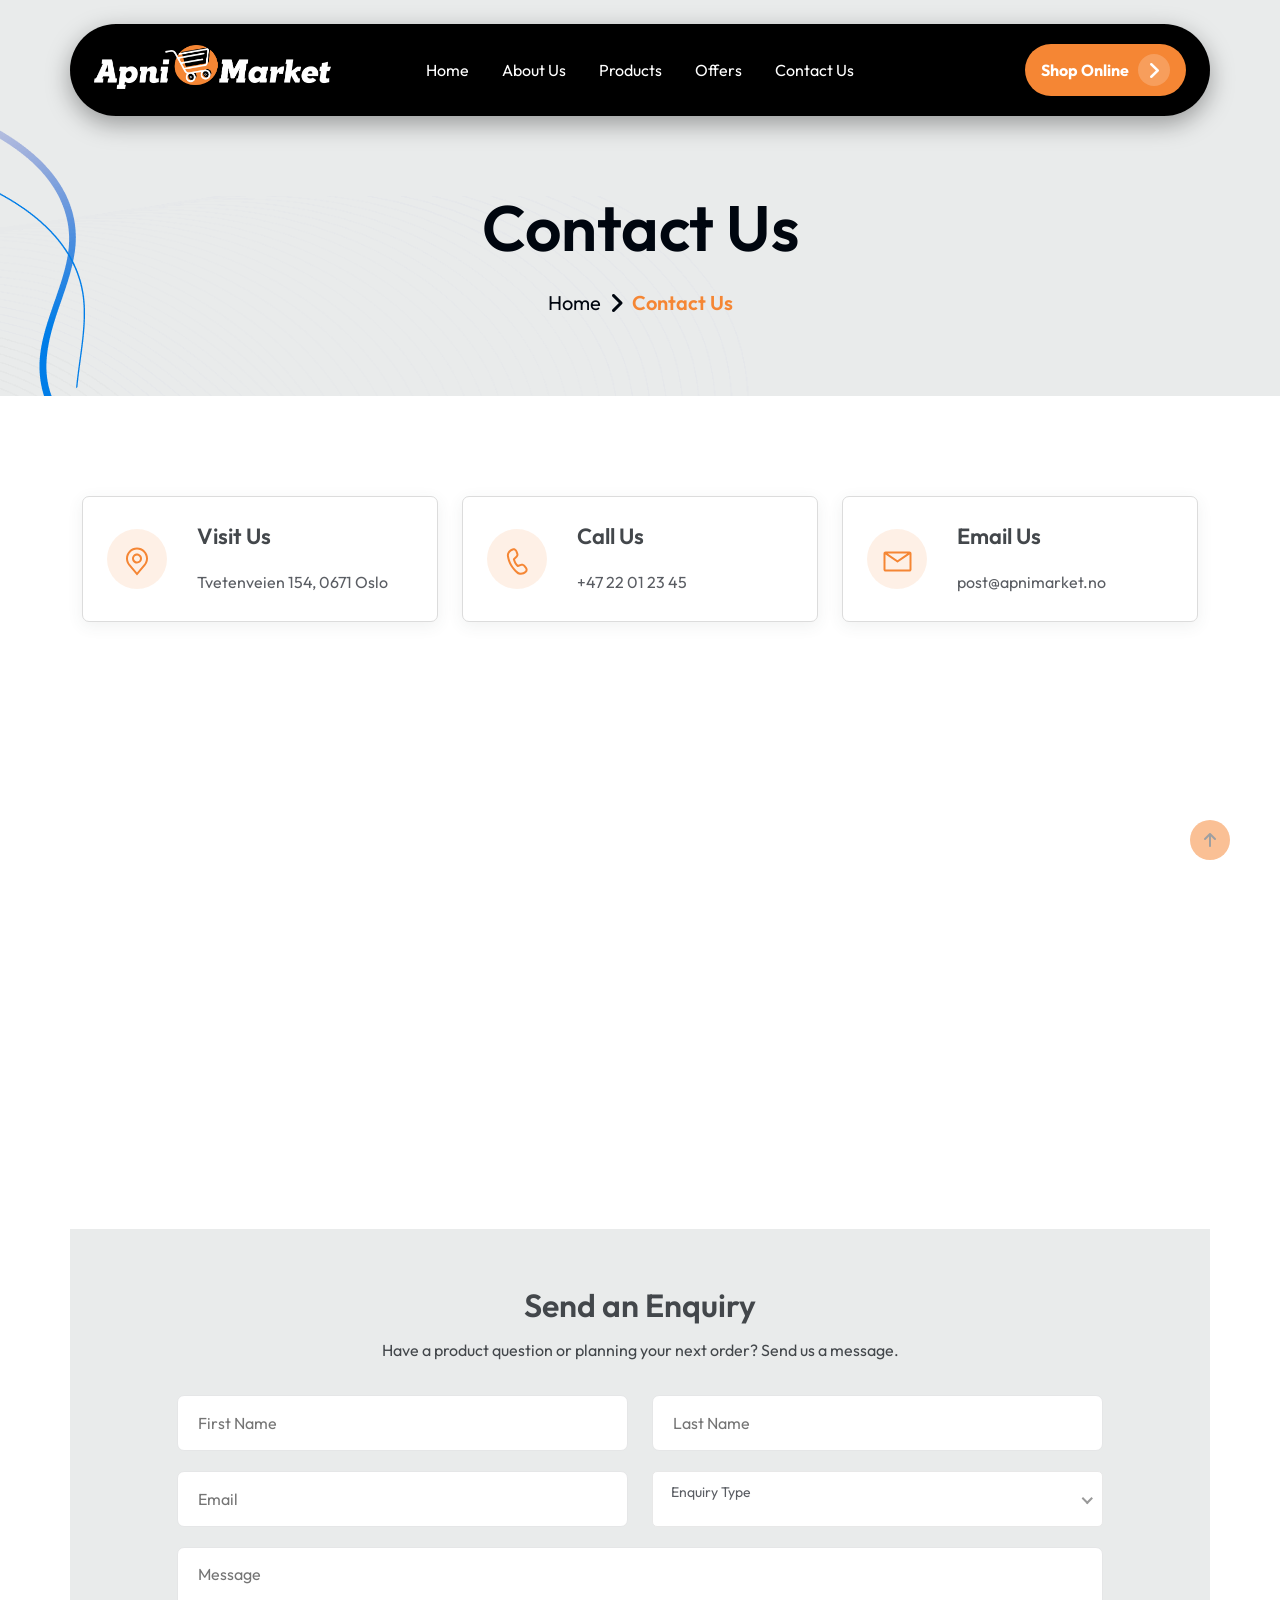
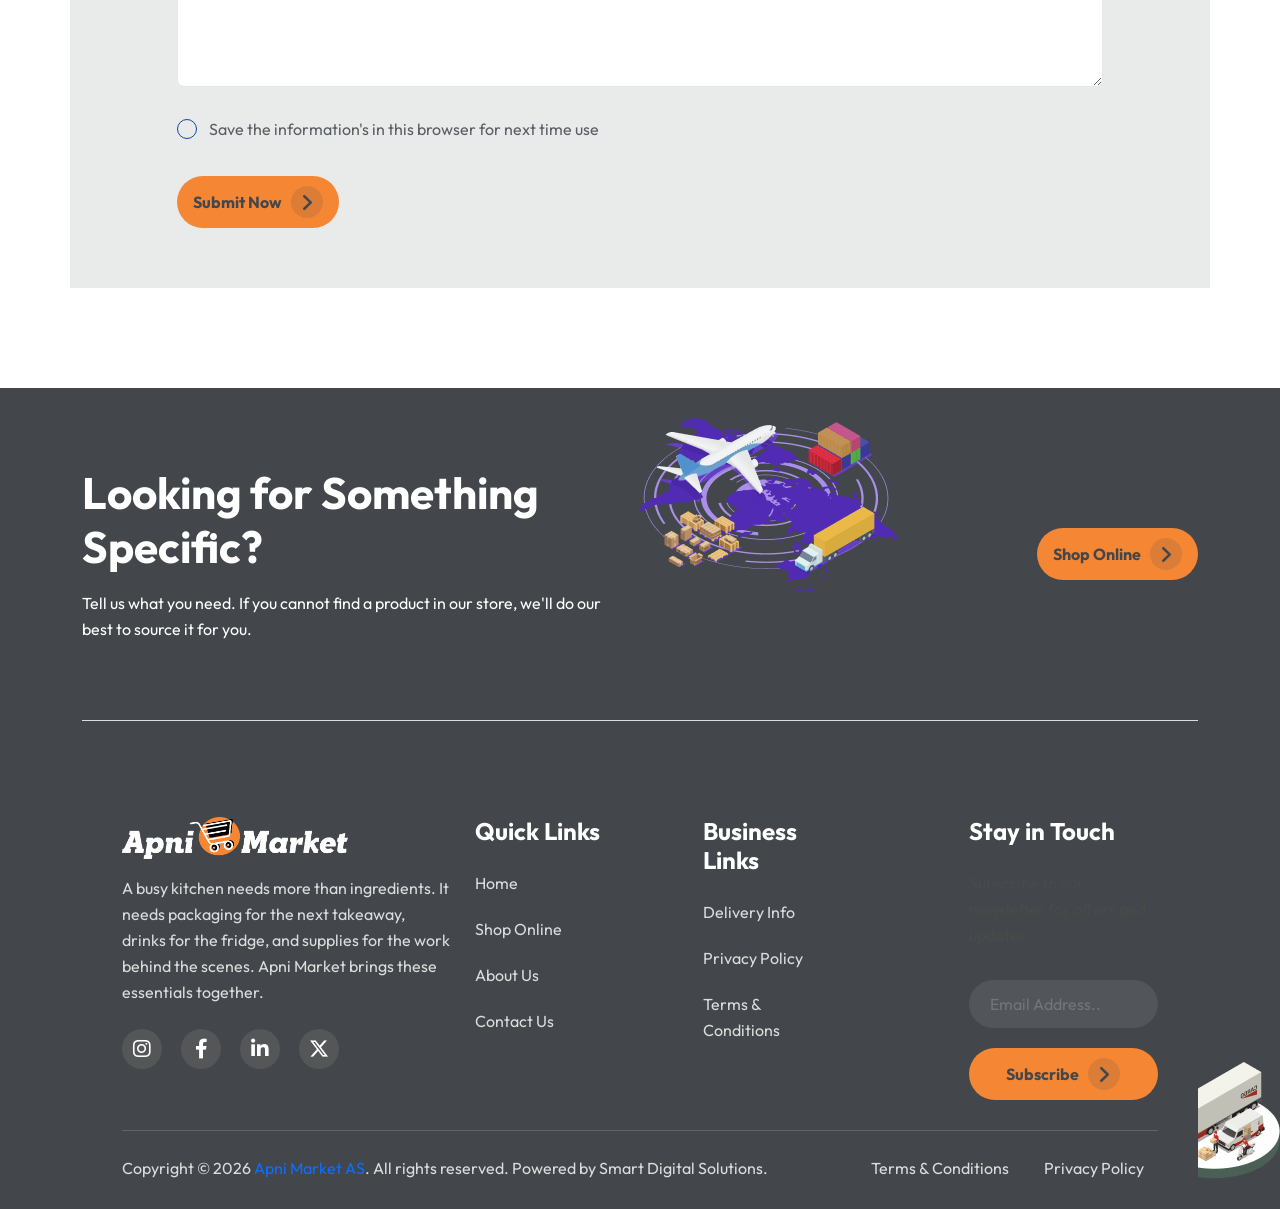
==== commit 651634bb: "feat: update contact and navigation information with actual business details" ====
--- a/contact.html
+++ b/contact.html
@@ -68,8 +68,10 @@
                   <nav class="ca-mobile-menu-active-3">
                      <ul>
                         <li><a href="index.html">Home</a></li>
-                        <li><a href="shop.html">Shop</a></li>
-                        <li><a href="contact.html">Contact</a></li>
+                        <li><a href="index.html#about-us">About Us</a></li>
+                        <li><a href="products.html">Products</a></li>
+                        <li><a href="offers.html">Offers</a></li>
+                        <li><a href="contact.html">Contact Us</a></li>
                      </ul>
                   </nav>
                </div>
@@ -77,7 +79,7 @@
             <div class="col-xl-3 col-lg col-md-6 col-6">
                <!-- ca-btn -->
                <div class="ca-btn-header d-none d-lg-block text-end">
-                  <a href="contact.html" class="ca-btn-primary-3 theme-bg-3 br-50" style="color: #FFFFFF !important;">Get A Quote <span style="background: rgba(255, 255, 255, 0.2) !important; color: #FFFFFF !important;"><i
+                  <a href="shop.html" class="ca-btn-primary-3 theme-bg-3 br-50" style="color: #FFFFFF !important;">Shop Online <span style="background: rgba(255, 255, 255, 0.2) !important; color: #FFFFFF !important;"><i
                            class="fa-solid fa-angle-right" style="color: #FFFFFF !important;"></i></span></a>
                </div>
                <div class="ca-header-action-item d-lg-none text-end">
@@ -109,7 +111,7 @@
             </nav>
          </div>
          <div class="ca-offcanvas-contact mb-40">
-            <a href="contact.html" class="ca-btn-primary-3 theme-bg-3 br-50" style="color: #FFFFFF !important;">Get A Quote <span style="background: rgba(255, 255, 255, 0.2) !important; color: #FFFFFF !important;"><i
+            <a href="shop.html" class="ca-btn-primary-3 theme-bg-3 br-50" style="color: #FFFFFF !important;">Shop Online <span style="background: rgba(255, 255, 255, 0.2) !important; color: #FFFFFF !important;"><i
                      class="fa-solid fa-angle-right" style="color: #FFFFFF !important;"></i></span></a>
          </div>
          <div class="ca-offcanvas-contact-info mb-40">
@@ -122,8 +124,7 @@
                   </span>
                </div>
                <div class="ca-sm-single-item-4-content">
-                  <p><a href="#">55 Street, 2nd block, 3rd Floor
-                        Melbourne, Australia</a></p>
+                  <p><a href="#">Tvetenveien 154, 0671 Oslo</a></p>
                </div>
             </div>
 
@@ -135,7 +136,7 @@
                   </span>
                </div>
                <div class="ca-sm-single-item-4-content">
-                  <p><a href="tel:+0221234568806">+022 (123) 456 88 06</a></p>
+                  <p><a href="tel:+4722012345">+47 22 01 23 45</a></p>
                </div>
             </div>
 
@@ -147,7 +148,7 @@
                   </span>
                </div>
                <div class="ca-sm-single-item-4-content">
-                  <p><a href="mailto:infocargon@gmail.com">infocargon@gmail.com</a></p>
+                  <p><a href="mailto:post@apnimarket.no">post@apnimarket.no</a></p>
                </div>
             </div>
          </div>
@@ -199,10 +200,8 @@
                            <span><img src="assets/img/icon/ca-map3.1.svg" alt=""></span>
                         </div>
                         <div class="ca-location-icbox-text">
-                           <h4 class="ca-title fnw-600 theme-black-3 pb-16">Our Address</h4>
-                           <p>55 Street, 2nd block, 3rd Floor<br>
-                              Melbourne, Australia
-                           </p>
+                           <h4 class="ca-title fnw-600 theme-black-3 pb-16">Visit Us</h4>
+                           <p>Tvetenveien 154, 0671 Oslo</p>
                         </div>
                      </div>
                   </div>
@@ -215,9 +214,8 @@
                            <span><img src="assets/img/icon/ca-ph3.2.svg" alt=""></span>
                         </div>
                         <div class="ca-location-icbox-text">
-                           <h4 class="ca-title fnw-600 theme-black-3 pb-16">Contact Us</h4>
-                           <a href="tel:+0221234568806">+022 (123) 456 88 06</a> <br>
-                           <a href="tel:+47122109878">(+47) 1221 09 878</a>
+                           <h4 class="ca-title fnw-600 theme-black-3 pb-16">Call Us</h4>
+                           <a href="tel:+4722012345">+47 22 01 23 45</a>
                         </div>
                      </div>
                   </div>
@@ -231,8 +229,7 @@
                         </div>
                         <div class="ca-location-icbox-text">
                            <h4 class="ca-title fnw-600 theme-black-3 pb-16">Email Us</h4>
-                           <a href="mailto:">infocargon@gmail.com</a>
-                           <a href="mailto:">drmtech99.com</a>
+                           <a href="mailto:post@apnimarket.no">post@apnimarket.no</a>
                         </div>
                      </div>
                   </div>
@@ -243,7 +240,7 @@
       <!-- map area -->
       <div class="ca-maps">
          <iframe
-            src="https://www.google.com/maps/embed?pb=!1m18!1m12!1m3!1d13879239.529449532!2d43.044947896897405!3d31.866193584077507!2m3!1f0!2f0!3f0!3m2!1i1024!2i768!4f13.1!3m3!1m2!1s0x3ef7ec2ec16b1df1%3A0x40b095d39e51face!2sIran!5e0!3m2!1sen!2sbd!4v1723948083378!5m2!1sen!2sbd"
+            src="https://maps.google.com/maps?q=59.915379,10.8440236&t=&z=15&ie=UTF8&iwloc=&output=embed"
             class="contact-page__google-map" allowfullscreen=""></iframe>
       </div>
       <!-- map area end -->
@@ -252,8 +249,8 @@
          <div class="container">
             <div class="row">
                <div class="ca-con-rep-form cream-bg-3 text-center">
-                  <h4 class="ca-title fnw-600 theme-black-3 pb-16">Send Us Message</h4>
-                  <p class="pb-32">Your email address will not be published. Required fields are marked *</p>
+                  <h4 class="ca-title fnw-600 theme-black-3 pb-16">Send an Enquiry</h4>
+                  <p class="pb-32">Have a product question or planning your next order? Send us a message.</p>
                   <div class="ca-cmt-from">
                      <form action="#">
                         <div class="row">
@@ -268,11 +265,12 @@
                            </div>
                            <div class="col-lg-6 mb-20">
                               <select class="nice-select wide ca-select" style="display: none;">
-                                 <option data-display="Service Type">Nothing</option>
-                                 <option value="1">01</option>
-                                 <option value="2">02</option>
-                                 <option value="3">03</option>
-                                 <option value="4">04</option>
+                                 <option data-display="Enquiry Type">Select Enquiry Type</option>
+                                 <option value="1">Product Question</option>
+                                 <option value="2">Product Sourcing</option>
+                                 <option value="3">Delivery Enquiry</option>
+                                 <option value="4">Existing Order</option>
+                                 <option value="5">Other</option>
                               </select>
                            </div>
                            <div class="col-lg-12 mb-20">
@@ -306,13 +304,13 @@
             <div class="row align-items-center">
                <div class="col-lg-6 mb-30">
                   <div class="ca-cta-content">
-                     <h2 class="ca-section-title cta-title-1 text-white fnw-700">Join Us Today And let Us Help You To
-                        Grow Your Business.</h2>
+                     <h2 class="ca-section-title cta-title-1 text-white fnw-700">Looking for Something Specific?</h2>
+                     <p class="text-white pt-16">Tell us what you need. If you cannot find a product in our store, we'll do our best to source it for you.</p>
                   </div>
                </div>
                <div class="col-lg-6 mb-30">
                   <div class="ca-btn-cta-3 text-end">
-                     <a href="contact.html" class="ca-btn-primary-3 w-bg br-50">Get Started <span><i
+                     <a href="shop.html" class="ca-btn-primary-3 w-bg br-50">Shop Online <span><i
                               class="fa-solid fa-angle-right"></i></span></a>
                   </div>
                </div>
@@ -330,8 +328,7 @@
                            <a href="index.html"><img src="assets/logo.png" alt="Apni Market"></a>
                         </div>
                         <div class="ca-ft-content ca-ft-content-3 mb-24">
-                           <p class="pt-16">Our global reach, combined with local <br> expertise, ensures that your
-                              goods are <br>transported safely, on time.</p>
+                           <p class="pt-16">A busy kitchen needs more than ingredients. It needs packaging for the next takeaway, drinks for the fridge, and supplies for the work behind the scenes. Apni Market brings these essentials together.</p>
                         </div>
                         <div class="ca-footer-social ca-footer-social-3">
                            <ul>
@@ -349,9 +346,8 @@
                         <div class="ca-footer-menu ca-footer-menu-3">
                            <ul>
                               <li><a href="index.html">Home</a></li>
-                              <li><a href="service.html">Service</a></li>
-                              <li><a href="about.html">About Us</a></li>
-                              <li><a href="blog.html">Latest News</a></li>
+                              <li><a href="shop.html">Shop Online</a></li>
+                              <li><a href="index.html#about-us">About Us</a></li>
                               <li><a href="contact.html">Contact Us</a></li>
                            </ul>
                         </div>
@@ -359,29 +355,27 @@
                   </div>
                   <div class="col-xl col-md-6 mb-30">
                      <div class="ca-footer widget-3">
-                        <h4 class="ca-title fnw-700 theme-black-3 pb-24">Other Links</h4>
+                        <h4 class="ca-title fnw-700 theme-black-3 pb-24">Business Links</h4>
                         <div class="ca-footer-menu ca-footer-menu-3">
                            <ul>
-                              <li><a href="#">Maintenance</a></li>
-                              <li><a href="#">Our Team</a></li>
-                              <li><a href="#">Reviews & Awards</a></li>
-                              <li><a href="#">Personal</a></li>
-                              <li><a href="#">Certifications</a></li>
+                              <li><a href="#">Delivery Info</a></li>
+                              <li><a href="#">Privacy Policy</a></li>
+                              <li><a href="#">Terms & Conditions</a></li>
                            </ul>
                         </div>
                      </div>
                   </div>
                   <div class="col-xl-4 col-md-6 mb-30">
                      <div class="ca-footer widget-4">
-                        <h4 class="ca-title fnw-700 theme-black-3 pb-24">Other Links</h4>
+                        <h4 class="ca-title fnw-700 theme-black-3 pb-24">Stay in Touch</h4>
                         <div class="ca-ft-content">
-                           <p class="pb-32">Subscribe us & receive our latest news & articles</p>
+                           <p class="pb-32">Subscribe to our newsletter for offers and updates.</p>
                         </div>
                         <div class="ca-footer-email-sub ca-footer-email-sub-3">
                            <form action="#">
                               <input type="email" placeholder="Email Address..">
                            </form>
-                           <button class="ca-btn-primary-3 theme-bg-3 br-50" type="submit" value="submit">Subscribe Now
+                           <button class="ca-btn-primary-3 theme-bg-3 br-50" type="submit" value="submit">Subscribe
                               <span><i class="fa-solid fa-angle-right"></i></span></button>
                         </div>
                      </div>
@@ -391,10 +385,10 @@
                   <div class="col-lg-12">
                      <div class="copy-right-border border-1"></div>
                   </div>
-                  <div class="col-lg-6">
-                     <p class="copry-right-text pt-24">Copyright &COPY;2024 Cargon. All Rights Reserved</p>
-                  </div>
-                  <div class="col-lg-6">
+                  <div class="col-lg-8">
+                     <p class="copry-right-text pt-24">Copyright &COPY; 2026 <a href="https://apnimarket.no/">Apni Market AS</a>. All rights reserved. Powered by Smart Digital Solutions.</p>
+                  </div>
+                  <div class="col-lg-4">
                      <div class="copy-right-menu pt-24">
                         <ul>
                            <li><a href="#">Terms & Conditions</a></li>
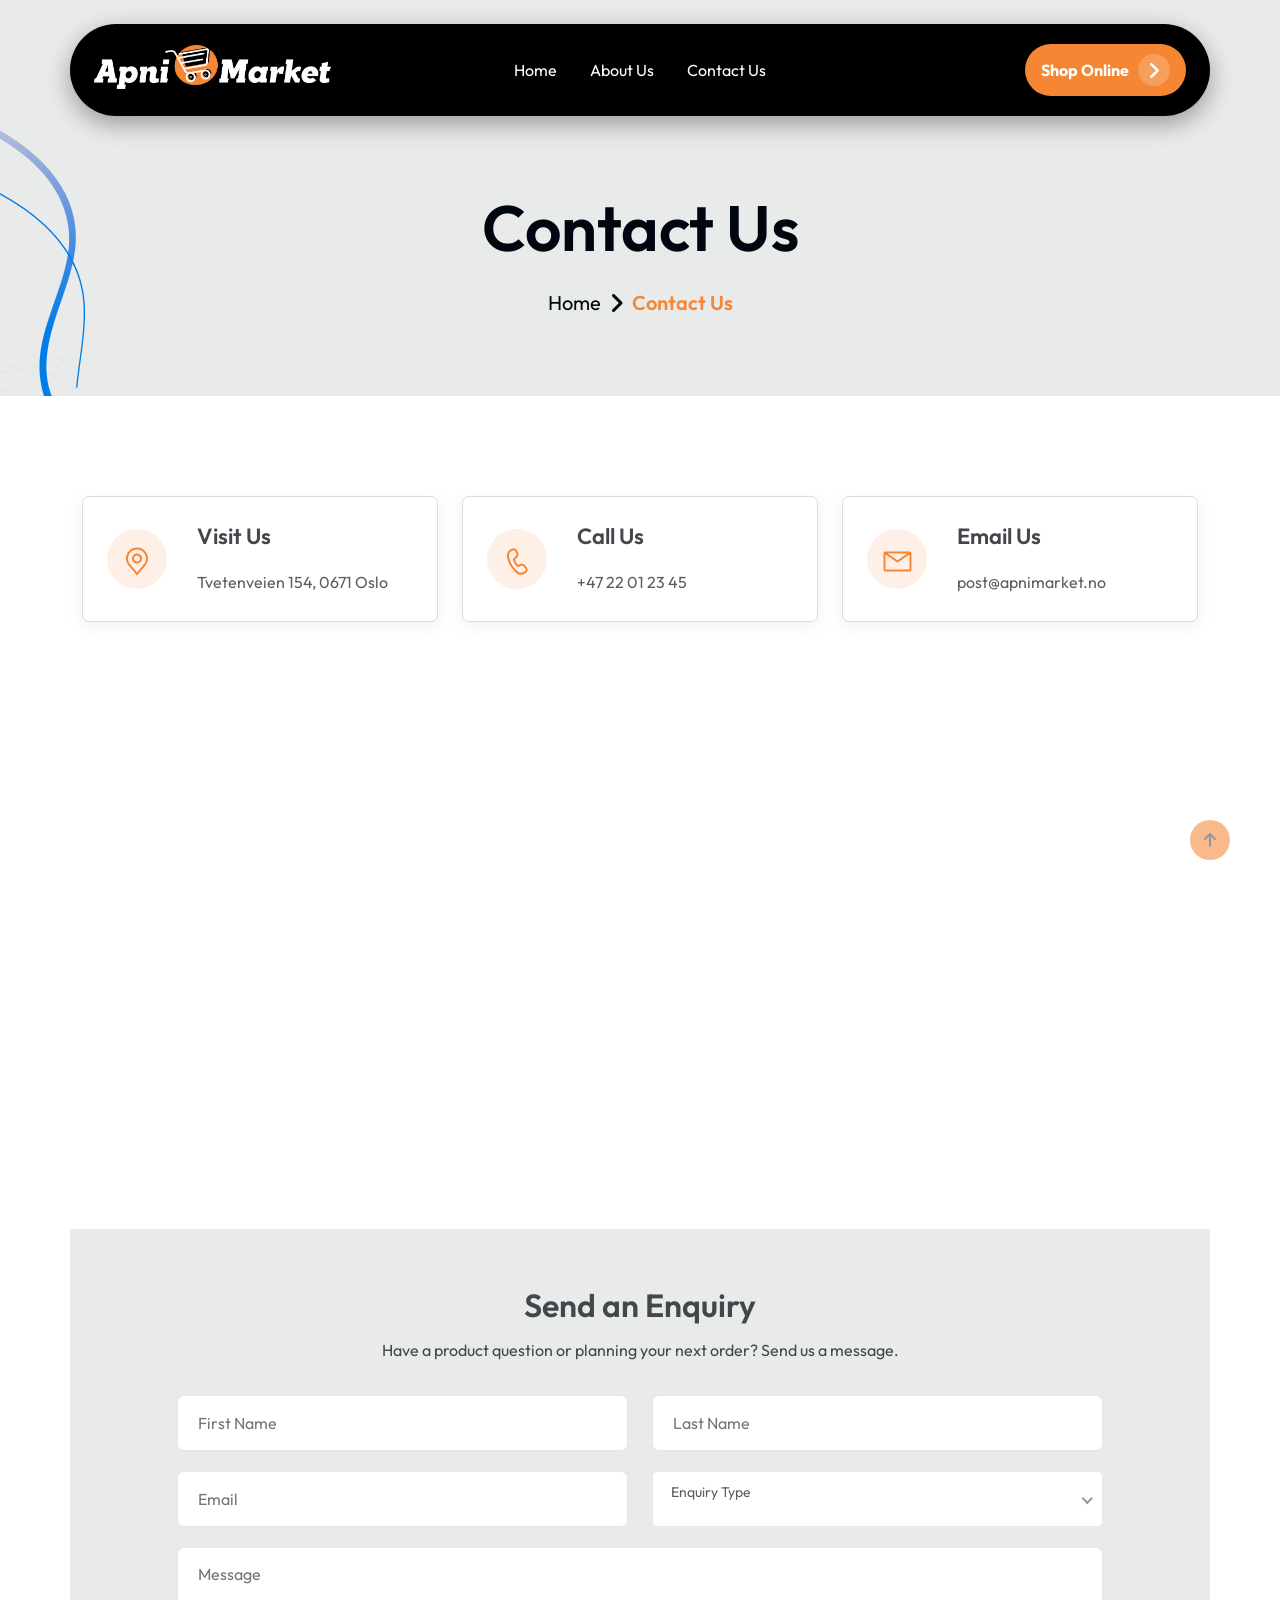
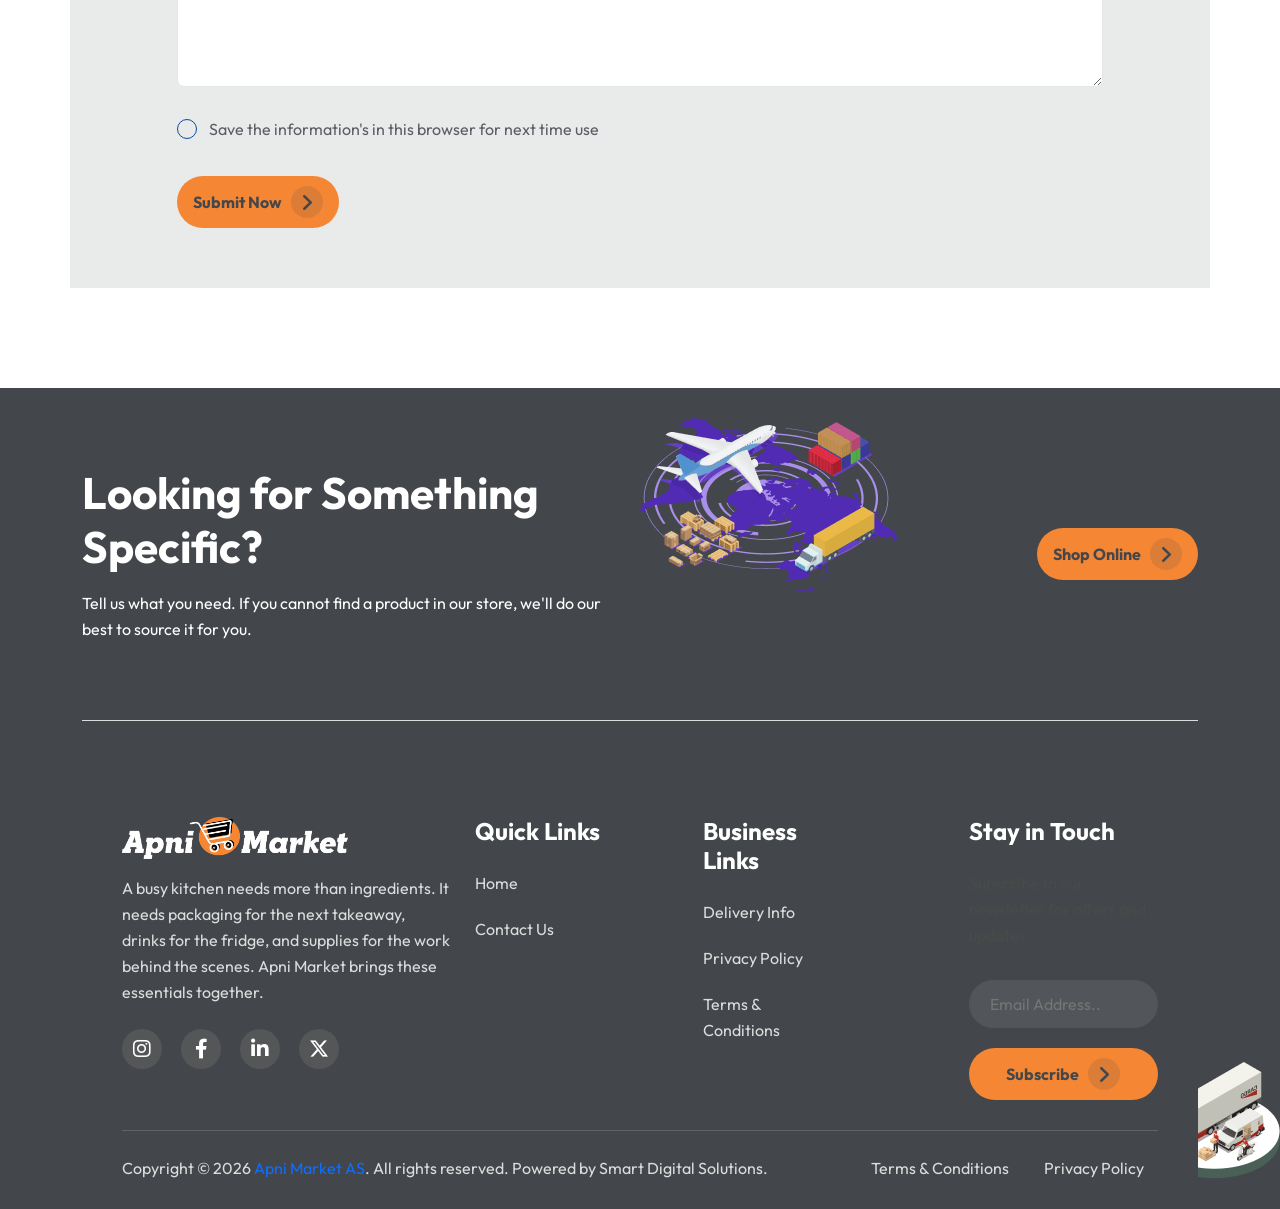
==== commit 206456f6: "refactor: remove products and offers links from site navigation" ====
--- a/contact.html
+++ b/contact.html
@@ -69,8 +69,6 @@
                      <ul>
                         <li><a href="index.html">Home</a></li>
                         <li><a href="index.html#about-us">About Us</a></li>
-                        <li><a href="products.html">Products</a></li>
-                        <li><a href="offers.html">Offers</a></li>
                         <li><a href="contact.html">Contact Us</a></li>
                      </ul>
                   </nav>
@@ -79,7 +77,8 @@
             <div class="col-xl-3 col-lg col-md-6 col-6">
                <!-- ca-btn -->
                <div class="ca-btn-header d-none d-lg-block text-end">
-                  <a href="shop.html" class="ca-btn-primary-3 theme-bg-3 br-50" style="color: #FFFFFF !important;">Shop Online <span style="background: rgba(255, 255, 255, 0.2) !important; color: #FFFFFF !important;"><i
+                  <a href="shop.html" class="ca-btn-primary-3 theme-bg-3 br-50" style="color: #FFFFFF !important;">Shop
+                     Online <span style="background: rgba(255, 255, 255, 0.2) !important; color: #FFFFFF !important;"><i
                            class="fa-solid fa-angle-right" style="color: #FFFFFF !important;"></i></span></a>
                </div>
                <div class="ca-header-action-item d-lg-none text-end">
@@ -111,7 +110,8 @@
             </nav>
          </div>
          <div class="ca-offcanvas-contact mb-40">
-            <a href="shop.html" class="ca-btn-primary-3 theme-bg-3 br-50" style="color: #FFFFFF !important;">Shop Online <span style="background: rgba(255, 255, 255, 0.2) !important; color: #FFFFFF !important;"><i
+            <a href="shop.html" class="ca-btn-primary-3 theme-bg-3 br-50" style="color: #FFFFFF !important;">Shop Online
+               <span style="background: rgba(255, 255, 255, 0.2) !important; color: #FFFFFF !important;"><i
                      class="fa-solid fa-angle-right" style="color: #FFFFFF !important;"></i></span></a>
          </div>
          <div class="ca-offcanvas-contact-info mb-40">
@@ -239,8 +239,7 @@
       </section>
       <!-- map area -->
       <div class="ca-maps">
-         <iframe
-            src="https://maps.google.com/maps?q=59.915379,10.8440236&t=&z=15&ie=UTF8&iwloc=&output=embed"
+         <iframe src="https://maps.google.com/maps?q=59.915379,10.8440236&t=&z=15&ie=UTF8&iwloc=&output=embed"
             class="contact-page__google-map" allowfullscreen=""></iframe>
       </div>
       <!-- map area end -->
@@ -305,7 +304,8 @@
                <div class="col-lg-6 mb-30">
                   <div class="ca-cta-content">
                      <h2 class="ca-section-title cta-title-1 text-white fnw-700">Looking for Something Specific?</h2>
-                     <p class="text-white pt-16">Tell us what you need. If you cannot find a product in our store, we'll do our best to source it for you.</p>
+                     <p class="text-white pt-16">Tell us what you need. If you cannot find a product in our store, we'll
+                        do our best to source it for you.</p>
                   </div>
                </div>
                <div class="col-lg-6 mb-30">
@@ -328,7 +328,9 @@
                            <a href="index.html"><img src="assets/logo.png" alt="Apni Market"></a>
                         </div>
                         <div class="ca-ft-content ca-ft-content-3 mb-24">
-                           <p class="pt-16">A busy kitchen needs more than ingredients. It needs packaging for the next takeaway, drinks for the fridge, and supplies for the work behind the scenes. Apni Market brings these essentials together.</p>
+                           <p class="pt-16">A busy kitchen needs more than ingredients. It needs packaging for the next
+                              takeaway, drinks for the fridge, and supplies for the work behind the scenes. Apni Market
+                              brings these essentials together.</p>
                         </div>
                         <div class="ca-footer-social ca-footer-social-3">
                            <ul>
@@ -346,8 +348,6 @@
                         <div class="ca-footer-menu ca-footer-menu-3">
                            <ul>
                               <li><a href="index.html">Home</a></li>
-                              <li><a href="shop.html">Shop Online</a></li>
-                              <li><a href="index.html#about-us">About Us</a></li>
                               <li><a href="contact.html">Contact Us</a></li>
                            </ul>
                         </div>
@@ -386,7 +386,8 @@
                      <div class="copy-right-border border-1"></div>
                   </div>
                   <div class="col-lg-8">
-                     <p class="copry-right-text pt-24">Copyright &COPY; 2026 <a href="https://apnimarket.no/">Apni Market AS</a>. All rights reserved. Powered by Smart Digital Solutions.</p>
+                     <p class="copry-right-text pt-24">Copyright &COPY; 2026 <a href="https://apnimarket.no/">Apni
+                           Market AS</a>. All rights reserved. Powered by Smart Digital Solutions.</p>
                   </div>
                   <div class="col-lg-4">
                      <div class="copy-right-menu pt-24">
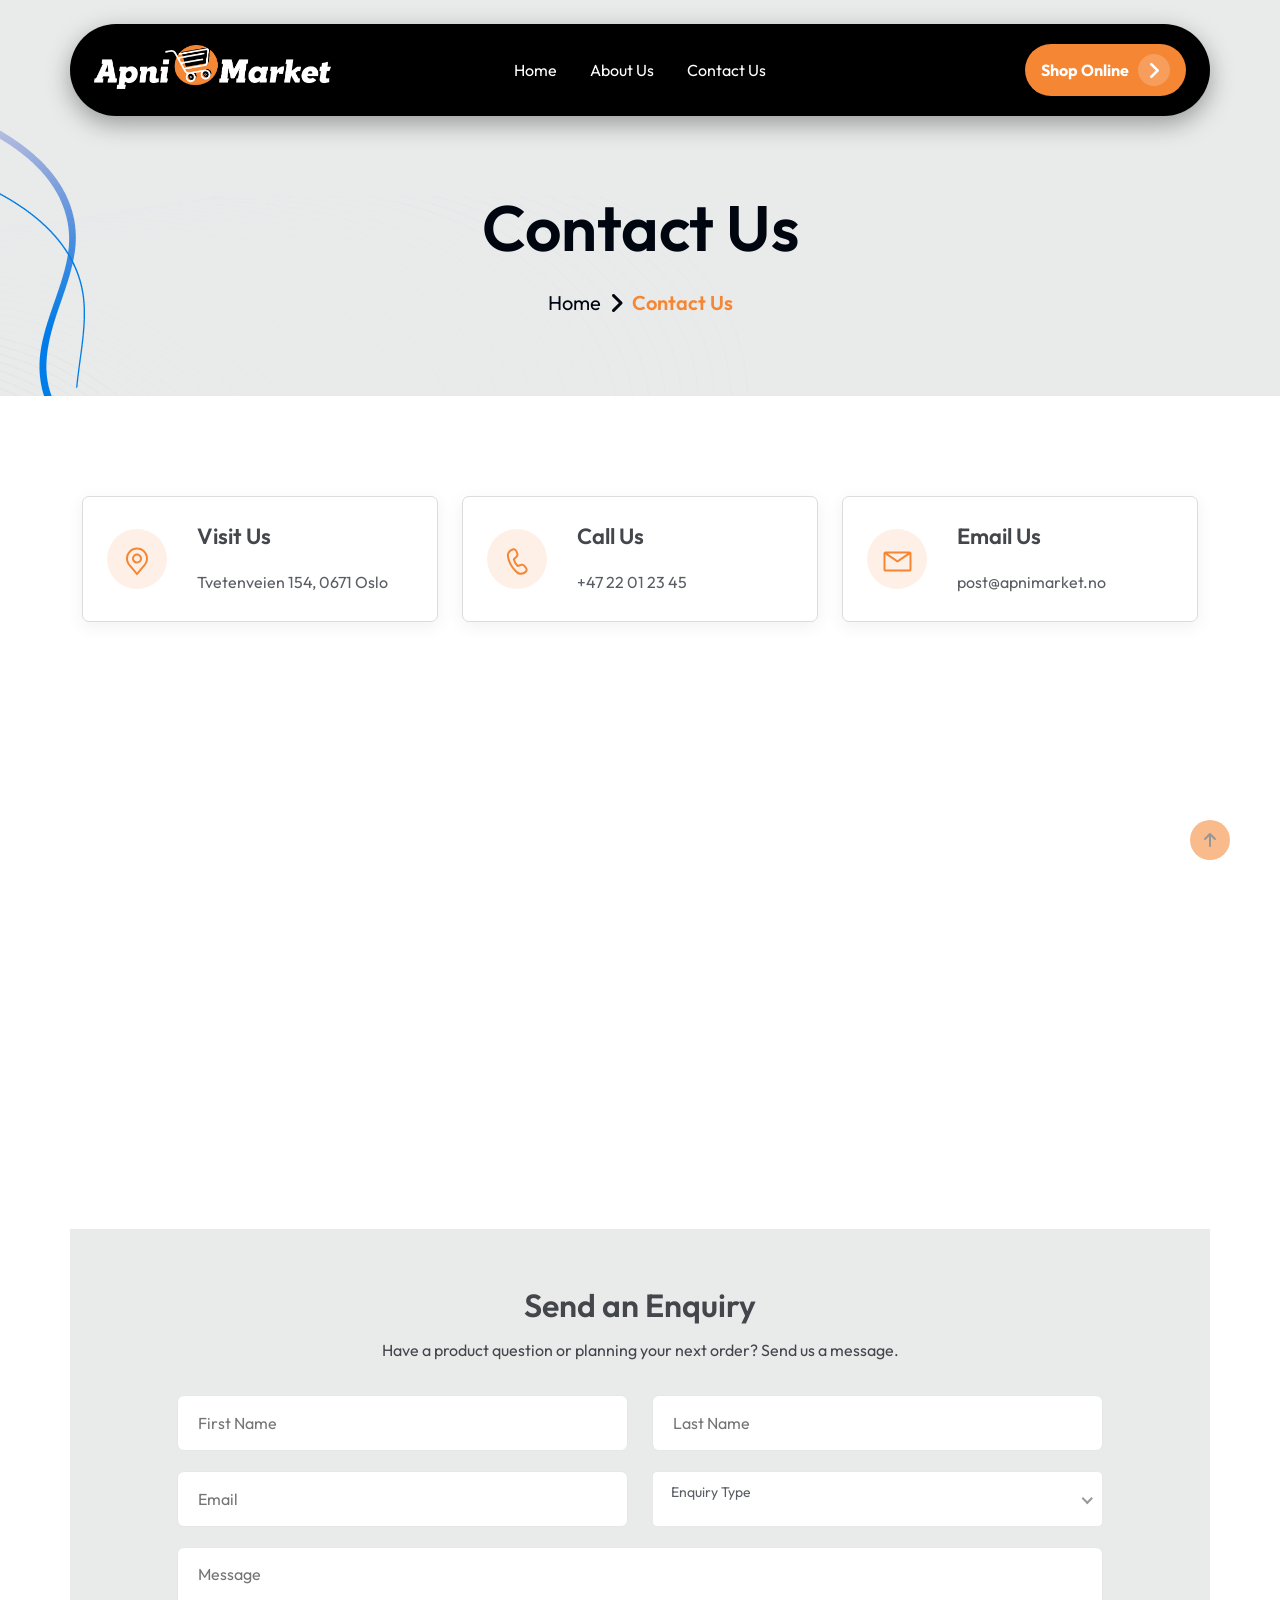
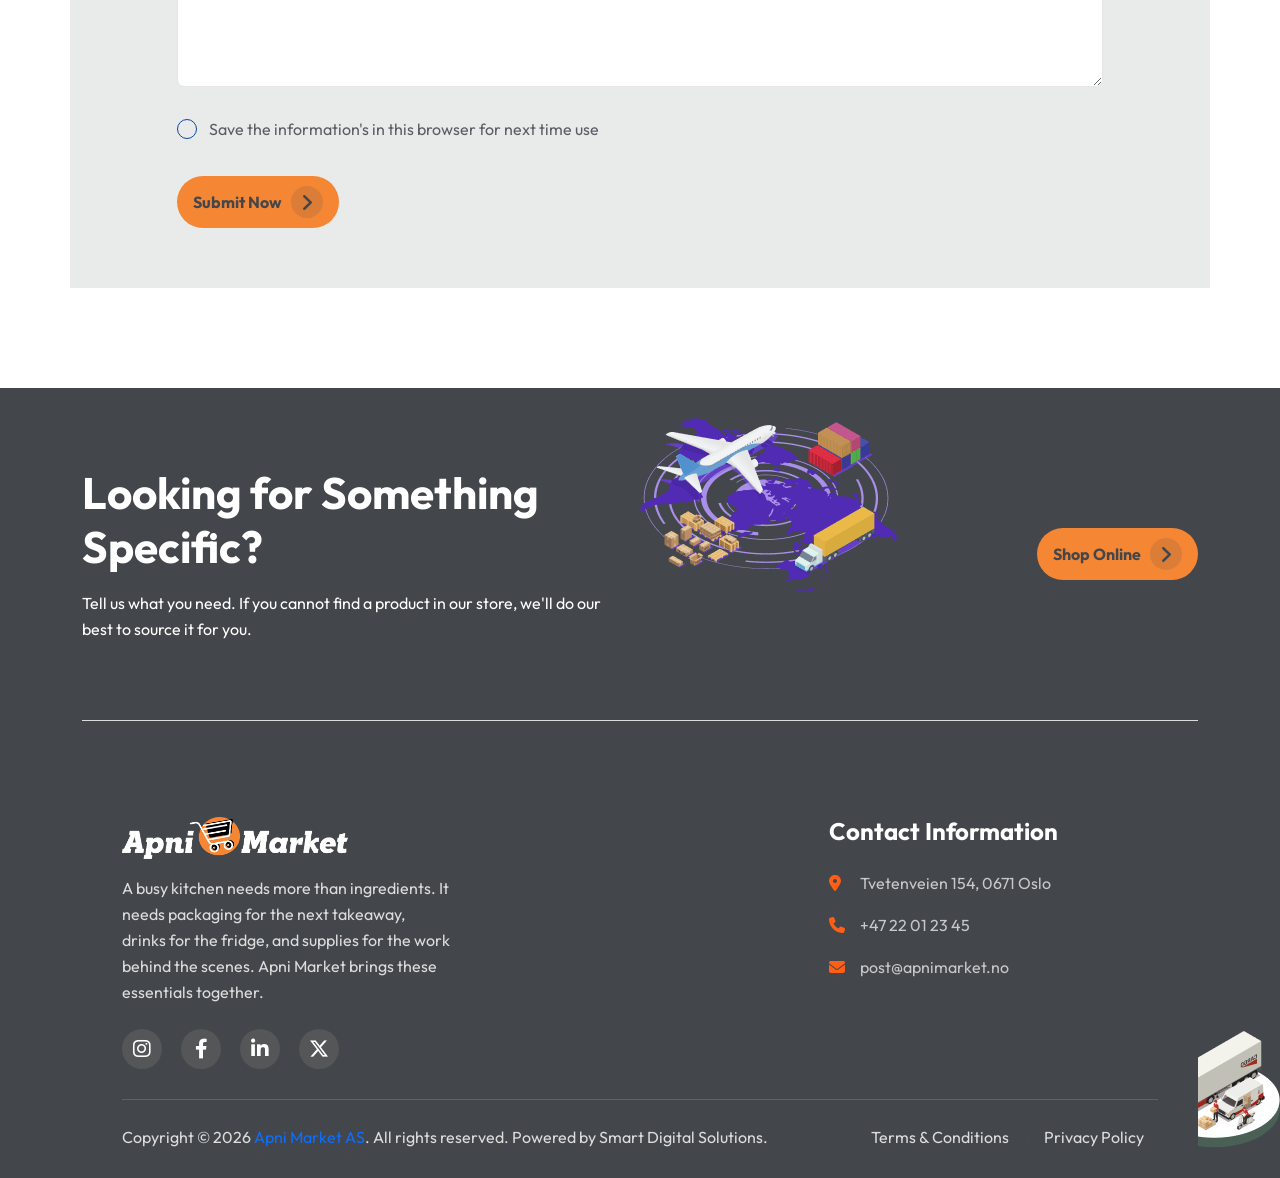
==== commit 2716a5e8: "refactor: replace footer link and newsletter widgets with contact information" ====
--- a/contact.html
+++ b/contact.html
@@ -342,41 +342,15 @@
                         </div>
                      </div>
                   </div>
-                  <div class="col-xl col-md-6 mb-30">
+                  <div class="col-xl-4 offset-xl-4 col-md-6 mb-30">
                      <div class="ca-footer widget-2">
-                        <h4 class="ca-title fnw-700 theme-black-3 pb-24">Quick Links</h4>
-                        <div class="ca-footer-menu ca-footer-menu-3">
-                           <ul>
-                              <li><a href="index.html">Home</a></li>
-                              <li><a href="contact.html">Contact Us</a></li>
+                        <h4 class="ca-title fnw-700 theme-black-3 pb-24">Contact Information</h4>
+                        <div class="ca-ft-content ca-ft-content-3 mb-24">
+                           <ul class="contact-info-list" style="list-style: none; padding: 0;">
+                              <li style="margin-bottom: 16px; color: rgba(255, 255, 255, 0.7); font-size: 16px;"><i class="fa-solid fa-location-dot" style="margin-right: 12px; color: #FF5E14; width: 16px;"></i> Tvetenveien 154, 0671 Oslo</li>
+                              <li style="margin-bottom: 16px; color: rgba(255, 255, 255, 0.7); font-size: 16px;"><i class="fa-solid fa-phone" style="margin-right: 12px; color: #FF5E14; width: 16px;"></i> +47 22 01 23 45</li>
+                              <li style="margin-bottom: 16px; color: rgba(255, 255, 255, 0.7); font-size: 16px;"><i class="fa-solid fa-envelope" style="margin-right: 12px; color: #FF5E14; width: 16px;"></i> post@apnimarket.no</li>
                            </ul>
-                        </div>
-                     </div>
-                  </div>
-                  <div class="col-xl col-md-6 mb-30">
-                     <div class="ca-footer widget-3">
-                        <h4 class="ca-title fnw-700 theme-black-3 pb-24">Business Links</h4>
-                        <div class="ca-footer-menu ca-footer-menu-3">
-                           <ul>
-                              <li><a href="#">Delivery Info</a></li>
-                              <li><a href="#">Privacy Policy</a></li>
-                              <li><a href="#">Terms & Conditions</a></li>
-                           </ul>
-                        </div>
-                     </div>
-                  </div>
-                  <div class="col-xl-4 col-md-6 mb-30">
-                     <div class="ca-footer widget-4">
-                        <h4 class="ca-title fnw-700 theme-black-3 pb-24">Stay in Touch</h4>
-                        <div class="ca-ft-content">
-                           <p class="pb-32">Subscribe to our newsletter for offers and updates.</p>
-                        </div>
-                        <div class="ca-footer-email-sub ca-footer-email-sub-3">
-                           <form action="#">
-                              <input type="email" placeholder="Email Address..">
-                           </form>
-                           <button class="ca-btn-primary-3 theme-bg-3 br-50" type="submit" value="submit">Subscribe
-                              <span><i class="fa-solid fa-angle-right"></i></span></button>
                         </div>
                      </div>
                   </div>
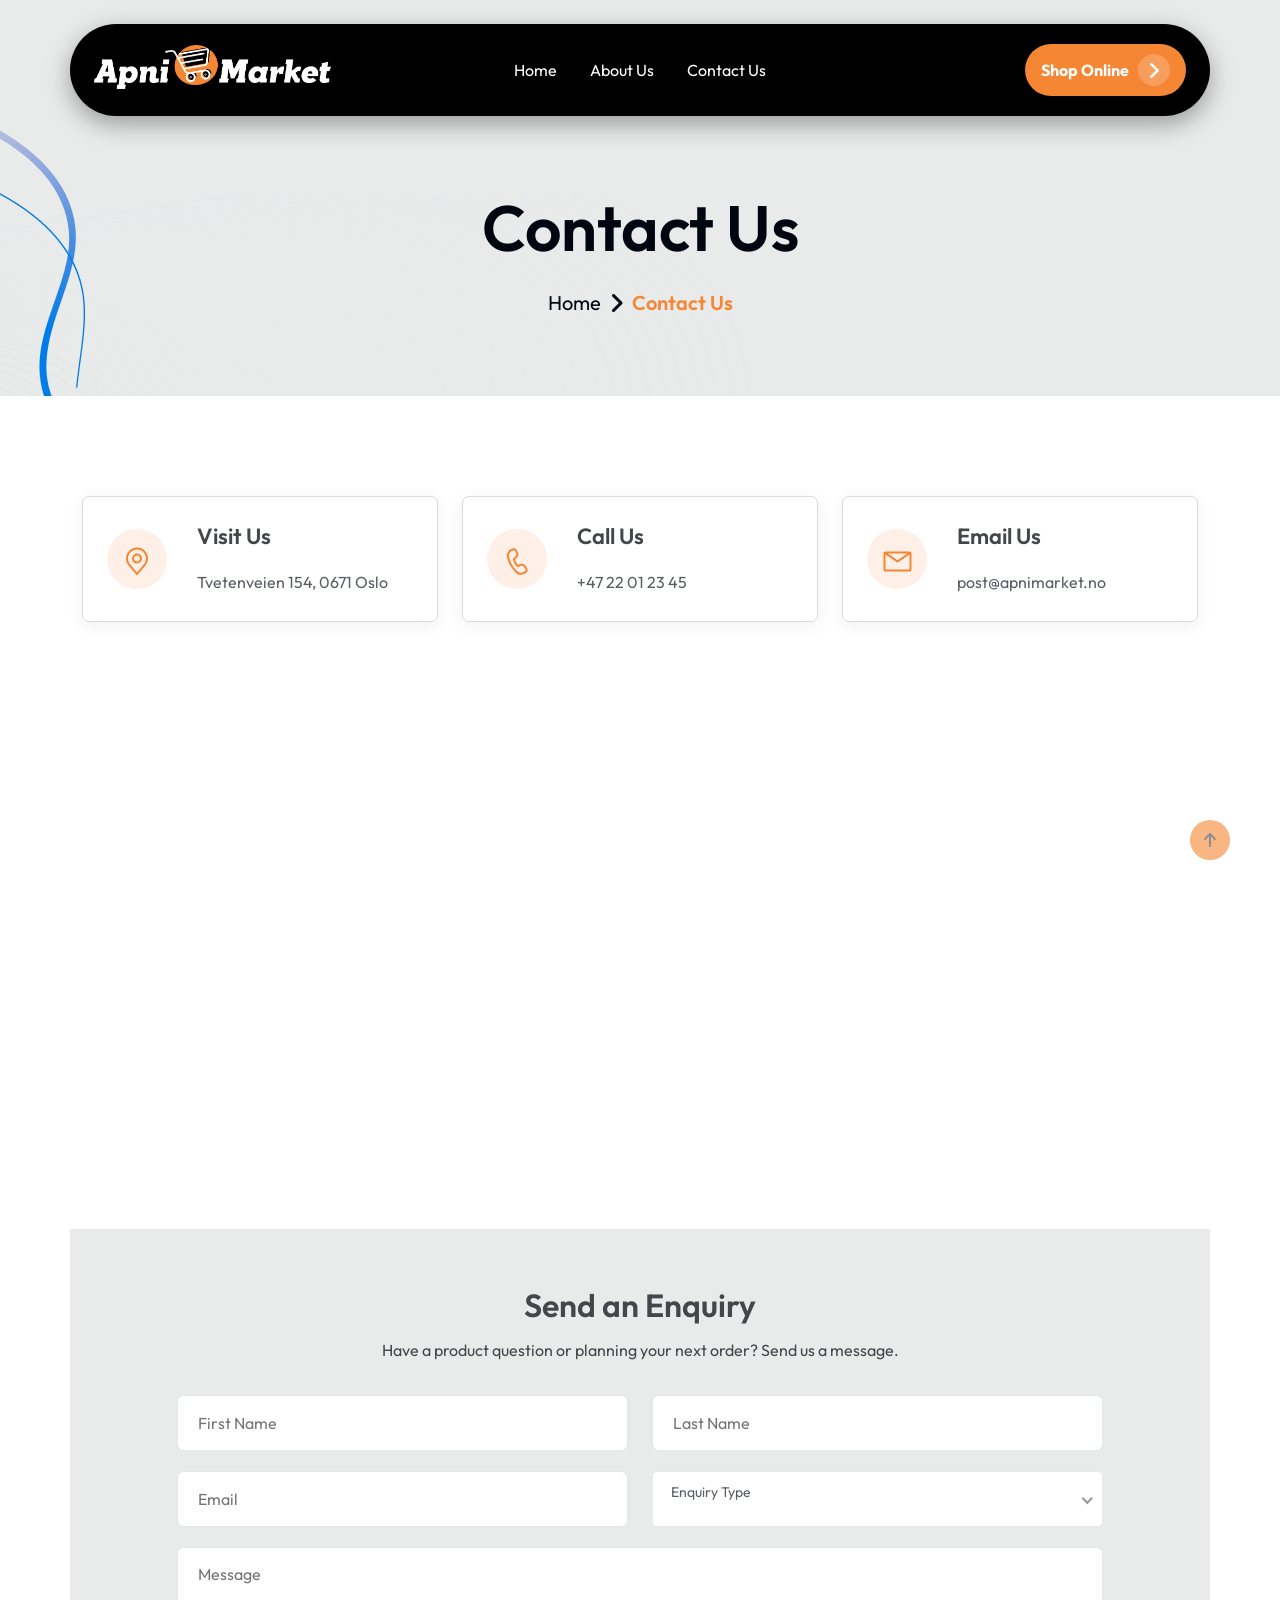
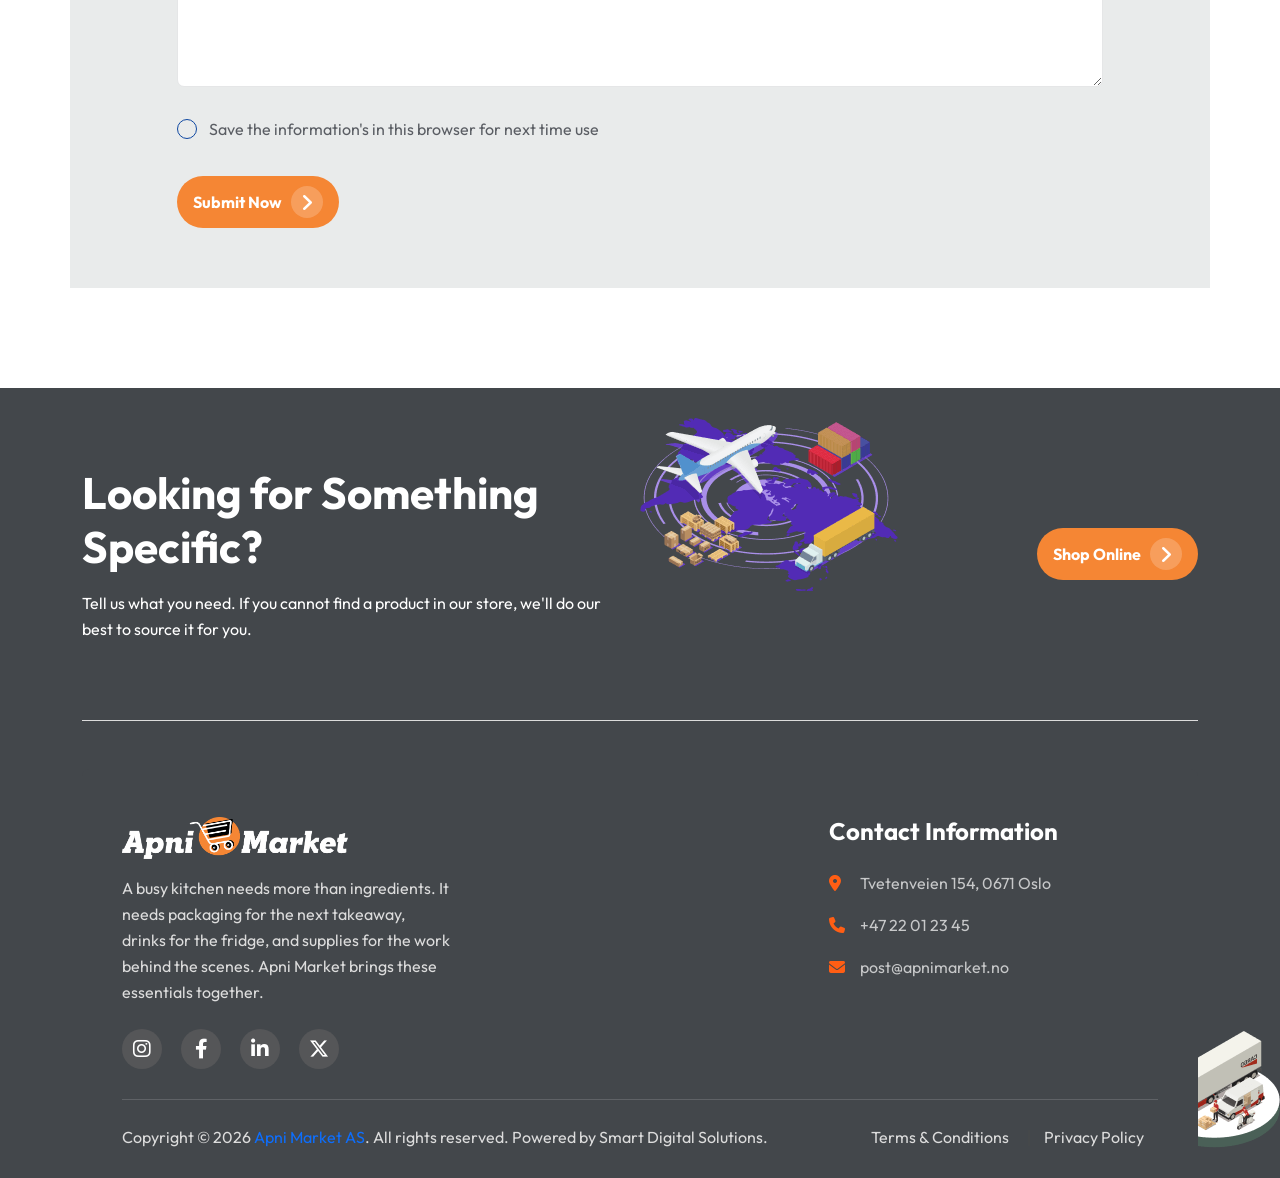
==== commit 3ef27fe2: "feat: add MARKETT preloader letters to index and contact pages" ====
--- a/contact.html
+++ b/contact.html
@@ -31,6 +31,13 @@
                <span data-text-preloader="P" class="letters-loading">P</span>
                <span data-text-preloader="N" class="letters-loading">N</span>
                <span data-text-preloader="I" class="letters-loading">I</span>
+               <span data-text-preloader="&nbsp;" class="letters-loading">&nbsp;</span>
+               <span data-text-preloader="M" class="letters-loading">M</span>
+               <span data-text-preloader="A" class="letters-loading">A</span>
+               <span data-text-preloader="R" class="letters-loading">R</span>
+               <span data-text-preloader="K" class="letters-loading">K</span>
+               <span data-text-preloader="E" class="letters-loading">E</span>
+               <span data-text-preloader="T" class="letters-loading">T</span>
             </div>
          </div>
          <div class="loader">
--- a/assets/css/style.css
+++ b/assets/css/style.css
@@ -7559,33 +7559,33 @@
    Button Color Enforcement (Apni Market Palette)
    ======================================================= */
 
-/* Primary button: #F58634 background, dark charcoal #43474B label */
+/* Primary button: #F58634 background, white label */
 .ca-btn-primary-3,
 a.ca-btn-primary-3,
 button.ca-btn-primary-3 {
     background-color: var(--apni-primary-orange) !important;
-    color: var(--apni-dark-charcoal) !important;
+    color: #FFFFFF !important;
     border: none;
     font-weight: 700;
 }
 .ca-btn-primary-3 span,
 a.ca-btn-primary-3 span,
 button.ca-btn-primary-3 span {
-    background: rgba(67, 71, 75, 0.14) !important;
-    color: var(--apni-dark-charcoal) !important;
+    background: rgba(255, 255, 255, 0.2) !important;
+    color: #FFFFFF !important;
 }
 .ca-btn-primary-3 span i,
 a.ca-btn-primary-3 span i,
 button.ca-btn-primary-3 span i {
-    color: var(--apni-dark-charcoal) !important;
-}
-
-/* Primary button hover: #E77B2E background, dark charcoal #43474B label */
+    color: #FFFFFF !important;
+}
+
+/* Primary button hover: #E77B2E background, white label */
 .ca-btn-primary-3:hover,
 a.ca-btn-primary-3:hover,
 button.ca-btn-primary-3:hover {
     background-color: var(--apni-supporting-orange) !important;
-    color: var(--apni-dark-charcoal) !important;
+    color: #FFFFFF !important;
 }
 .ca-btn-primary-3:hover:after {
     background: var(--apni-supporting-orange) !important;
@@ -7593,8 +7593,8 @@
 .ca-btn-primary-3:hover span,
 a.ca-btn-primary-3:hover span,
 button.ca-btn-primary-3:hover span {
-    background: rgba(67, 71, 75, 0.22) !important;
-    color: var(--apni-dark-charcoal) !important;
+    background: rgba(255, 255, 255, 0.3) !important;
+    color: #FFFFFF !important;
 }
 
 /* "Get A Quote" CTA Button: font color white */
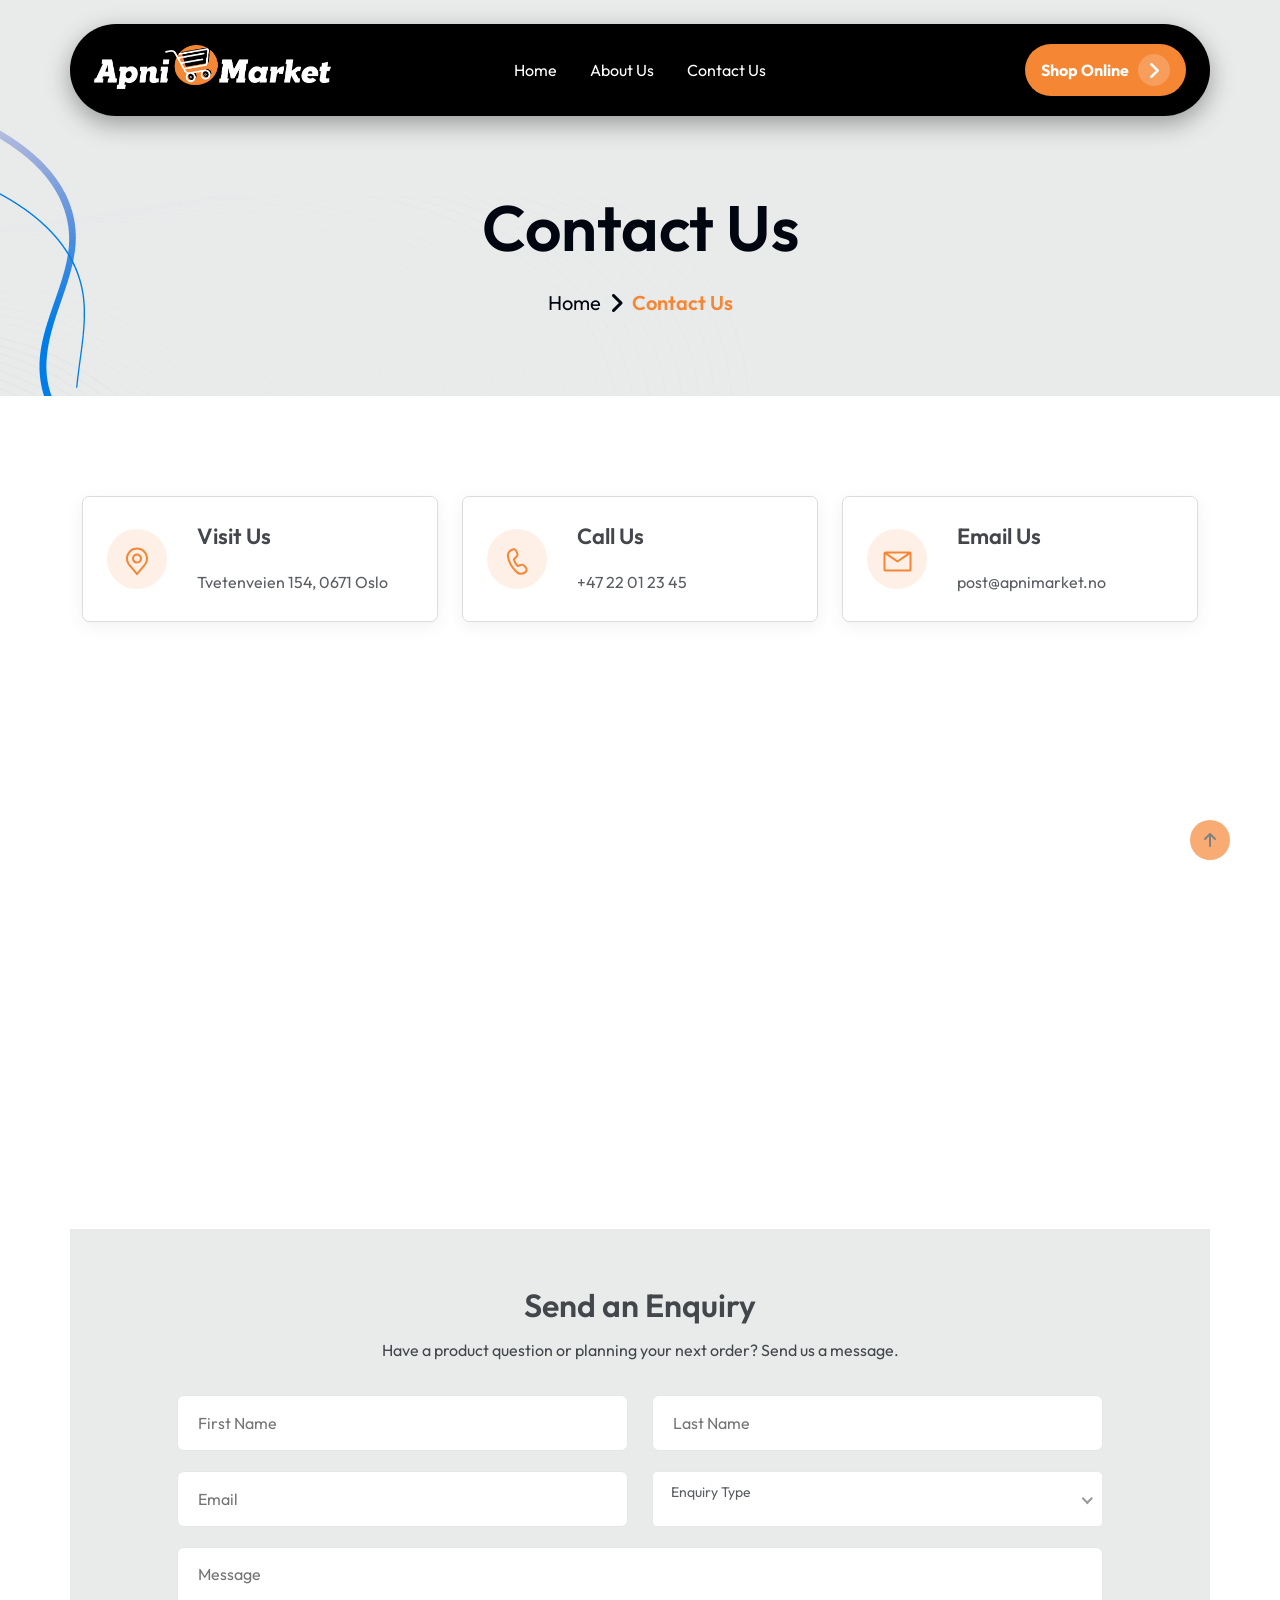
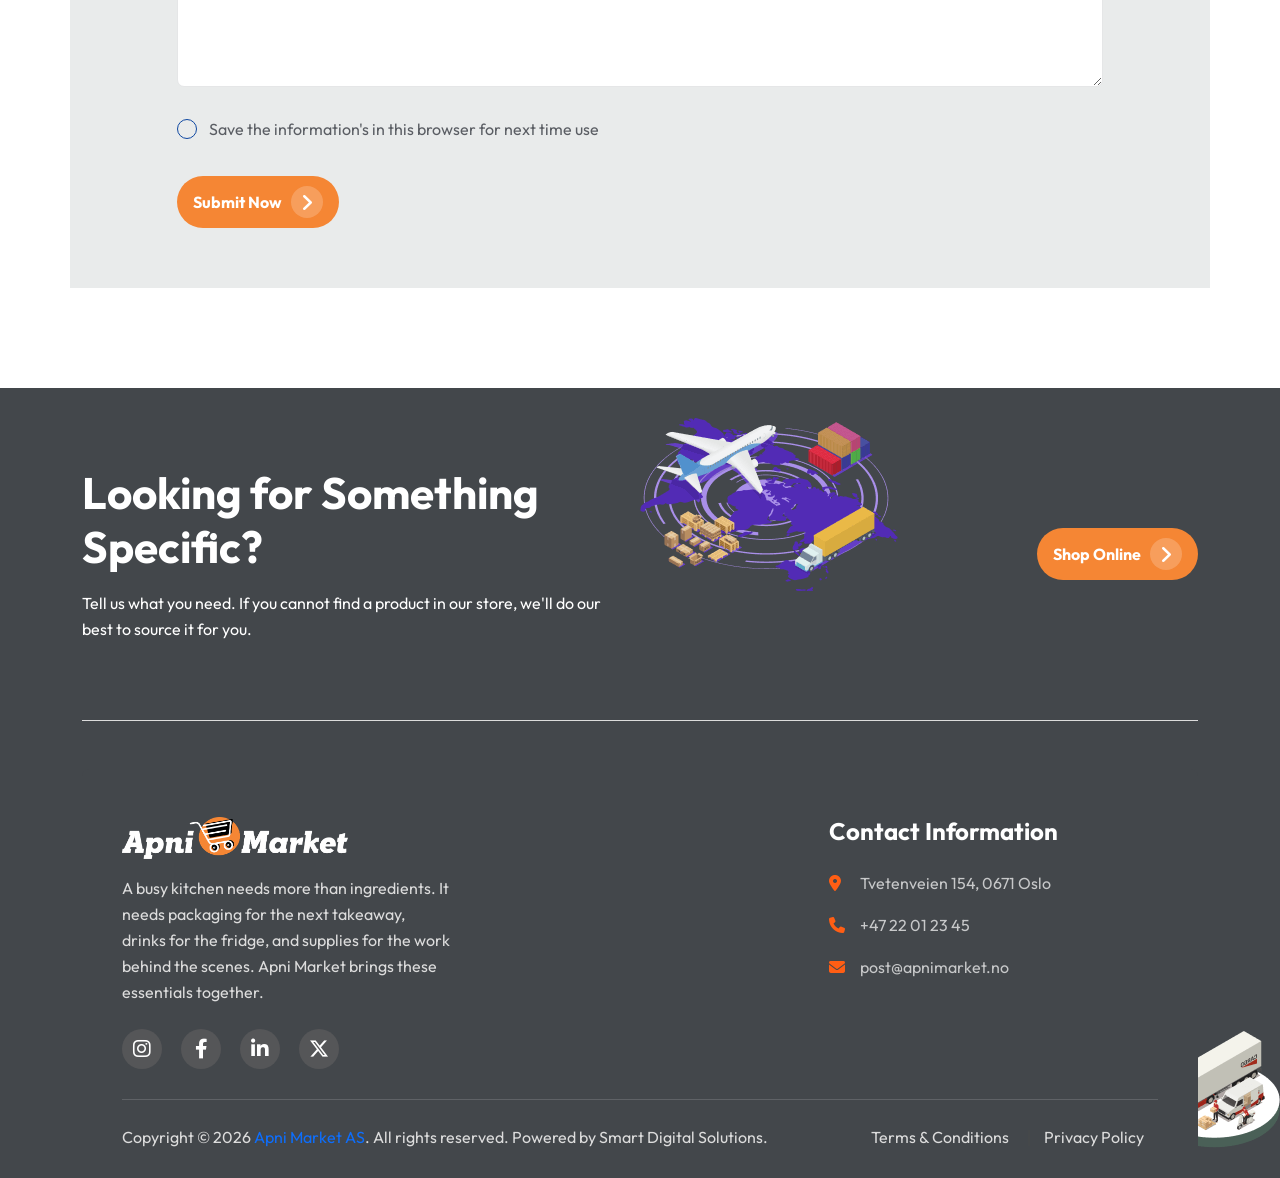
==== commit 70f7cab4: "feat: add website translation scripts and localized pages" ====
--- a/contact.html
+++ b/contact.html
@@ -1,10 +1,11 @@
 <!DOCTYPE html>
-<html lang="en">
+<html lang="no">
 
 <head>
    <meta charset="UTF-8">
    <meta name="viewport" content="width=device-width, initial-scale=1.0">
-   <title>Cargon-Contact</title>
+   <title>Apni Market | Kontakt oss</title>
+   <meta name="description" content="Ta kontakt med Apni Market for produktspørsmål, forespørsler om innkjøp, eller leveranser. Vi hjelper din bedrift med alt av mat, drikke og næringsmidler.">
    <!-- fav icon -->
    <link rel="shortcut icon" href="assets/img/icon/ca-fav-3.svg">
    <!-- css file -->
--- a/assets/css/responsive.css
+++ b/assets/css/responsive.css
@@ -2,6 +2,23 @@
 @media (min-width:1400px) and (max-width:1599px){
     .ca-slider-active-3 .slick-dots {
         left: -76%;
+    }
+    .ca-slider-img-3 {
+        right: 8%;
+    }
+}
+
+/* xxl Device : 1600px */
+@media (min-width:1600px) and (max-width: 1899px) {
+    .ca-slider-img-3 {
+        right: 15%;
+    }
+}
+
+/* xxxl Device : 1900px */
+@media (min-width:1900px) {
+    .ca-slider-img-3 {
+        right: 20%;
     }
 }
 
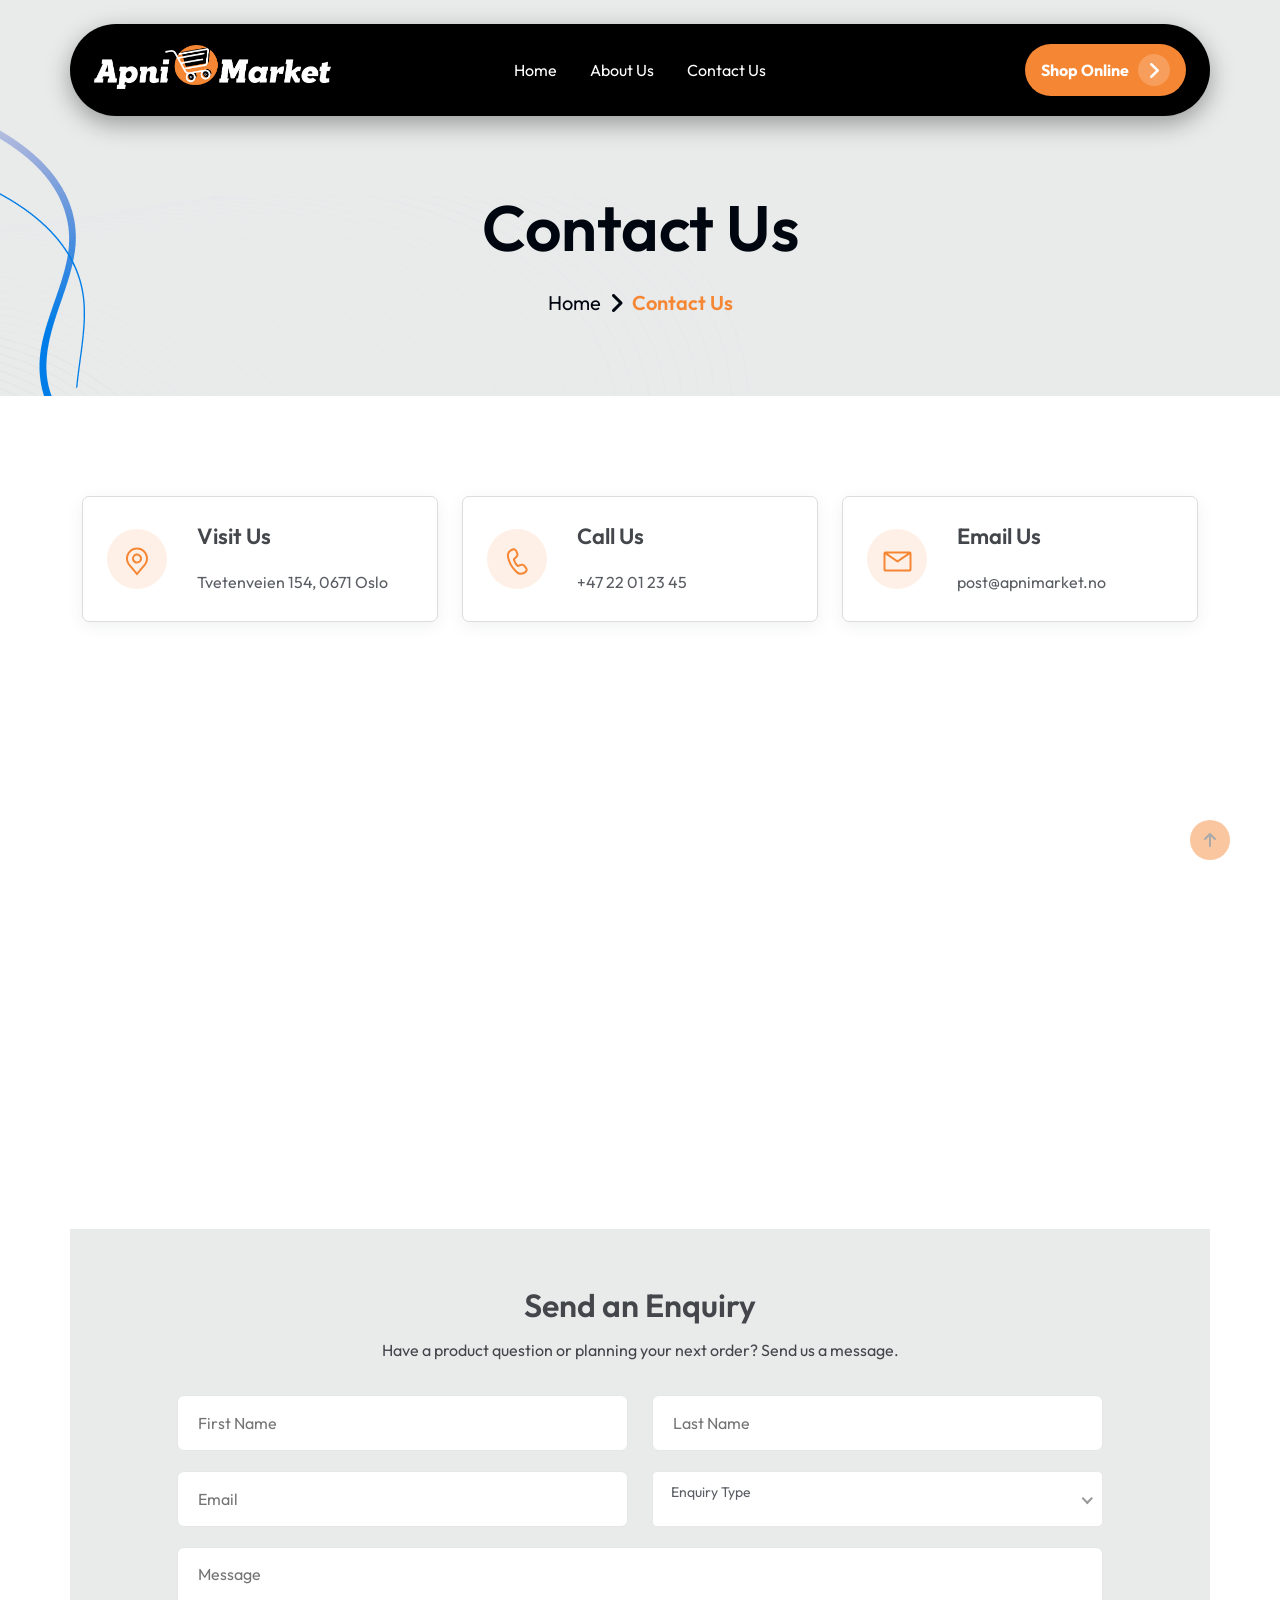
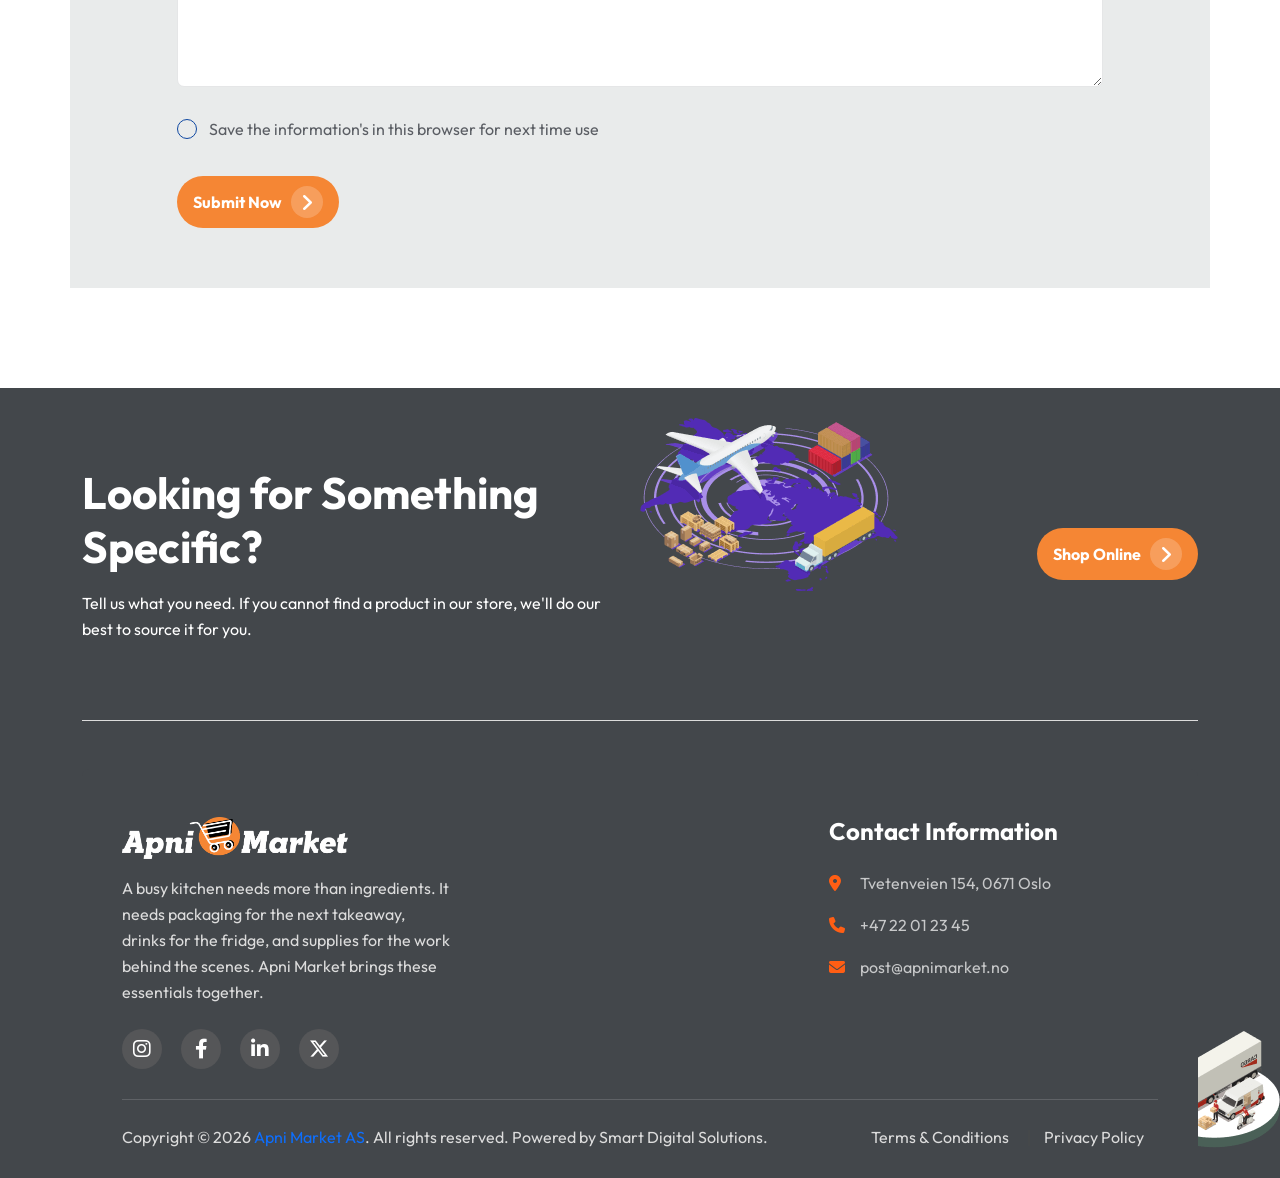
==== commit 775588f1: "feat: improve SEO with meta tags, sitemap, robots.txt, and image alt attributes" ====
--- a/contact.html
+++ b/contact.html
@@ -6,6 +6,17 @@
    <meta name="viewport" content="width=device-width, initial-scale=1.0">
    <title>Apni Market | Kontakt oss</title>
    <meta name="description" content="Ta kontakt med Apni Market for produktspørsmål, forespørsler om innkjøp, eller leveranser. Vi hjelper din bedrift med alt av mat, drikke og næringsmidler.">
+   <!-- SEO & Social Meta Tags -->
+   <link rel="canonical" href="https://apnimarket.no/contact.html" />
+   <meta property="og:title" content="Apni Market | Kontakt oss">
+   <meta property="og:description" content="Ta kontakt med Apni Market for produktspørsmål, forespørsler om innkjøp, eller leveranser. Vi hjelper din bedrift med alt av mat, drikke og næringsmidler.">
+   <meta property="og:type" content="website">
+   <meta property="og:url" content="https://apnimarket.no/contact.html">
+   <meta property="og:image" content="https://apnimarket.no/assets/img/slider/hero1.webp">
+   <meta name="twitter:card" content="summary_large_image">
+   <meta name="twitter:title" content="Apni Market | Kontakt oss">
+   <meta name="twitter:description" content="Ta kontakt med Apni Market for produktspørsmål, forespørsler om innkjøp, eller leveranser. Vi hjelper din bedrift med alt av mat, drikke og næringsmidler.">
+   <meta name="twitter:image" content="https://apnimarket.no/assets/img/slider/hero1.webp">
    <!-- fav icon -->
    <link rel="shortcut icon" href="assets/img/icon/ca-fav-3.svg">
    <!-- css file -->
